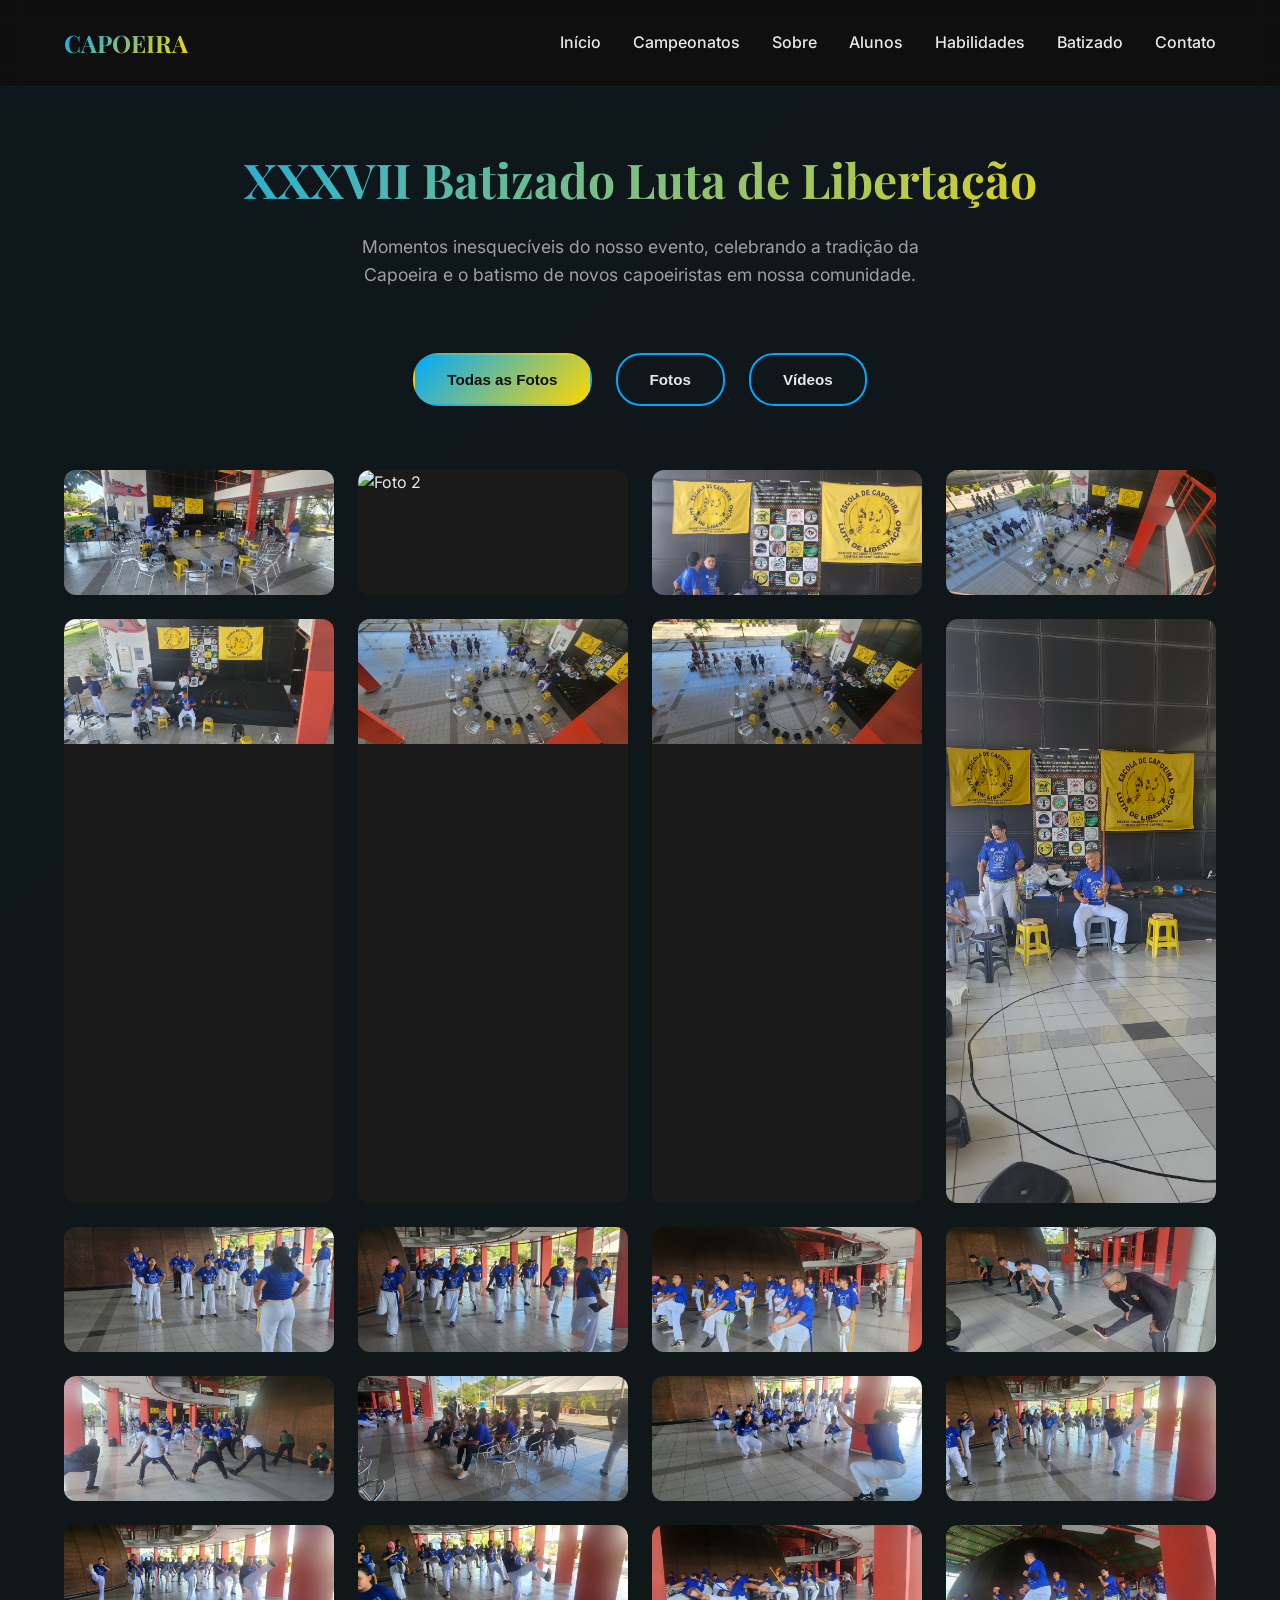
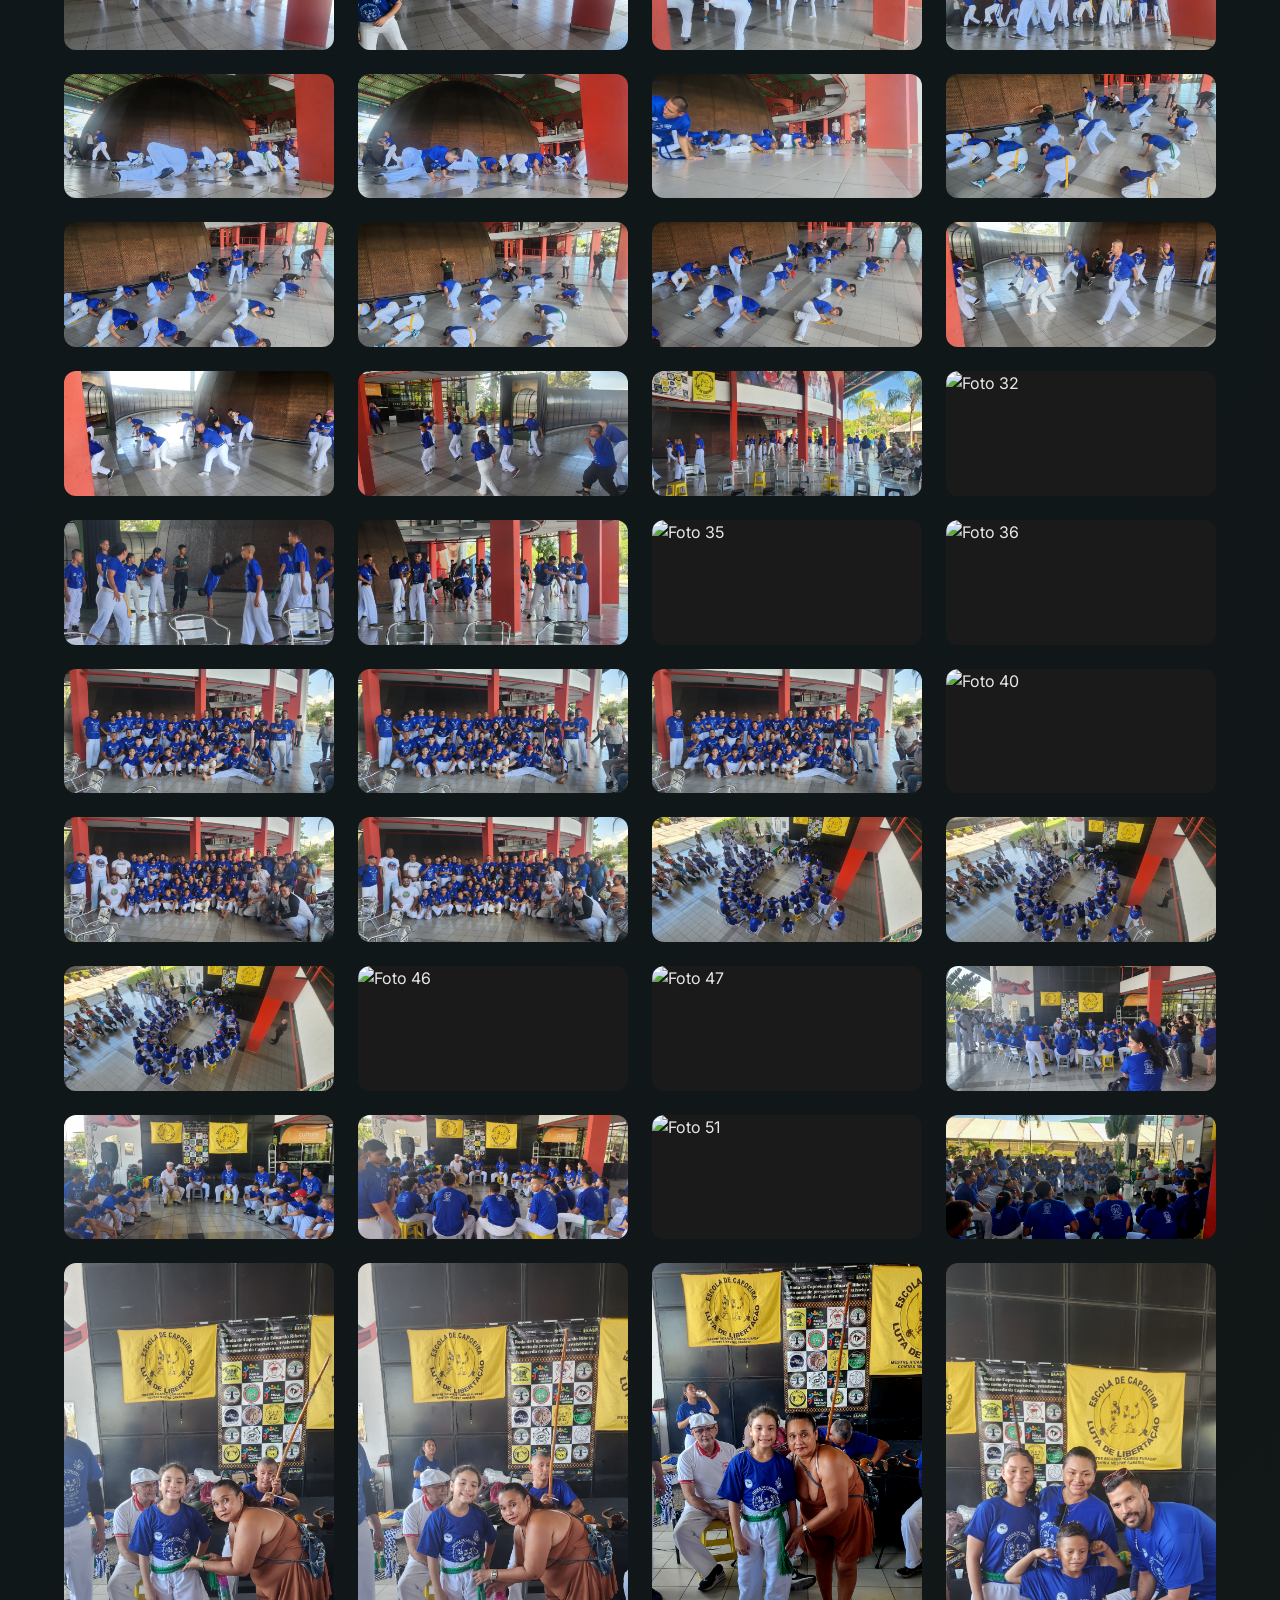
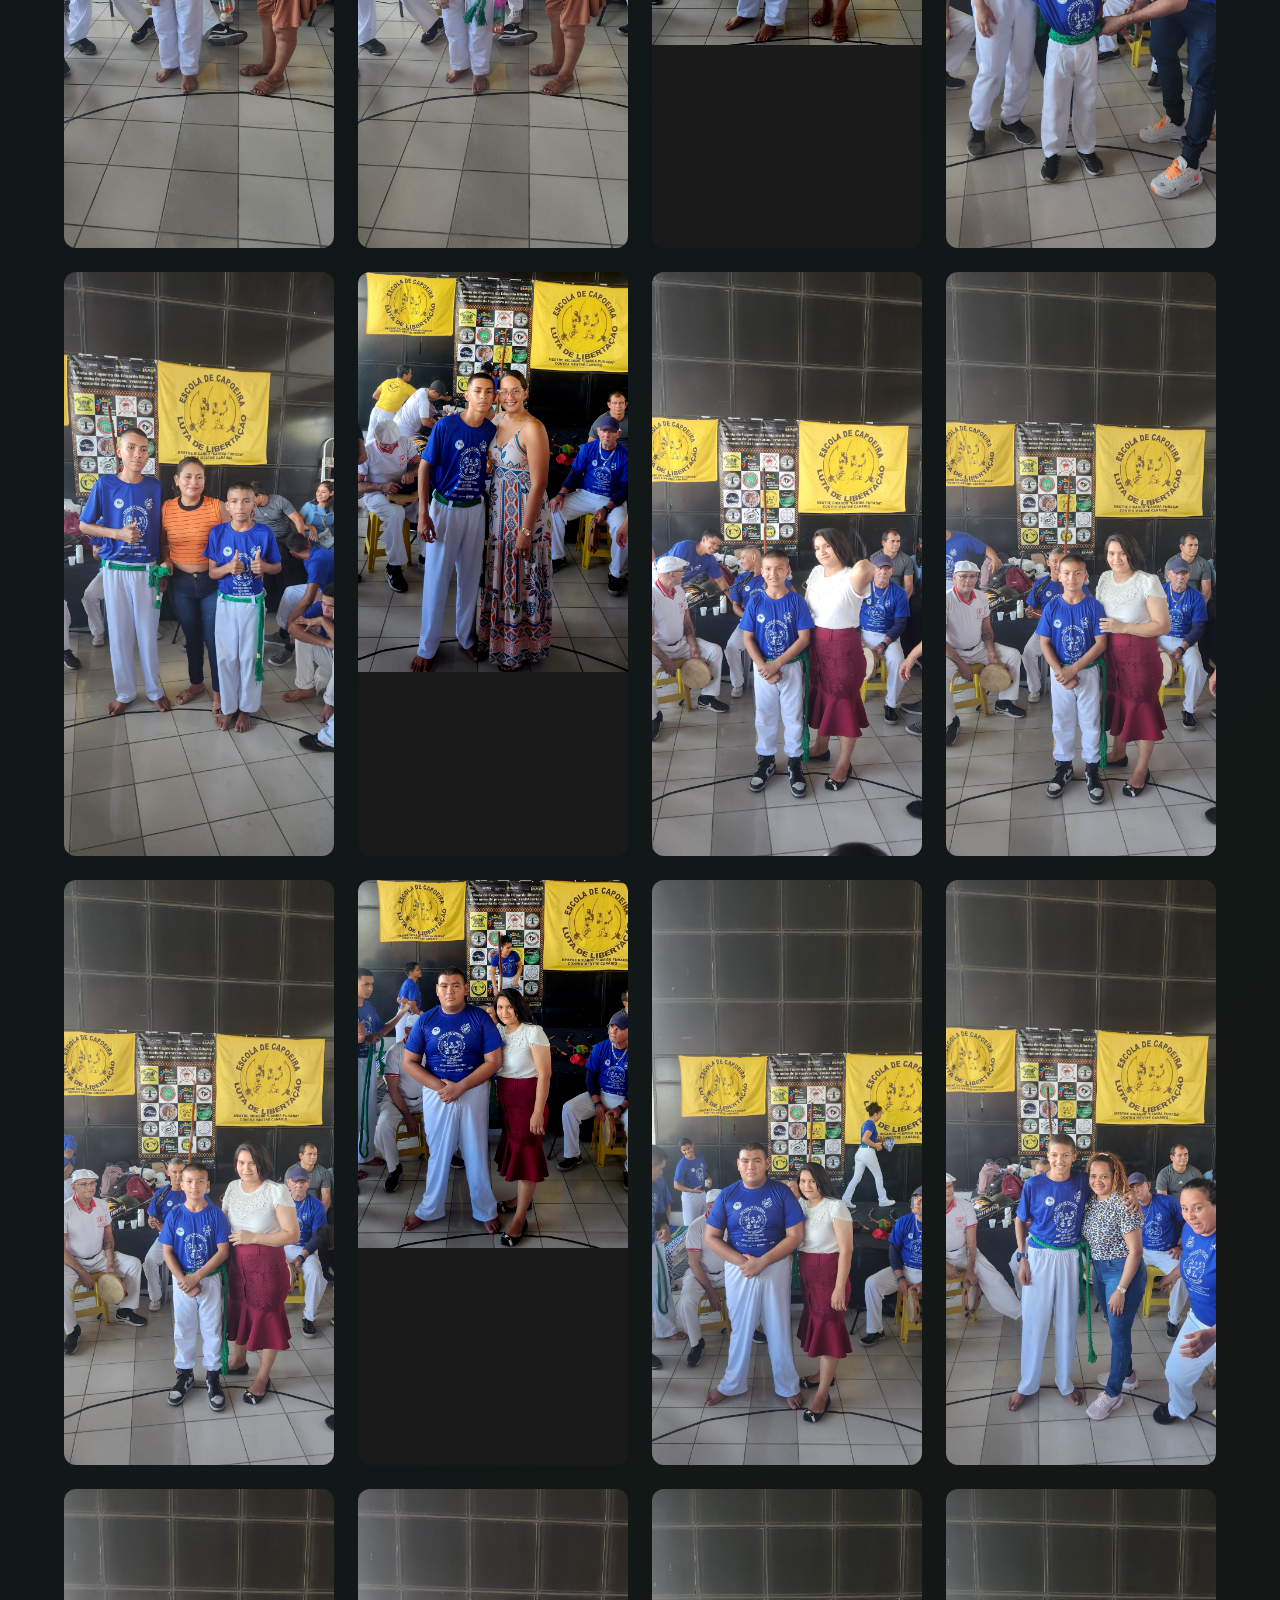
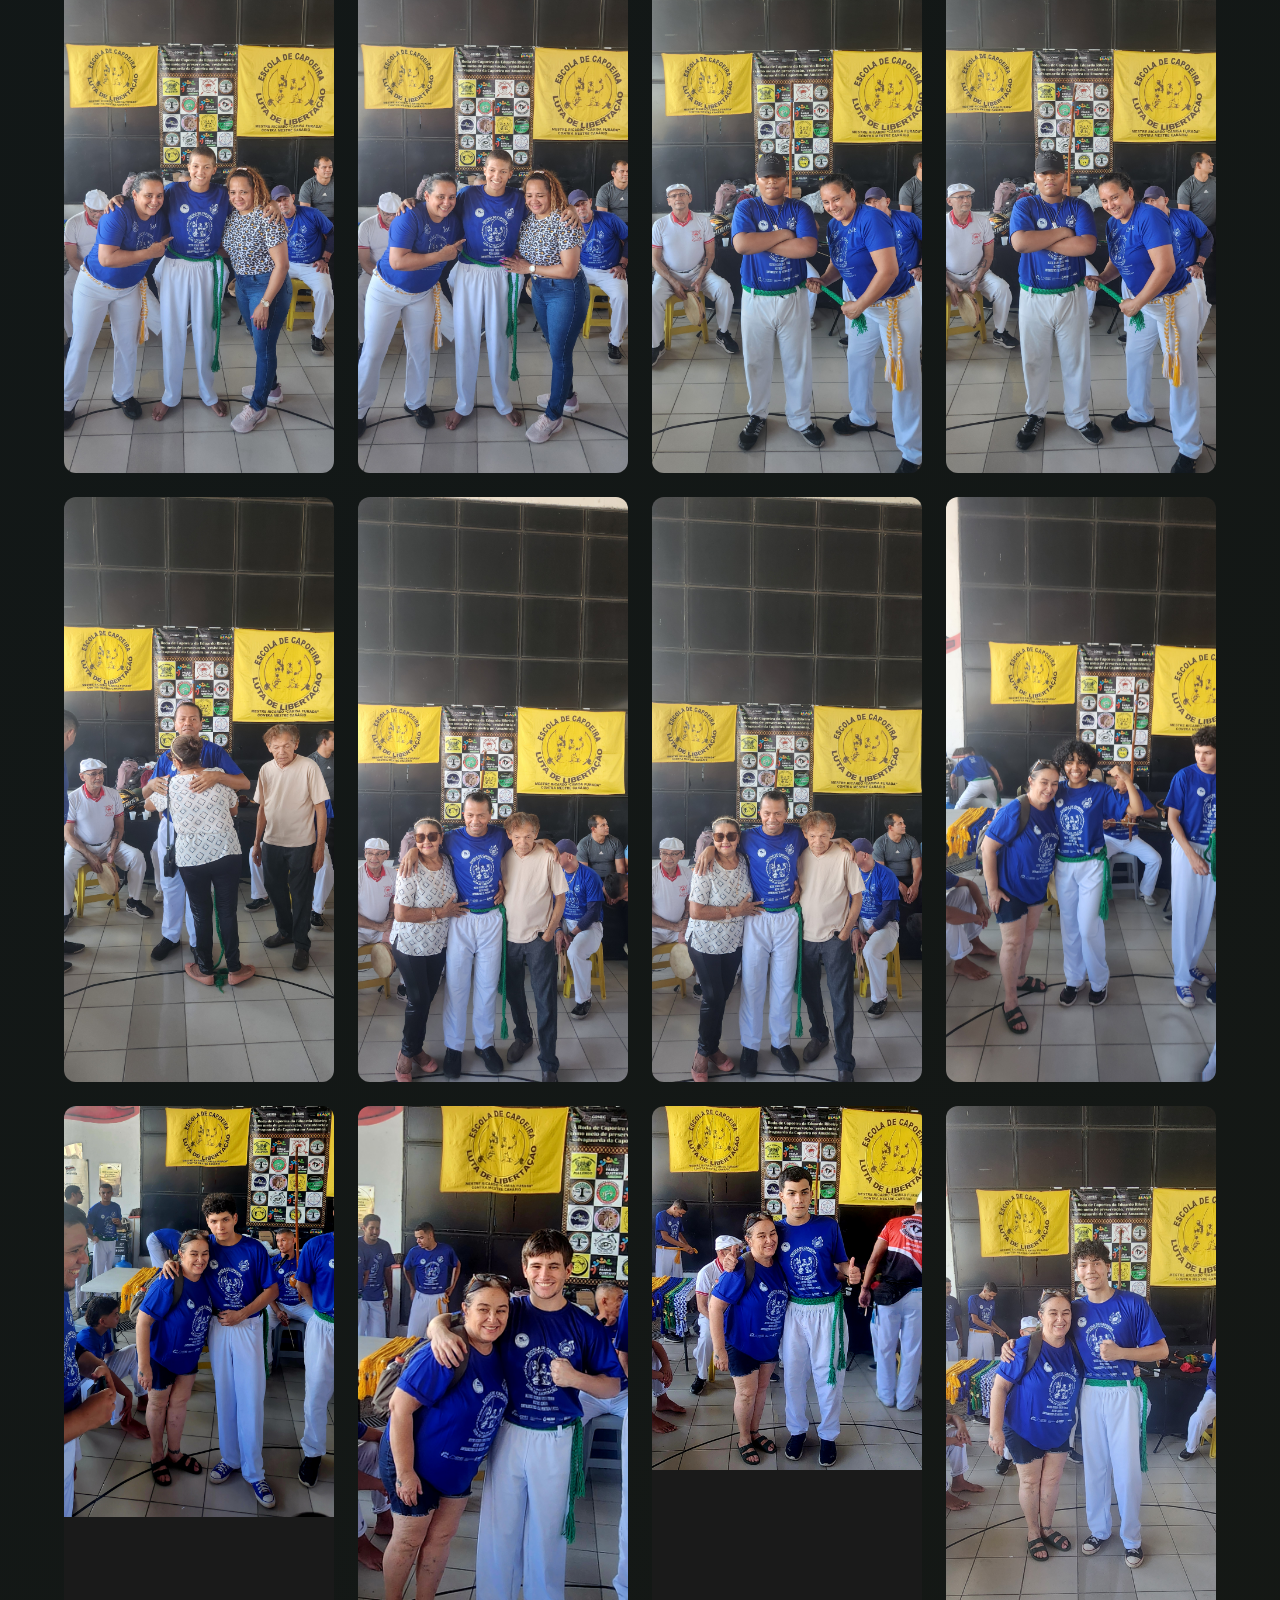
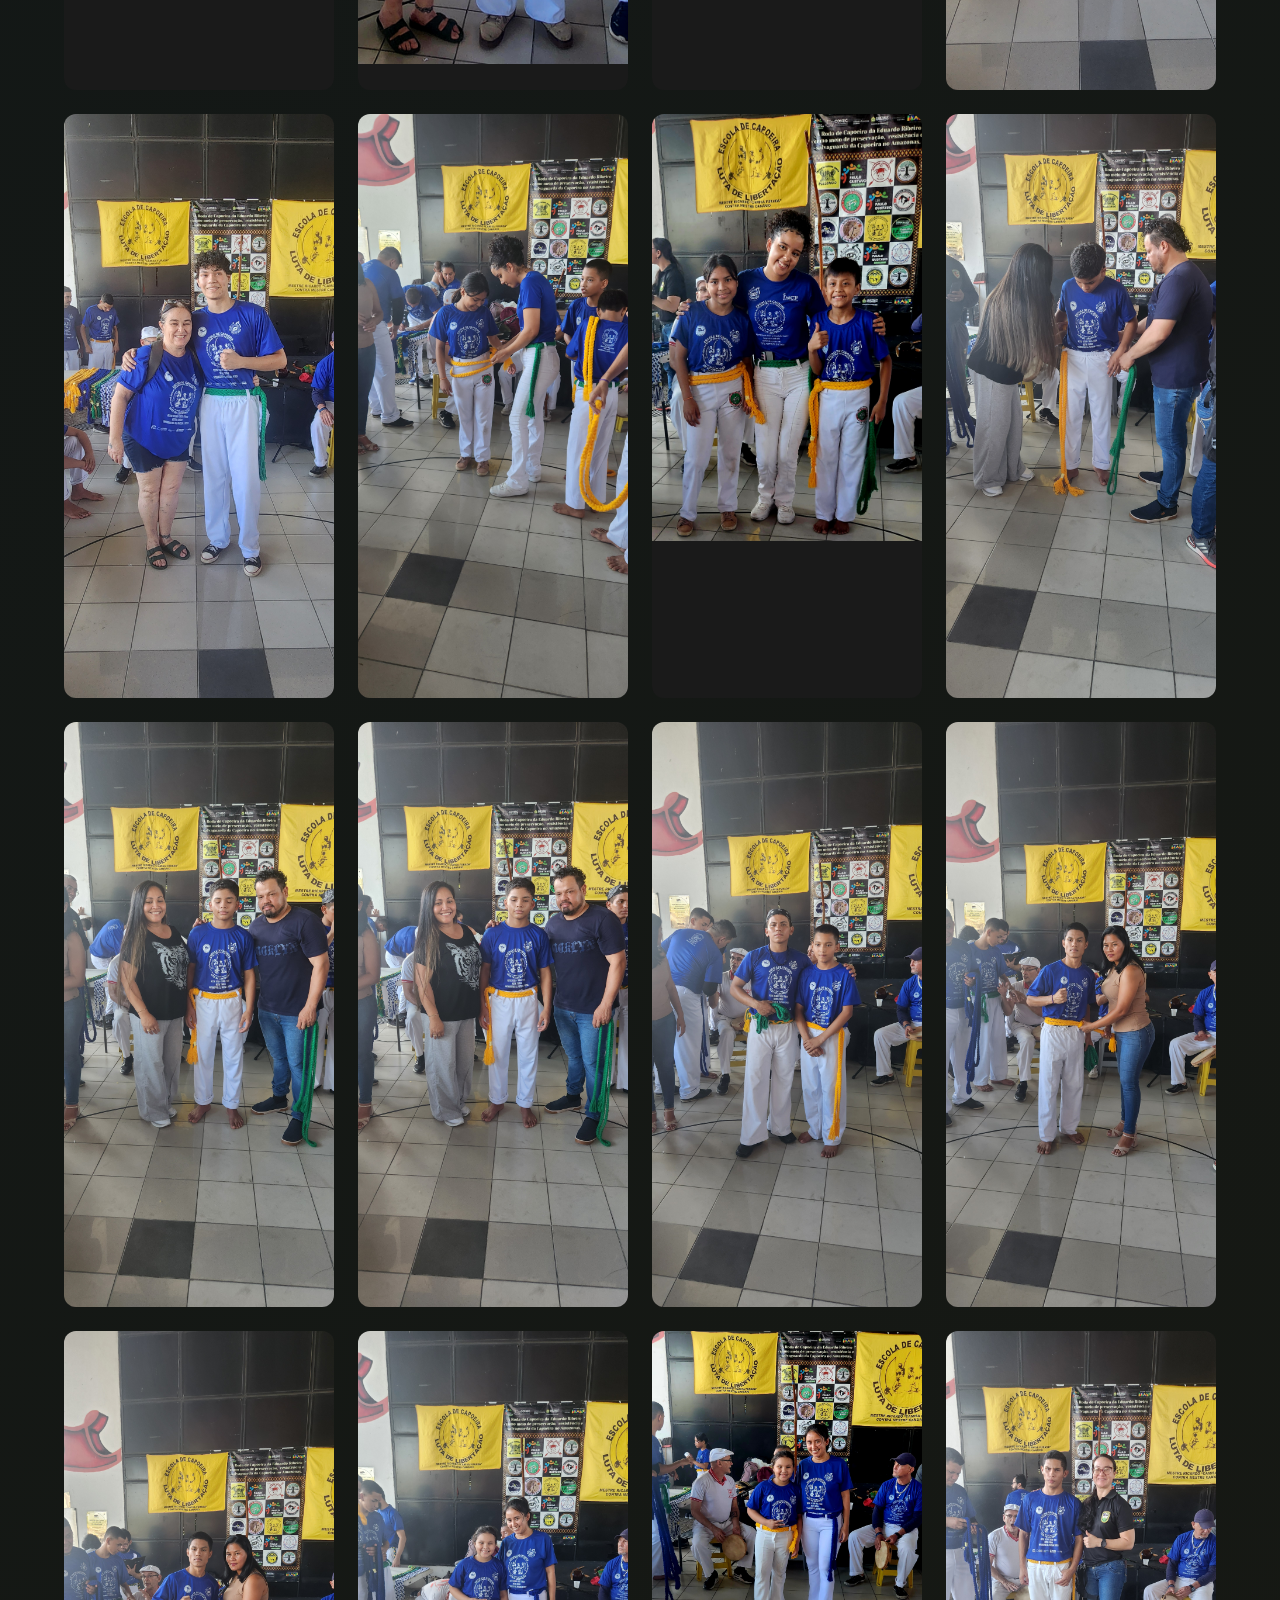
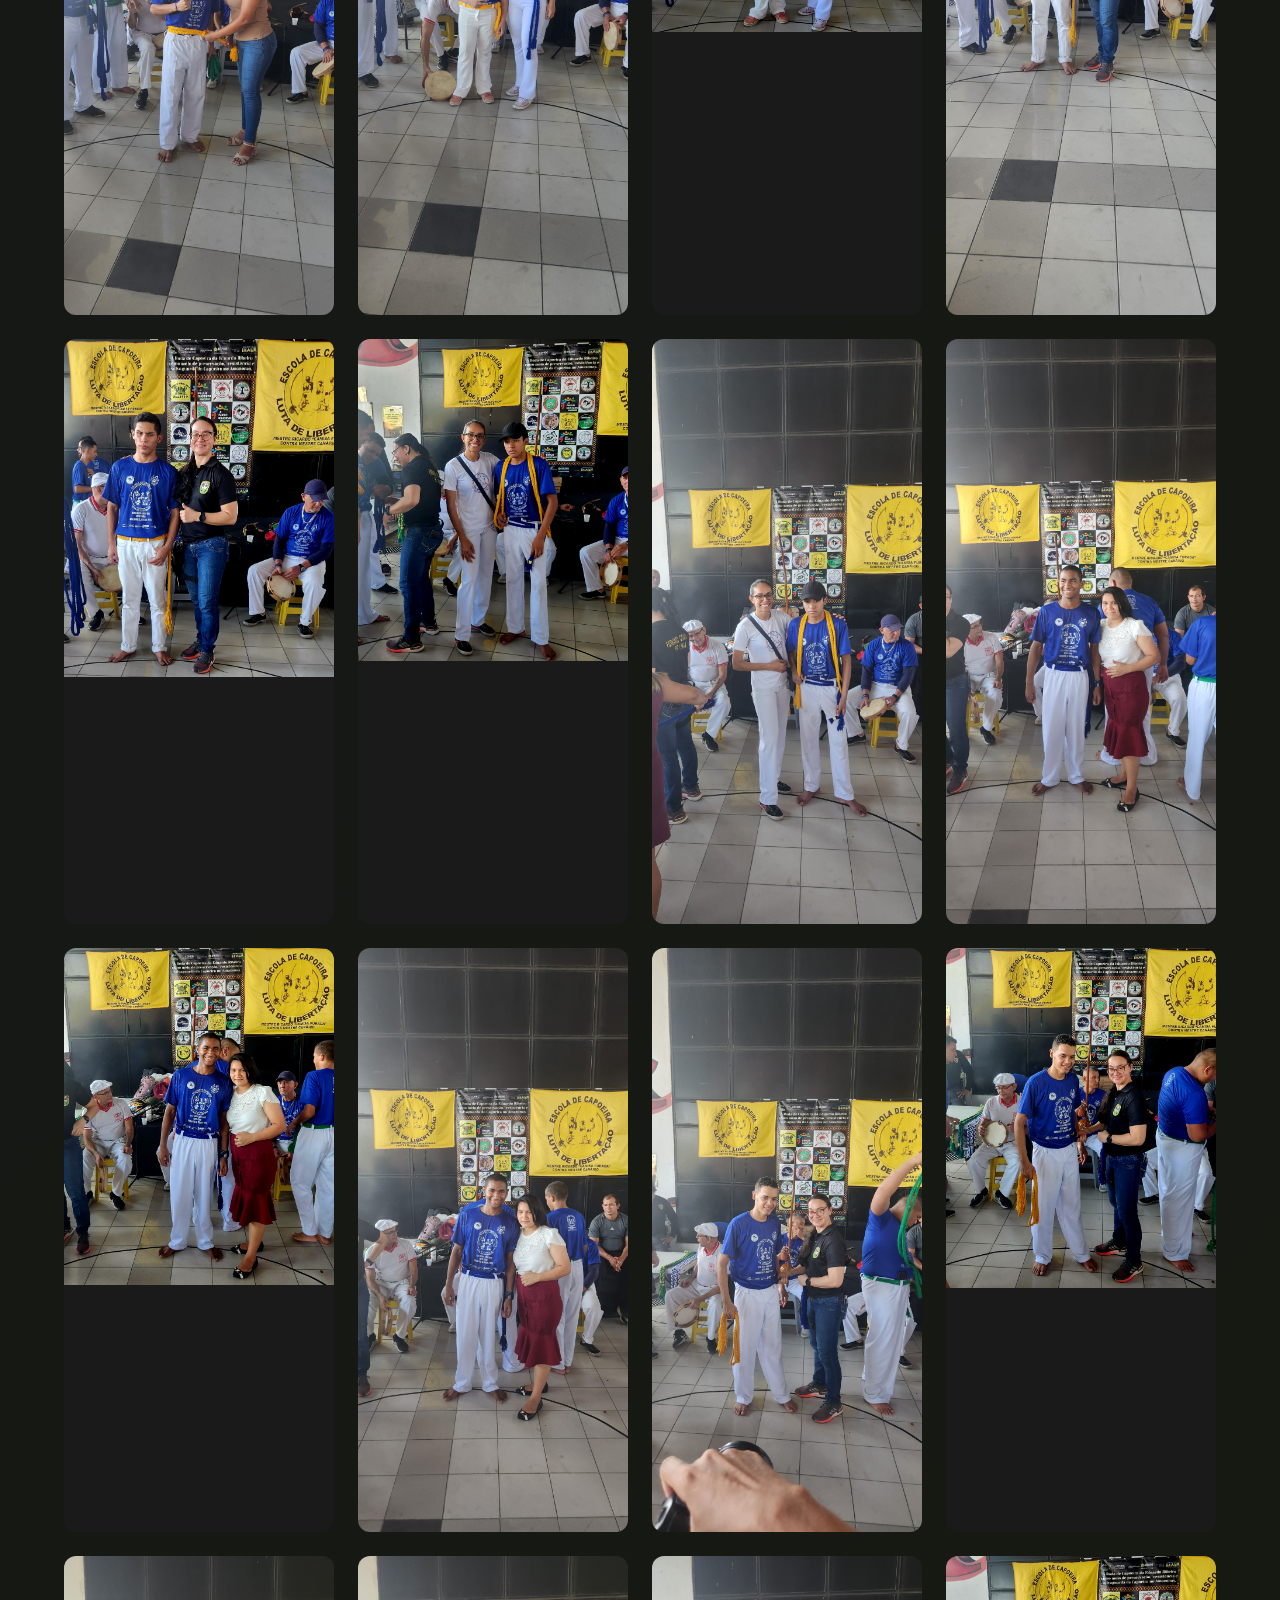
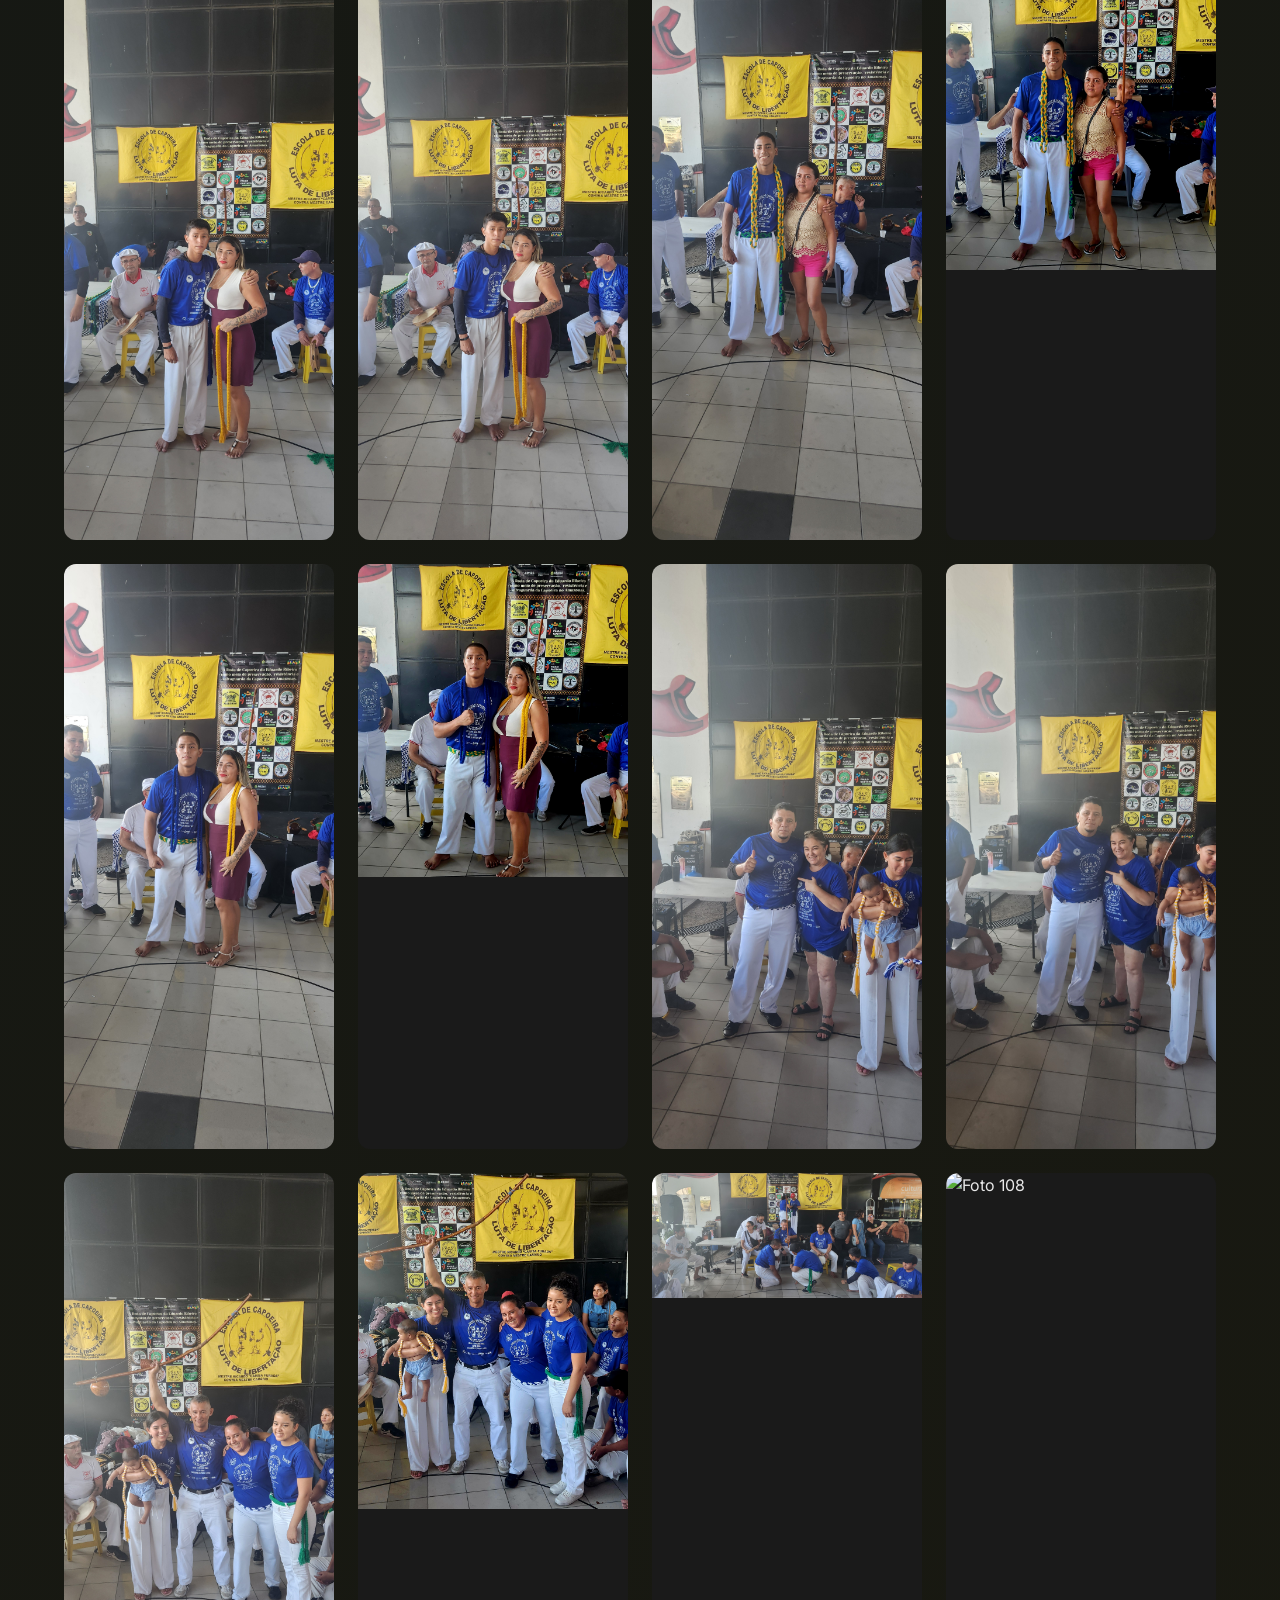
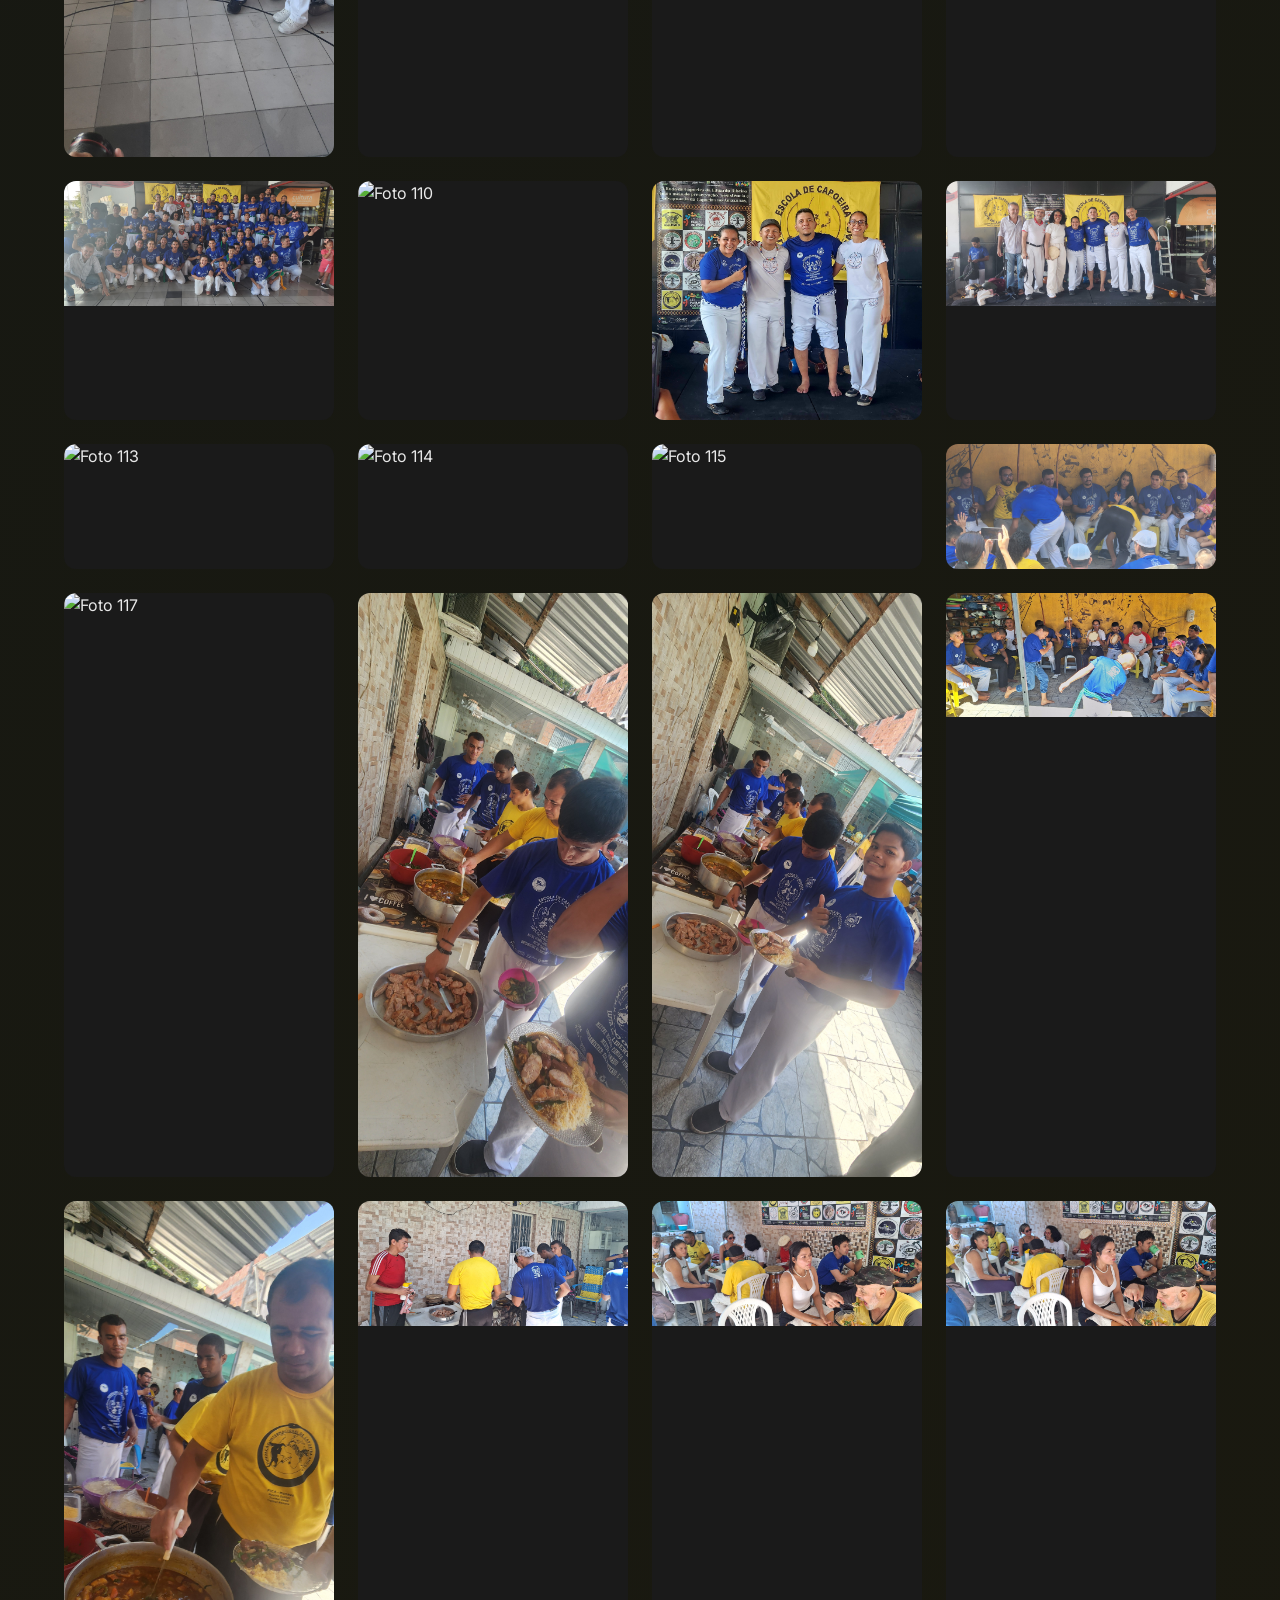
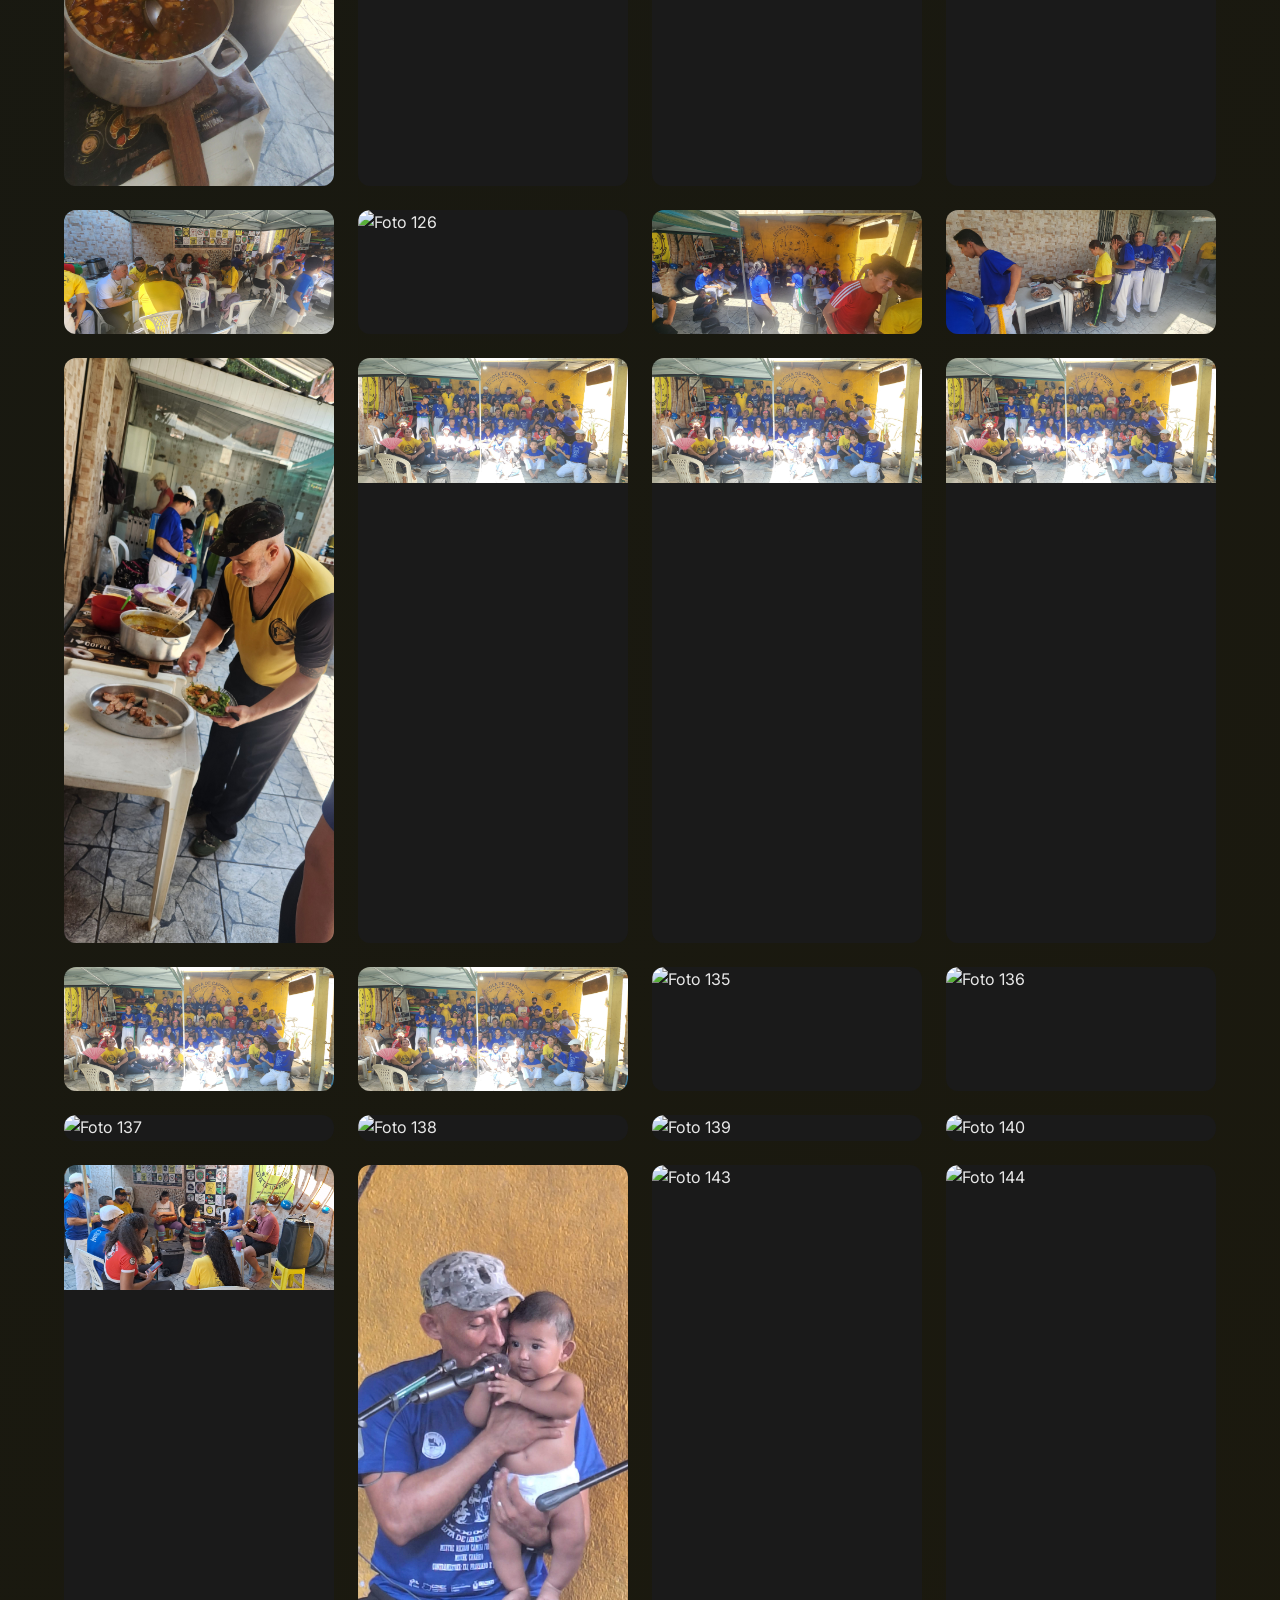
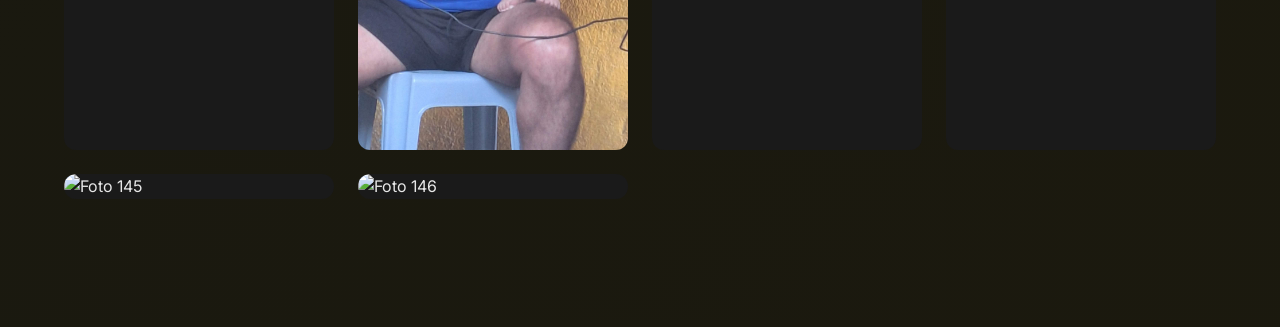
==== batizado.html @ b0fed378 "Subindo portfólio sem arquivos pesados" ====
<!DOCTYPE html>
<html lang="pt-BR">
<head>
    <meta charset="UTF-8">
    <meta name="viewport" content="width=device-width, initial-scale=1.0, user-scalable=no, maximum-scale=1.0, minimum-scale=1.0">
    <title>XXXVII Batizado Luta de Libertação - Galeria de Fotos</title>
    <link rel="preconnect" href="https://fonts.googleapis.com">
    <link rel="preconnect" href="https://fonts.gstatic.com" crossorigin>
    <link href="https://fonts.googleapis.com/css2?family=Inter:wght@300;400;500;600;700&family=Playfair+Display:wght@600;700;800&display=swap" rel="stylesheet">
    <link rel="stylesheet" href="style.css">
    <style>
        /* Desabilitar zoom completamente */
        html, body {
            width: 100%;
            height: 100%;
            margin: 0;
            padding: 0;
            touch-action: pan-x pan-y;
            -webkit-touch-callout: none;
            -webkit-user-select: none;
            user-select: none;
            -ms-touch-action: pan-x pan-y;
        }

        /* Estilos específicos para a galeria */
        .batizado-section {
            min-height: 100vh;
            padding: var(--spacing-2xl) 0;
            background: linear-gradient(135deg, rgba(0, 168, 255, 0.05) 0%, rgba(255, 215, 0, 0.05) 100%);
        }

        .batizado-header {
            text-align: center;
            margin-bottom: var(--spacing-2xl);
            animation: fadeInDown 0.8s ease-in-out;
        }

        .batizado-header h1 {
            font-size: 3rem;
            background: var(--gradient-primary);
            -webkit-background-clip: text;
            -webkit-text-fill-color: transparent;
            background-clip: text;
            margin-bottom: var(--spacing-md);
        }

        .batizado-header p {
            font-size: 1.1rem;
            color: var(--color-text-muted);
            max-width: 600px;
            margin: 0 auto var(--spacing-xl);
        }

        /* Galeria em Grid */
        .gallery-container {
            display: grid;
            grid-template-columns: repeat(auto-fill, minmax(250px, 1fr));
            gap: var(--spacing-md);
            margin-bottom: var(--spacing-2xl);
        }

        .gallery-item {
            position: relative;
            overflow: hidden;
            border-radius: 12px;
            cursor: pointer;
            animation: fadeIn 0.5s ease-in-out;
            touch-action: manipulation;
            -webkit-user-select: none;
            user-select: none;
            -webkit-touch-callout: none;
            background: var(--color-bg-secondary);
        }

        .gallery-item img {
            width: 100%;
            height: auto;
            display: block;
            pointer-events: none;
            -webkit-user-select: none;
            user-select: none;
            transition: opacity var(--transition-base);
        }

        .gallery-item:hover img {
            opacity: 0.9;
        }

        .gallery-item::before {
            content: '';
            position: absolute;
            inset: 0;
            background: rgba(0, 168, 255, 0.2);
            opacity: 0;
            transition: opacity var(--transition-base);
            z-index: 5;
        }

        .gallery-item:hover::before {
            opacity: 1;
        }

        .gallery-item::after {
            content: '🔍';
            position: absolute;
            inset: 0;
            display: flex;
            align-items: center;
            justify-content: center;
            font-size: 2rem;
            opacity: 0;
            transition: opacity var(--transition-base);
            z-index: 10;
        }

        .gallery-item:hover::after {
            opacity: 1;
        }

        /* Lightbox Modal */
        .lightbox {
            display: none;
            position: fixed;
            z-index: 2000;
            left: 0;
            top: 0;
            width: 100%;
            height: 100%;
            background-color: rgba(0, 0, 0, 0.95);
            animation: fadeIn 0.3s ease-in-out;
        }

        .lightbox.active {
            display: flex;
            align-items: center;
            justify-content: center;
        }

        .lightbox-content {
            position: relative;
            max-width: 90%;
            max-height: 90vh;
            display: flex;
            flex-direction: column;
            align-items: center;
        }

        .lightbox-image {
            max-width: 100%;
            max-height: 80vh;
            object-fit: contain;
            border-radius: 8px;
        }

        .lightbox-close {
            position: absolute;
            top: -40px;
            right: 0;
            color: white;
            font-size: 2.5rem;
            font-weight: bold;
            cursor: pointer;
            transition: all var(--transition-base);
            width: 50px;
            height: 50px;
            display: flex;
            align-items: center;
            justify-content: center;
        }

        .lightbox-close:hover {
            color: var(--color-yellow);
            transform: scale(1.2);
        }

        .lightbox-nav {
            position: absolute;
            top: 50%;
            transform: translateY(-50%);
            color: white;
            font-size: 2rem;
            font-weight: bold;
            cursor: pointer;
            padding: 15px 20px;
            user-select: none;
            transition: all var(--transition-base);
            background: rgba(0, 168, 255, 0.3);
            border-radius: 5px;
        }

        .lightbox-nav:hover {
            background: rgba(0, 168, 255, 0.7);
        }

        .lightbox-prev {
            left: 20px;
        }

        .lightbox-next {
            right: 20px;
        }

        .lightbox-counter {
            position: absolute;
            bottom: -40px;
            left: 50%;
            transform: translateX(-50%);
            color: white;
            font-size: 1rem;
            white-space: nowrap;
        }

        /* Filtro de fotos */
        .gallery-filter {
            display: flex;
            justify-content: center;
            gap: var(--spacing-md);
            margin-bottom: var(--spacing-2xl);
            flex-wrap: wrap;
        }

        .filter-btn {
            padding: var(--spacing-sm) var(--spacing-lg);
            border: 2px solid var(--color-blue);
            background: transparent;
            color: var(--color-text-light);
            border-radius: 25px;
            cursor: pointer;
            font-weight: 600;
            transition: all var(--transition-base);
            font-size: 0.95rem;
        }

        .filter-btn:hover,
        .filter-btn.active {
            background: var(--gradient-primary);
            color: var(--color-bg-dark);
            border-color: transparent;
        }

        @keyframes fadeInDown {
            from {
                opacity: 0;
                transform: translateY(-30px);
            }
            to {
                opacity: 1;
                transform: translateY(0);
            }
        }

        @keyframes fadeIn {
            from { opacity: 0; }
            to { opacity: 1; }
        }

        /* Responsividade */
        @media (max-width: 768px) {
            .batizado-header h1 {
                font-size: 2rem;
            }

            .gallery-container {
                grid-template-columns: repeat(auto-fill, minmax(150px, 1fr));
                gap: var(--spacing-sm);
            }

            .lightbox-nav {
                font-size: 1.5rem;
                padding: 10px 15px;
            }

            .lightbox-close {
                top: -35px;
                font-size: 2rem;
            }
        }

        @media (max-width: 480px) {
            .gallery-container {
                grid-template-columns: repeat(auto-fill, minmax(120px, 1fr));
            }

            .batizado-header h1 {
                font-size: 1.5rem;
            }
        }
    </style>
</head>
<body>
    <!-- Navigation -->
    <nav class="navbar">
        <div class="navbar-container">
            <div class="logo">
                <a href="index.html" style="text-decoration: none; color: inherit;">
                    <span class="logo-text">CAPOEIRA</span>
                </a>
            </div>
            <ul class="nav-menu">
                <li><a href="index.html#hero" class="nav-link">Início</a></li>
                <li><a href="index.html#campeonatos" class="nav-link">Campeonatos</a></li>
                <li><a href="index.html#sobre" class="nav-link">Sobre</a></li>
                <li><a href="index.html#alunos" class="nav-link">Alunos</a></li>
                <li><a href="index.html#habilidades" class="nav-link">Habilidades</a></li>
                <li><a href="batizado.html" class="nav-link">Batizado</a></li>
                <li><a href="index.html#contato" class="nav-link">Contato</a></li>
            </ul>
            <div class="hamburger">
                <span></span>
                <span></span>
                <span></span>
            </div>
        </div>
    </nav>

    <!-- Batizado Section -->
    <section class="batizado-section">
        <div class="container">
            <div class="batizado-header">
                <h1>XXXVII Batizado Luta de Libertação</h1>
                <p>Momentos inesquecíveis do nosso evento, celebrando a tradição da Capoeira e o batismo de novos capoeiristas em nossa comunidade.</p>
            </div>

            <!-- Filtro de Fotos -->
            <div class="gallery-filter">
                <button class="filter-btn active" data-filter="all">Todas as Fotos</button>
                <button class="filter-btn" data-filter="jpg">Fotos</button>
                <button class="filter-btn" data-filter="mp4">Vídeos</button>
            </div>

            <!-- Galeria -->
            <div class="gallery-container" id="gallery">
                <!-- Imagens serão carregadas dinamicamente via JavaScript -->
            </div>
        </div>
    </section>

    <!-- Lightbox Modal -->
    <div class="lightbox" id="lightbox">
        <div class="lightbox-content">
            <span class="lightbox-close" onclick="closeLightbox()">&times;</span>
            <img src="" alt="Imagem em zoom" class="lightbox-image" id="lightboxImage">
            <div class="lightbox-counter">
                <span id="currentImage">1</span> / <span id="totalImages">1</span>
            </div>
            <span class="lightbox-nav lightbox-prev" onclick="changeLightboxImage(-1)">&#10094;</span>
            <span class="lightbox-nav lightbox-next" onclick="changeLightboxImage(1)">&#10095;</span>
        </div>
    </div>

    <script>
        // Lista de imagens do evento
        const images = [
            'Capoeira/XXXVII Batizado Luta de Libertação/20240727_143640.jpg',
            'Capoeira/XXXVII Batizado Luta de Libertação/20240727_143646.jpg',
            'Capoeira/XXXVII Batizado Luta de Libertação/20240727_143653.jpg',
            'Capoeira/XXXVII Batizado Luta de Libertação/20240727_143855.jpg',
            'Capoeira/XXXVII Batizado Luta de Libertação/20240727_143938.jpg',
            'Capoeira/XXXVII Batizado Luta de Libertação/20240727_144021.jpg',
            'Capoeira/XXXVII Batizado Luta de Libertação/20240727_144024.jpg',
            'Capoeira/XXXVII Batizado Luta de Libertação/20240727_144344.jpg',
            'Capoeira/XXXVII Batizado Luta de Libertação/20240727_150229.jpg',
            'Capoeira/XXXVII Batizado Luta de Libertação/20240727_150314.jpg',
            'Capoeira/XXXVII Batizado Luta de Libertação/20240727_150339.jpg',
            'Capoeira/XXXVII Batizado Luta de Libertação/20240727_150351.jpg',
            'Capoeira/XXXVII Batizado Luta de Libertação/20240727_150405.jpg',
            'Capoeira/XXXVII Batizado Luta de Libertação/20240727_150448.jpg',
            'Capoeira/XXXVII Batizado Luta de Libertação/20240727_150613.jpg',
            'Capoeira/XXXVII Batizado Luta de Libertação/20240727_150625.jpg',
            'Capoeira/XXXVII Batizado Luta de Libertação/20240727_150628.jpg',
            'Capoeira/XXXVII Batizado Luta de Libertação/20240727_150631.jpg',
            'Capoeira/XXXVII Batizado Luta de Libertação/20240727_150704.jpg',
            'Capoeira/XXXVII Batizado Luta de Libertação/20240727_150741.jpg',
            'Capoeira/XXXVII Batizado Luta de Libertação/20240727_150748.jpg',
            'Capoeira/XXXVII Batizado Luta de Libertação/20240727_150753.jpg',
            'Capoeira/XXXVII Batizado Luta de Libertação/20240727_150802.jpg',
            'Capoeira/XXXVII Batizado Luta de Libertação/20240727_150807.jpg',
            'Capoeira/XXXVII Batizado Luta de Libertação/20240727_150811.jpg',
            'Capoeira/XXXVII Batizado Luta de Libertação/20240727_150816.jpg',
            'Capoeira/XXXVII Batizado Luta de Libertação/20240727_150820.jpg',
            'Capoeira/XXXVII Batizado Luta de Libertação/20240727_150835.jpg',
            'Capoeira/XXXVII Batizado Luta de Libertação/20240727_150840.jpg',
            'Capoeira/XXXVII Batizado Luta de Libertação/20240727_150902.jpg',
            'Capoeira/XXXVII Batizado Luta de Libertação/20240727_152251.jpg',
            'Capoeira/XXXVII Batizado Luta de Libertação/20240727_152254.jpg',
            'Capoeira/XXXVII Batizado Luta de Libertação/20240727_152300.jpg',
            'Capoeira/XXXVII Batizado Luta de Libertação/20240727_152304.jpg',
            'Capoeira/XXXVII Batizado Luta de Libertação/20240727_152311.jpg',
            'Capoeira/XXXVII Batizado Luta de Libertação/20240727_152850.jpg',
            'Capoeira/XXXVII Batizado Luta de Libertação/20240727_152853.jpg',
            'Capoeira/XXXVII Batizado Luta de Libertação/20240727_152855.jpg',
            'Capoeira/XXXVII Batizado Luta de Libertação/20240727_152857.jpg',
            'Capoeira/XXXVII Batizado Luta de Libertação/20240727_152936.jpg',
            'Capoeira/XXXVII Batizado Luta de Libertação/20240727_152944.jpg',
            'Capoeira/XXXVII Batizado Luta de Libertação/20240727_152946.jpg',
            'Capoeira/XXXVII Batizado Luta de Libertação/20240727_153244.jpg',
            'Capoeira/XXXVII Batizado Luta de Libertação/20240727_153255.jpg',
            'Capoeira/XXXVII Batizado Luta de Libertação/20240727_153307.jpg',
            'Capoeira/XXXVII Batizado Luta de Libertação/20240727_153318.jpg',
            'Capoeira/XXXVII Batizado Luta de Libertação/20240727_153357.jpg',
            'Capoeira/XXXVII Batizado Luta de Libertação/20240727_153511.jpg',
            'Capoeira/XXXVII Batizado Luta de Libertação/20240727_153522.jpg',
            'Capoeira/XXXVII Batizado Luta de Libertação/20240727_153538.jpg',
            'Capoeira/XXXVII Batizado Luta de Libertação/20240727_154345.jpg',
            'Capoeira/XXXVII Batizado Luta de Libertação/20240727_154420.jpg',
            'Capoeira/XXXVII Batizado Luta de Libertação/20240727_160118.jpg',
            'Capoeira/XXXVII Batizado Luta de Libertação/20240727_160120.jpg',
            'Capoeira/XXXVII Batizado Luta de Libertação/20240727_160122.jpg',
            'Capoeira/XXXVII Batizado Luta de Libertação/20240727_160207.jpg',
            'Capoeira/XXXVII Batizado Luta de Libertação/20240727_160316.jpg',
            'Capoeira/XXXVII Batizado Luta de Libertação/20240727_160350.jpg',
            'Capoeira/XXXVII Batizado Luta de Libertação/20240727_160421.jpg',
            'Capoeira/XXXVII Batizado Luta de Libertação/20240727_160422.jpg',
            'Capoeira/XXXVII Batizado Luta de Libertação/20240727_160423.jpg',
            'Capoeira/XXXVII Batizado Luta de Libertação/20240727_160453.jpg',
            'Capoeira/XXXVII Batizado Luta de Libertação/20240727_160454.jpg',
            'Capoeira/XXXVII Batizado Luta de Libertação/20240727_160546.jpg',
            'Capoeira/XXXVII Batizado Luta de Libertação/20240727_160549.jpg',
            'Capoeira/XXXVII Batizado Luta de Libertação/20240727_160550.jpg',
            'Capoeira/XXXVII Batizado Luta de Libertação/20240727_160618.jpg',
            'Capoeira/XXXVII Batizado Luta de Libertação/20240727_160619.jpg',
            'Capoeira/XXXVII Batizado Luta de Libertação/20240727_160640.jpg',
            'Capoeira/XXXVII Batizado Luta de Libertação/20240727_160717.jpg',
            'Capoeira/XXXVII Batizado Luta de Libertação/20240727_160718.jpg',
            'Capoeira/XXXVII Batizado Luta de Libertação/20240727_160823.jpg',
            'Capoeira/XXXVII Batizado Luta de Libertação/20240727_160855.jpg',
            'Capoeira/XXXVII Batizado Luta de Libertação/20240727_160910.jpg',
            'Capoeira/XXXVII Batizado Luta de Libertação/20240727_160921.jpg',
            'Capoeira/XXXVII Batizado Luta de Libertação/20240727_160931.jpg',
            'Capoeira/XXXVII Batizado Luta de Libertação/20240727_160932.jpg',
            'Capoeira/XXXVII Batizado Luta de Libertação/20240727_162712.jpg',
            'Capoeira/XXXVII Batizado Luta de Libertação/20240727_162746.jpg',
            'Capoeira/XXXVII Batizado Luta de Libertação/20240727_162824.jpg',
            'Capoeira/XXXVII Batizado Luta de Libertação/20240727_162902.jpg',
            'Capoeira/XXXVII Batizado Luta de Libertação/20240727_162903.jpg',
            'Capoeira/XXXVII Batizado Luta de Libertação/20240727_162929.jpg',
            'Capoeira/XXXVII Batizado Luta de Libertação/20240727_162952.jpg',
            'Capoeira/XXXVII Batizado Luta de Libertação/20240727_162953.jpg',
            'Capoeira/XXXVII Batizado Luta de Libertação/20240727_163007.jpg',
            'Capoeira/XXXVII Batizado Luta de Libertação/20240727_163013.jpg',
            'Capoeira/XXXVII Batizado Luta de Libertação/20240727_163037.jpg',
            'Capoeira/XXXVII Batizado Luta de Libertação/20240727_163039.jpg',
            'Capoeira/XXXVII Batizado Luta de Libertação/20240727_163216.jpg',
            'Capoeira/XXXVII Batizado Luta de Libertação/20240727_163221.jpg',
            'Capoeira/XXXVII Batizado Luta de Libertação/20240727_163232.jpg',
            'Capoeira/XXXVII Batizado Luta de Libertação/20240727_163233.jpg',
            'Capoeira/XXXVII Batizado Luta de Libertação/20240727_163234.jpg',
            'Capoeira/XXXVII Batizado Luta de Libertação/20240727_163250.jpg',
            'Capoeira/XXXVII Batizado Luta de Libertação/20240727_163252.jpg',
            'Capoeira/XXXVII Batizado Luta de Libertação/20240727_163306.jpg',
            'Capoeira/XXXVII Batizado Luta de Libertação/20240727_163308.jpg',
            'Capoeira/XXXVII Batizado Luta de Libertação/20240727_163442.jpg',
            'Capoeira/XXXVII Batizado Luta de Libertação/20240727_163444.jpg',
            'Capoeira/XXXVII Batizado Luta de Libertação/20240727_163453.jpg',
            'Capoeira/XXXVII Batizado Luta de Libertação/20240727_163455.jpg',
            'Capoeira/XXXVII Batizado Luta de Libertação/20240727_165035.jpg',
            'Capoeira/XXXVII Batizado Luta de Libertação/20240727_165037.jpg',
            'Capoeira/XXXVII Batizado Luta de Libertação/20240727_165049.jpg',
            'Capoeira/XXXVII Batizado Luta de Libertação/20240727_165051.jpg',
            'Capoeira/XXXVII Batizado Luta de Libertação/20240727_165224.jpg',
            'Capoeira/XXXVII Batizado Luta de Libertação/20240727_165556.jpg',
            'Capoeira/XXXVII Batizado Luta de Libertação/20240727_171656.jpg',
            'Capoeira/XXXVII Batizado Luta de Libertação/20240727_171657.jpg',
            'Capoeira/XXXVII Batizado Luta de Libertação/20240727_172317.jpg',
            'Capoeira/XXXVII Batizado Luta de Libertação/20240727_172411.jpg',
            'Capoeira/XXXVII Batizado Luta de Libertação/20240727_172412.jpg',
            'Capoeira/XXXVII Batizado Luta de Libertação/20240728_111348.jpg',
            'Capoeira/XXXVII Batizado Luta de Libertação/20240728_111400.jpg',
            'Capoeira/XXXVII Batizado Luta de Libertação/20240728_111405.jpg',
            'Capoeira/XXXVII Batizado Luta de Libertação/20240728_111447.jpg',
            'Capoeira/XXXVII Batizado Luta de Libertação/20240728_130251.jpg',
            'Capoeira/XXXVII Batizado Luta de Libertação/20240728_130254.jpg',
            'Capoeira/XXXVII Batizado Luta de Libertação/20240728_130258.jpg',
            'Capoeira/XXXVII Batizado Luta de Libertação/20240728_130300.jpg',
            'Capoeira/XXXVII Batizado Luta de Libertação/20240728_130313.jpg',
            'Capoeira/XXXVII Batizado Luta de Libertação/20240728_130317.jpg',
            'Capoeira/XXXVII Batizado Luta de Libertação/20240728_130318.jpg',
            'Capoeira/XXXVII Batizado Luta de Libertação/20240728_130322.jpg',
            'Capoeira/XXXVII Batizado Luta de Libertação/20240728_130327.jpg',
            'Capoeira/XXXVII Batizado Luta de Libertação/20240728_130330.jpg',
            'Capoeira/XXXVII Batizado Luta de Libertação/20240728_130344.jpg',
            'Capoeira/XXXVII Batizado Luta de Libertação/20240728_130539.jpg',
            'Capoeira/XXXVII Batizado Luta de Libertação/20240728_132318.jpg',
            'Capoeira/XXXVII Batizado Luta de Libertação/20240728_132319.jpg',
            'Capoeira/XXXVII Batizado Luta de Libertação/20240728_132322.jpg',
            'Capoeira/XXXVII Batizado Luta de Libertação/20240728_132323.jpg',
            'Capoeira/XXXVII Batizado Luta de Libertação/20240728_132324.jpg',
            'Capoeira/XXXVII Batizado Luta de Libertação/20240728_132325.jpg',
            'Capoeira/XXXVII Batizado Luta de Libertação/20240728_133227.jpg',
            'Capoeira/XXXVII Batizado Luta de Libertação/20240728_153440.jpg',
            'Capoeira/XXXVII Batizado Luta de Libertação/20240728_153601.jpg',
            'Capoeira/XXXVII Batizado Luta de Libertação/20240728_153608.jpg',
            'Capoeira/XXXVII Batizado Luta de Libertação/20240728_153610.jpg',
            'Capoeira/XXXVII Batizado Luta de Libertação/20240728_160401.jpg',
            'Capoeira/XXXVII Batizado Luta de Libertação/20240728_171438.jpg'
        ];

        const videos = [
            'Capoeira/XXXVII Batizado Luta de Libertação/20240728_125733.mp4',
            'Capoeira/XXXVII Batizado Luta de Libertação/20240728_125911.mp4',
            'Capoeira/XXXVII Batizado Luta de Libertação/20240728_131727.mp4',
            'Capoeira/XXXVII Batizado Luta de Libertação/20240728_160346.mp4'
        ];

        let currentLightboxIndex = 0;
        let filteredImages = [...images];
        let currentFilter = 'all';

        // Carregar galeria
        function loadGallery(itemsToShow) {
            const gallery = document.getElementById('gallery');
            gallery.innerHTML = '';

            itemsToShow.forEach((img, index) => {
                const item = document.createElement('div');
                item.className = 'gallery-item';
                item.innerHTML = `<img src="${img}" alt="Foto ${index + 1}" loading="lazy">`;
                item.onclick = () => openLightbox(index, itemsToShow);
                gallery.appendChild(item);
            });

            // Atualizar contador total
            document.getElementById('totalImages').textContent = itemsToShow.length;
        }

        // Abrir lightbox
        function openLightbox(index, itemsToShow) {
            const lightbox = document.getElementById('lightbox');
            const lightboxImage = document.getElementById('lightboxImage');
            
            currentLightboxIndex = index;
            filteredImages = itemsToShow;
            
            lightboxImage.src = itemsToShow[index];
            document.getElementById('currentImage').textContent = index + 1;
            document.getElementById('totalImages').textContent = itemsToShow.length;
            
            lightbox.classList.add('active');
            document.body.style.overflow = 'hidden';
        }

        // Fechar lightbox
        function closeLightbox() {
            const lightbox = document.getElementById('lightbox');
            lightbox.classList.remove('active');
            document.body.style.overflow = 'auto';
        }

        // Navegar entre imagens no lightbox
        function changeLightboxImage(direction) {
            let newIndex = currentLightboxIndex + direction;
            
            if (newIndex >= filteredImages.length) {
                newIndex = 0;
            } else if (newIndex < 0) {
                newIndex = filteredImages.length - 1;
            }
            
            currentLightboxIndex = newIndex;
            const lightboxImage = document.getElementById('lightboxImage');
            lightboxImage.src = filteredImages[newIndex];
            document.getElementById('currentImage').textContent = newIndex + 1;
        }

        // Configurar filtros
        document.querySelectorAll('.filter-btn').forEach(btn => {
            btn.addEventListener('click', function() {
                document.querySelectorAll('.filter-btn').forEach(b => b.classList.remove('active'));
                this.classList.add('active');
                
                const filter = this.dataset.filter;
                let itemsToShow = [];

                if (filter === 'all') {
                    itemsToShow = [...images, ...videos];
                } else if (filter === 'jpg') {
                    itemsToShow = [...images];
                } else if (filter === 'mp4') {
                    itemsToShow = [...videos];
                }

                loadGallery(itemsToShow);
            });
        });

        // Fechar lightbox ao clicar fora
        document.getElementById('lightbox').addEventListener('click', function(e) {
            if (e.target === this) {
                closeLightbox();
            }
        });

        // Navegar com teclado
        document.addEventListener('keydown', function(e) {
            const lightbox = document.getElementById('lightbox');
            if (lightbox.classList.contains('active')) {
                if (e.key === 'ArrowLeft') changeLightboxImage(-1);
                if (e.key === 'ArrowRight') changeLightboxImage(1);
                if (e.key === 'Escape') closeLightbox();
            }
        });

        // Carregar galeria ao inicializar
        loadGallery([...images, ...videos]);
    </script>
</body>
</html>
---- style.css ----
/* ============================================
   VARIÁVEIS E CORES - Dark Mode
   ============================================ */
:root {
    /* Cores Primárias */
    --color-bg-dark: #0f0f0f;
    --color-bg-secondary: #1a1a1a;
    --color-bg-tertiary: #252525;
    --color-text-light: #e8e8e8;
    --color-text-muted: #a0a0a0;
    
    /* Cores de Destaque */
    --color-blue: #00a8ff;
    --color-blue-dark: #0088cc;
    --color-blue-light: #33b3ff;
    --color-yellow: #ffd700;
    --color-yellow-light: #ffed4e;
    
    /* Gradientes */
    --gradient-primary: linear-gradient(135deg, var(--color-blue) 0%, var(--color-yellow) 100%);
    --gradient-secondary: linear-gradient(135deg, var(--color-blue-dark) 0%, #cc9500 100%);
    
    /* Tipografia */
    --font-primary: 'Inter', sans-serif;
    --font-title: 'Playfair Display', serif;
    
    /* Espaçamento */
    --spacing-xs: 0.5rem;
    --spacing-sm: 1rem;
    --spacing-md: 1.5rem;
    --spacing-lg: 2rem;
    --spacing-xl: 3rem;
    --spacing-2xl: 4rem;
    
    /* Transições */
    --transition-fast: 0.2s ease-in-out;
    --transition-base: 0.3s ease-in-out;
    --transition-slow: 0.5s ease-in-out;
}

/* ============================================
   RESET E ESTILOS GLOBAIS
   ============================================ */
* {
    margin: 0;
    padding: 0;
    box-sizing: border-box;
}

html {
    scroll-behavior: smooth;
    touch-action: pan-x pan-y;
    -webkit-touch-callout: none;
    -webkit-user-select: none;
    user-select: none;
}

body {
    font-family: var(--font-primary);
    background-color: var(--color-bg-dark);
    color: var(--color-text-light);
    line-height: 1.6;
    overflow-x: hidden;
    touch-action: pan-x pan-y;
    -webkit-user-select: none;
    user-select: none;
}

::-webkit-scrollbar {
    width: 10px;
}

::-webkit-scrollbar-track {
    background: var(--color-bg-secondary);
}

::-webkit-scrollbar-thumb {
    background: var(--color-blue);
    border-radius: 5px;
}

::-webkit-scrollbar-thumb:hover {
    background: var(--color-yellow);
}

/* ============================================
   CONTAINER E LAYOUT BASE
   ============================================ */
.container {
    max-width: 1200px;
    margin: 0 auto;
    padding: 0 var(--spacing-md);
}

section {
    padding: var(--spacing-2xl) 0;
}

/* ============================================
   TIPOGRAFIA
   ============================================ */
h1, h2, h3, h4, h5, h6 {
    font-family: var(--font-title);
    font-weight: 700;
    line-height: 1.2;
    margin-bottom: var(--spacing-md);
}

h1 {
    font-size: 3.5rem;
}

h2 {
    font-size: 2.5rem;
}

h3 {
    font-size: 1.5rem;
}

h4 {
    font-size: 1.25rem;
}

p {
    margin-bottom: var(--spacing-md);
    color: var(--color-text-muted);
}

.section-title {
    text-align: center;
    margin-bottom: var(--spacing-xl);
    background: var(--gradient-primary);
    -webkit-background-clip: text;
    -webkit-text-fill-color: transparent;
    background-clip: text;
}

.section-subtitle {
    text-align: center;
    color: var(--color-text-muted);
    font-size: 1.1rem;
    margin-bottom: var(--spacing-xl);
}

/* ============================================
   NAVEGAÇÃO
   ============================================ */
.navbar {
    position: sticky;
    top: 0;
    z-index: 1000;
    background: rgba(15, 15, 15, 0.8);
    backdrop-filter: blur(10px);
    border-bottom: 1px solid rgba(0, 168, 255, 0.1);
    padding: var(--spacing-md) 0;
    animation: slideDown 0.5s ease-in-out;
}

@keyframes slideDown {
    from {
        transform: translateY(-100%);
        opacity: 0;
    }
    to {
        transform: translateY(0);
        opacity: 1;
    }
}

.navbar-container {
    max-width: 1200px;
    margin: 0 auto;
    padding: 0 var(--spacing-md);
    display: flex;
    justify-content: space-between;
    align-items: center;
}

.logo {
    font-family: var(--font-title);
    font-size: 1.5rem;
    font-weight: 700;
    background: var(--gradient-primary);
    -webkit-background-clip: text;
    -webkit-text-fill-color: transparent;
    background-clip: text;
    cursor: pointer;
    transition: transform var(--transition-base);
}

.logo:hover {
    transform: scale(1.1);
}

.logo-text {
    display: inline-block;
}

.nav-menu {
    display: flex;
    list-style: none;
    gap: var(--spacing-lg);
}

.nav-link {
    color: var(--color-text-light);
    text-decoration: none;
    font-weight: 500;
    transition: all var(--transition-base);
    position: relative;
}

.nav-link::after {
    content: '';
    position: absolute;
    bottom: -5px;
    left: 0;
    width: 0;
    height: 2px;
    background: var(--gradient-primary);
    transition: width var(--transition-base);
}

.nav-link:hover {
    color: var(--color-blue);
}

.nav-link:hover::after {
    width: 100%;
}

.hamburger {
    display: none;
    flex-direction: column;
    gap: 5px;
    cursor: pointer;
}

.hamburger span {
    width: 25px;
    height: 3px;
    background: var(--color-text-light);
    border-radius: 2px;
    transition: all var(--transition-base);
}

/* ============================================
   SLIDESHOW DE GRUPO
   ============================================ */
.hero-slideshow {
    position: absolute;
    top: 0;
    left: 0;
    width: 100%;
    height: 100%;
    z-index: 0;
}

.slideshow-container {
    position: relative;
    width: 100%;
    height: 100%;
}

.slide {
    display: none;
    position: absolute;
    width: 100%;
    height: 100%;
    opacity: 0;
    transition: opacity var(--transition-slow);
}

.slide.active {
    display: block;
    opacity: 0.3;
}

.slide-img {
    width: 100%;
    height: 100%;
    object-fit: cover;
}

.slide.fade.active {
    animation: fade var(--transition-slow);
}

@keyframes fade {
    from { opacity: 0.2; }
    to { opacity: 0.3; }
}

/* Botões de Controle do Slideshow */
.slideshow-btn {
    position: absolute;
    top: 50%;
    transform: translateY(-50%);
    z-index: 10;
    background: rgba(0, 168, 255, 0.7);
    color: white;
    border: none;
    padding: 15px 20px;
    font-size: 1.5rem;
    cursor: pointer;
    border-radius: 5px;
    transition: all var(--transition-base);
    font-weight: bold;
}

.slideshow-btn:hover {
    background: rgba(0, 168, 255, 1);
    transform: translateY(-50%) scale(1.1);
}

.slideshow-btn.prev {
    left: 20px;
}

.slideshow-btn.next {
    right: 20px;
}

/* Dots/Indicadores */
.slideshow-dots {
    position: absolute;
    bottom: 20px;
    left: 50%;
    transform: translateX(-50%);
    z-index: 10;
    display: flex;
    gap: 10px;
}

.dot {
    width: 12px;
    height: 12px;
    border-radius: 50%;
    background: rgba(255, 255, 255, 0.5);
    cursor: pointer;
    transition: all var(--transition-base);
}

.dot.active {
    background: var(--color-blue);
    transform: scale(1.2);
}

.dot:hover {
    background: rgba(255, 255, 255, 0.8);
}

/* ============================================
   HERO SECTION
   ============================================ */
.hero {
    min-height: 100vh;
    display: flex;
    align-items: center;
    padding: var(--spacing-2xl) 0;
    background: linear-gradient(135deg, rgba(0, 168, 255, 0.05) 0%, rgba(255, 215, 0, 0.05) 100%);
    position: relative;
    overflow: hidden;
    padding-left: 60px;
}

.hero::before {
    content: '';
    position: absolute;
    top: -50%;
    right: -50%;
    width: 100%;
    height: 100%;
    background: radial-gradient(circle, rgba(0, 168, 255, 0.1) 0%, transparent 70%);
    border-radius: 50%;
    pointer-events: none;
}

.hero-content {
    display: grid;
    grid-template-columns: 1fr 1fr;
    gap: var(--spacing-2xl);
    align-items: center;
    position: relative;
    z-index: 1;
}

.hero-text {
    animation: fadeInUp 0.8s ease-in-out 0.2s both;
}

.hero-title {
    font-size: 3.5rem;
    background: var(--gradient-primary);
    -webkit-background-clip: text;
    -webkit-text-fill-color: transparent;
    background-clip: text;
    margin-bottom: var(--spacing-md);
    line-height: 1.1;
}

.hero-subtitle {
    font-size: 1.3rem;
    color: var(--color-blue-light);
    margin-bottom: var(--spacing-md);
}

.hero-description {
    font-size: 1.1rem;
    color: var(--color-text-muted);
    margin-bottom: var(--spacing-lg);
}

.hero-buttons {
    display: flex;
    gap: var(--spacing-md);
    flex-wrap: wrap;
}

.hero-image {
    display: flex;
    justify-content: center;
    align-items: center;
    animation: fadeInRight 0.8s ease-in-out 0.4s both;
}

.image-placeholder {
    width: 100%;
    max-width: 400px;
    aspect-ratio: 1;
    border-radius: 20px;
    background: linear-gradient(135deg, rgba(0, 168, 255, 0.1) 0%, rgba(255, 215, 0, 0.1) 100%);
    border: 2px solid rgba(0, 168, 255, 0.2);
    display: flex;
    align-items: center;
    justify-content: center;
    overflow: hidden;
    position: relative;
}

.image-placeholder::before {
    content: '';
    position: absolute;
    inset: 0;
    background: linear-gradient(45deg, transparent 30%, rgba(255, 255, 255, 0.1) 50%, transparent 70%);
    transform: translateX(-100%);
    animation: shimmer 3s infinite;
}

@keyframes shimmer {
    0% { transform: translateX(-100%); }
    100% { transform: translateX(100%); }
}

.image-placeholder img {
    width: 100%;
    height: 100%;
    object-fit: cover;
    display: block;
}

/* ============================================
   BOTÕES
   ============================================ */
.btn {
    padding: var(--spacing-sm) var(--spacing-lg);
    border: none;
    border-radius: 8px;
    font-family: var(--font-primary);
    font-size: 1rem;
    font-weight: 600;
    cursor: pointer;
    transition: all var(--transition-base);
    text-decoration: none;
    display: inline-block;
    position: relative;
    overflow: hidden;
}

.btn::before {
    content: '';
    position: absolute;
    top: 50%;
    left: 50%;
    width: 0;
    height: 0;
    border-radius: 50%;
    background: rgba(255, 255, 255, 0.3);
    transform: translate(-50%, -50%);
    transition: width var(--transition-fast), height var(--transition-fast);
}

.btn:hover::before {
    width: 300px;
    height: 300px;
}

.btn-primary {
    background: var(--gradient-primary);
    color: var(--color-bg-dark);
    box-shadow: 0 4px 15px rgba(0, 168, 255, 0.3);
}

.btn-primary:hover {
    box-shadow: 0 6px 25px rgba(0, 168, 255, 0.5);
    transform: translateY(-2px);
}

.btn-secondary {
    background: transparent;
    color: var(--color-blue);
    border: 2px solid var(--color-blue);
}

.btn-secondary:hover {
    background: rgba(0, 168, 255, 0.1);
    border-color: var(--color-yellow);
    color: var(--color-yellow);
}

.btn-large {
    padding: var(--spacing-md) var(--spacing-2xl);
    font-size: 1.1rem;
}

/* ============================================
   GLASSMORPHISM
   ============================================ */
.glass {
    background: rgba(255, 255, 255, 0.05);
    backdrop-filter: blur(10px);
    border: 1px solid rgba(255, 255, 255, 0.1);
    border-radius: 12px;
    box-shadow: 0 8px 32px 0 rgba(31, 38, 135, 0.2);
}

.glass:hover {
    background: rgba(255, 255, 255, 0.08);
    border-color: rgba(255, 215, 0, 0.3);
    box-shadow: 0 8px 32px 0 rgba(0, 168, 255, 0.2);
}

/* ============================================
   SOBRE MIM
   ============================================ */
.sobre {
    background: linear-gradient(180deg, rgba(0, 168, 255, 0.02) 0%, transparent 100%);
}

.sobre-content {
    display: grid;
    grid-template-columns: 1.2fr 1fr;
    gap: var(--spacing-2xl);
    align-items: center;
}

.sobre-text {
    animation: fadeInLeft 0.8s ease-in-out 0.2s both;
}

.sobre-text p {
    margin-bottom: var(--spacing-lg);
    font-size: 1.05rem;
    line-height: 1.8;
}

.sobre-highlight {
    animation: fadeInRight 0.8s ease-in-out 0.4s both;
}

.highlight-card {
    padding: var(--spacing-lg);
    border-radius: 15px;
}

.highlight-card h3 {
    color: var(--color-blue);
    margin-bottom: var(--spacing-md);
}

.journey-list {
    list-style: none;
    display: flex;
    flex-direction: column;
    gap: var(--spacing-md);
}

.journey-list li {
    display: flex;
    align-items: center;
    gap: var(--spacing-md);
    color: var(--color-text-muted);
    font-size: 1rem;
}

.badge {
    display: inline-block;
    padding: 0.4rem 0.8rem;
    background: var(--gradient-primary);
    color: var(--color-bg-dark);
    border-radius: 6px;
    font-weight: 600;
    min-width: 80px;
    text-align: center;
}

/* ============================================
   HABILIDADES
   ============================================ */
.habilidades {
    background: linear-gradient(180deg, transparent 0%, rgba(255, 215, 0, 0.02) 100%);
}

.skills-grid {
    display: grid;
    grid-template-columns: 1fr 1fr;
    gap: var(--spacing-2xl);
}

.skills-column {
    animation: fadeIn 0.8s ease-in-out;
}

.column-title {
    font-size: 1.5rem;
    color: var(--color-blue);
    margin-bottom: var(--spacing-lg);
    display: flex;
    align-items: center;
    gap: var(--spacing-sm);
}

.skills-list {
    display: grid;
    grid-template-columns: 1fr 1fr;
    gap: var(--spacing-md);
}

.skill-card {
    padding: var(--spacing-lg);
    border-radius: 12px;
    text-align: center;
    transition: all var(--transition-base);
    cursor: pointer;
}

.skill-card:hover {
    transform: translateY(-8px);
}

.skill-icon {
    font-size: 2.5rem;
    margin-bottom: var(--spacing-sm);
}

.skill-card h4 {
    color: var(--color-yellow);
    margin-bottom: var(--spacing-sm);
}

.skill-card p {
    font-size: 0.9rem;
    color: var(--color-text-muted);
    margin: 0;
}

/* ============================================
   GALERIA
   ============================================ */
.galeria {
    background: linear-gradient(180deg, rgba(0, 168, 255, 0.02) 0%, transparent 100%);
}

.media-grid {
    display: grid;
    grid-template-columns: repeat(auto-fit, minmax(280px, 1fr));
    gap: var(--spacing-lg);
}

.media-card {
    padding: var(--spacing-lg);
    border-radius: 15px;
    overflow: hidden;
    transition: all var(--transition-base);
    cursor: pointer;
    animation: fadeIn 0.8s ease-in-out;
}

.media-card:hover {
    transform: scale(1.05) translateY(-5px);
}

.media-placeholder {
    width: 100%;
    aspect-ratio: 1;
    display: flex;
    flex-direction: column;
    align-items: center;
    justify-content: center;
    background: linear-gradient(135deg, rgba(0, 168, 255, 0.1) 0%, rgba(255, 215, 0, 0.1) 100%);
    border-radius: 10px;
    border: 2px dashed rgba(0, 168, 255, 0.3);
    transition: all var(--transition-base);
    gap: var(--spacing-md);
}

.media-placeholder svg {
    width: 60px;
    height: 60px;
    color: var(--color-blue);
    opacity: 0.6;
}

.media-placeholder p {
    color: var(--color-text-muted);
    font-size: 0.95rem;
    margin: 0;
}

.media-card:hover .media-placeholder {
    background: linear-gradient(135deg, rgba(0, 168, 255, 0.2) 0%, rgba(255, 215, 0, 0.2) 100%);
    border-color: rgba(255, 215, 0, 0.5);
}

/* ============================================
   CONTATO
   ============================================ */
.contato {
    background: linear-gradient(180deg, transparent 0%, rgba(255, 215, 0, 0.02) 100%);
}

.contato-content {
    display: grid;
    grid-template-columns: 1fr 1fr;
    gap: var(--spacing-2xl);
    align-items: center;
}

.cta-box {
    padding: var(--spacing-xl);
    border-radius: 15px;
    animation: fadeInLeft 0.8s ease-in-out;
}

.cta-box h3 {
    font-size: 1.8rem;
    color: var(--color-blue);
    margin-bottom: var(--spacing-md);
}

.cta-box p {
    color: var(--color-text-muted);
    margin-bottom: var(--spacing-lg);
    font-size: 1.05rem;
}

.social-links {
    animation: fadeInRight 0.8s ease-in-out;
}

.social-links h3 {
    color: var(--color-yellow);
    margin-bottom: var(--spacing-lg);
}

.social-buttons {
    display: grid;
    grid-template-columns: repeat(auto-fit, minmax(60px, 1fr));
    gap: var(--spacing-md);
}

.social-btn {
    width: 60px;
    height: 60px;
    display: flex;
    align-items: center;
    justify-content: center;
    background: rgba(255, 255, 255, 0.05);
    border: 1px solid rgba(0, 168, 255, 0.2);
    border-radius: 12px;
    color: var(--color-blue);
    transition: all var(--transition-base);
    cursor: pointer;
    text-decoration: none;
}

.social-btn svg {
    width: 30px;
    height: 30px;
}

.social-btn:hover {
    background: var(--gradient-primary);
    color: var(--color-bg-dark);
    border-color: var(--color-yellow);
    transform: translateY(-5px);
}

/* ============================================
   CAMPEONATOS E VITÓRIAS
   ============================================ */
.campeonatos {
    background: linear-gradient(180deg, rgba(255, 215, 0, 0.02) 0%, rgba(0, 168, 255, 0.02) 100%);
    padding: var(--spacing-2xl) 0;
}

.campeonatos-content {
    display: grid;
    grid-template-columns: 1fr 1fr;
    gap: var(--spacing-2xl);
}

.biography-section {
    display: flex;
    flex-direction: column;
    justify-content: center;
    animation: fadeInLeft 0.8s ease-in-out;
}

.biography-section h3 {
    font-size: 1.8rem;
    color: var(--color-blue);
    margin-bottom: var(--spacing-lg);
}

.biography-section p {
    font-size: 1.05rem;
    line-height: 1.8;
    margin-bottom: var(--spacing-lg);
    color: var(--color-text-muted);
}

.championships-grid {
    display: grid;
    grid-template-columns: 1fr;
    gap: var(--spacing-lg);
    animation: fadeInRight 0.8s ease-in-out;
}

.championship-card {
    padding: var(--spacing-lg);
    border-radius: 12px;
    text-align: center;
    transition: all var(--transition-base);
    cursor: pointer;
}

.championship-card:hover {
    transform: translateY(-10px);
    background: rgba(255, 255, 255, 0.08);
    border-color: rgba(255, 215, 0, 0.5);
}

.championship-icon {
    font-size: 3rem;
    margin-bottom: var(--spacing-md);
    display: block;
}

.championship-card h3 {
    font-size: 1.3rem;
    color: var(--color-yellow);
    margin-bottom: var(--spacing-sm);
}

.championship-label {
    font-size: 0.9rem;
    color: var(--color-blue);
    font-weight: 600;
    margin-bottom: var(--spacing-md);
    text-transform: uppercase;
    letter-spacing: 1px;
}

.championship-card p {
    font-size: 0.95rem;
    color: var(--color-text-muted);
    line-height: 1.6;
}

/* ============================================
   ALUNOS - DEMONSTRAÇÕES
   ============================================ */
.alunos {
    background: linear-gradient(180deg, rgba(0, 168, 255, 0.02) 0%, rgba(255, 215, 0, 0.02) 100%);
}

.alunos-grid {
    display: grid;
    grid-template-columns: repeat(auto-fit, minmax(280px, 1fr));
    gap: var(--spacing-lg);
}

.alunos-card {
    padding: var(--spacing-lg);
    border-radius: 15px;
    overflow: hidden;
    transition: all var(--transition-base);
    cursor: pointer;
    animation: fadeIn 0.8s ease-in-out;
}

.alunos-card:hover {
    transform: scale(1.05) translateY(-5px);
    background: rgba(255, 255, 255, 0.08);
    border-color: rgba(0, 168, 255, 0.5);
}

.video-placeholder {
    width: 100%;
    aspect-ratio: 1;
    display: flex;
    flex-direction: column;
    align-items: center;
    justify-content: center;
    background: linear-gradient(135deg, rgba(0, 168, 255, 0.1) 0%, rgba(255, 215, 0, 0.1) 100%);
    border-radius: 10px;
    border: 2px dashed rgba(0, 168, 255, 0.3);
    transition: all var(--transition-base);
    gap: var(--spacing-md);
}

.video-placeholder svg {
    width: 60px;
    height: 60px;
    color: var(--color-blue);
    opacity: 0.6;
}

.video-placeholder p {
    color: var(--color-text-muted);
    font-size: 0.95rem;
    margin: 0;
    text-align: center;
}

.alunos-card:hover .video-placeholder {
    background: linear-gradient(135deg, rgba(0, 168, 255, 0.2) 0%, rgba(255, 215, 0, 0.2) 100%);
    border-color: rgba(255, 215, 0, 0.5);
}

/* ============================================
   FOOTER
   ============================================ */
.footer {
    background: var(--color-bg-secondary);
    padding: var(--spacing-lg) 0;
    border-top: 1px solid rgba(0, 168, 255, 0.1);
    text-align: center;
    color: var(--color-text-muted);
}

.footer p {
    margin-bottom: var(--spacing-sm);
}

/* ============================================
   ANIMAÇÕES
   ============================================ */
@keyframes fadeInUp {
    from {
        opacity: 0;
        transform: translateY(30px);
    }
    to {
        opacity: 1;
        transform: translateY(0);
    }
}

@keyframes fadeInDown {
    from {
        opacity: 0;
        transform: translateY(-30px);
    }
    to {
        opacity: 1;
        transform: translateY(0);
    }
}

@keyframes fadeInLeft {
    from {
        opacity: 0;
        transform: translateX(-30px);
    }
    to {
        opacity: 1;
        transform: translateX(0);
    }
}

@keyframes fadeInRight {
    from {
        opacity: 0;
        transform: translateX(30px);
    }
    to {
        opacity: 1;
        transform: translateX(0);
    }
}

@keyframes fadeIn {
    from {
        opacity: 0;
    }
    to {
        opacity: 1;
    }
}

/* ============================================
   ANIMAÇÃO DE SCROLL (Intersection Observer)
   ============================================ */
.fade-in {
    opacity: 0;
    transform: translateY(30px);
    transition: opacity 0.6s ease-in-out, transform 0.6s ease-in-out;
}

.fade-in.visible {
    opacity: 1;
    transform: translateY(0);
}

/* ============================================
   RESPONSIVIDADE
   ============================================ */
@media (max-width: 768px) {
    :root {
        --spacing-xl: 2rem;
        --spacing-2xl: 3rem;
    }

    h1 {
        font-size: 2.5rem;
    }

    h2 {
        font-size: 2rem;
    }

    /* Navbar Mobile */
    .hamburger {
        display: flex;
    }

    .nav-menu {
        position: absolute;
        top: 70px;
        left: -100%;
        flex-direction: column;
        background: var(--color-bg-secondary);
        width: 100%;
        text-align: center;
        transition: 0.3s;
        gap: 0;
    }

    .nav-menu.active {
        left: 0;
    }

    .nav-menu li {
        padding: var(--spacing-md) 0;
        border-bottom: 1px solid rgba(0, 168, 255, 0.1);
    }

    /* Hero Mobile */
    .hero-content {
        grid-template-columns: 1fr;
        gap: var(--spacing-lg);
    }

    .hero-title {
        font-size: 2rem;
    }

    .hero-subtitle {
        font-size: 1.1rem;
    }

    .hero-buttons {
        flex-direction: column;
    }

    .btn {
        width: 100%;
        text-align: center;
    }

    /* Sobre Mobile */
    .sobre-content {
        grid-template-columns: 1fr;
        gap: var(--spacing-lg);
    }

    /* Habilidades Mobile */
    .skills-grid {
        grid-template-columns: 1fr;
        gap: var(--spacing-lg);
    }

    .skills-list {
        grid-template-columns: 1fr;
    }

    /* Galeria Mobile */
    .media-grid {
        grid-template-columns: 1fr;
    }

    /* Contato Mobile */
    .contato-content {
        grid-template-columns: 1fr;
        gap: var(--spacing-lg);
    }

    .social-buttons {
        grid-template-columns: repeat(auto-fit, minmax(50px, 1fr));
    }

    .social-btn {
        width: 50px;
        height: 50px;
    }

    .social-btn svg {
        width: 25px;
        height: 25px;
    }
}

@media (max-width: 480px) {
    :root {
        --spacing-lg: 1.5rem;
        --spacing-md: 1rem;
    }

    h1 {
        font-size: 1.8rem;
    }

    h2 {
        font-size: 1.5rem;
    }

    h3 {
        font-size: 1.2rem;
    }

    section {
        padding: var(--spacing-lg) 0;
    }

    .hero-title {
        font-size: 1.6rem;
    }

    .hero-description {
        font-size: 0.95rem;
    }

    .container {
        padding: 0 var(--spacing-sm);
    }

    .skill-card {
        padding: var(--spacing-md);
    }

    .skill-icon {
        font-size: 2rem;
    }

    .cta-box {
        padding: var(--spacing-lg);
    }

    .cta-box h3 {
        font-size: 1.4rem;
    }
}
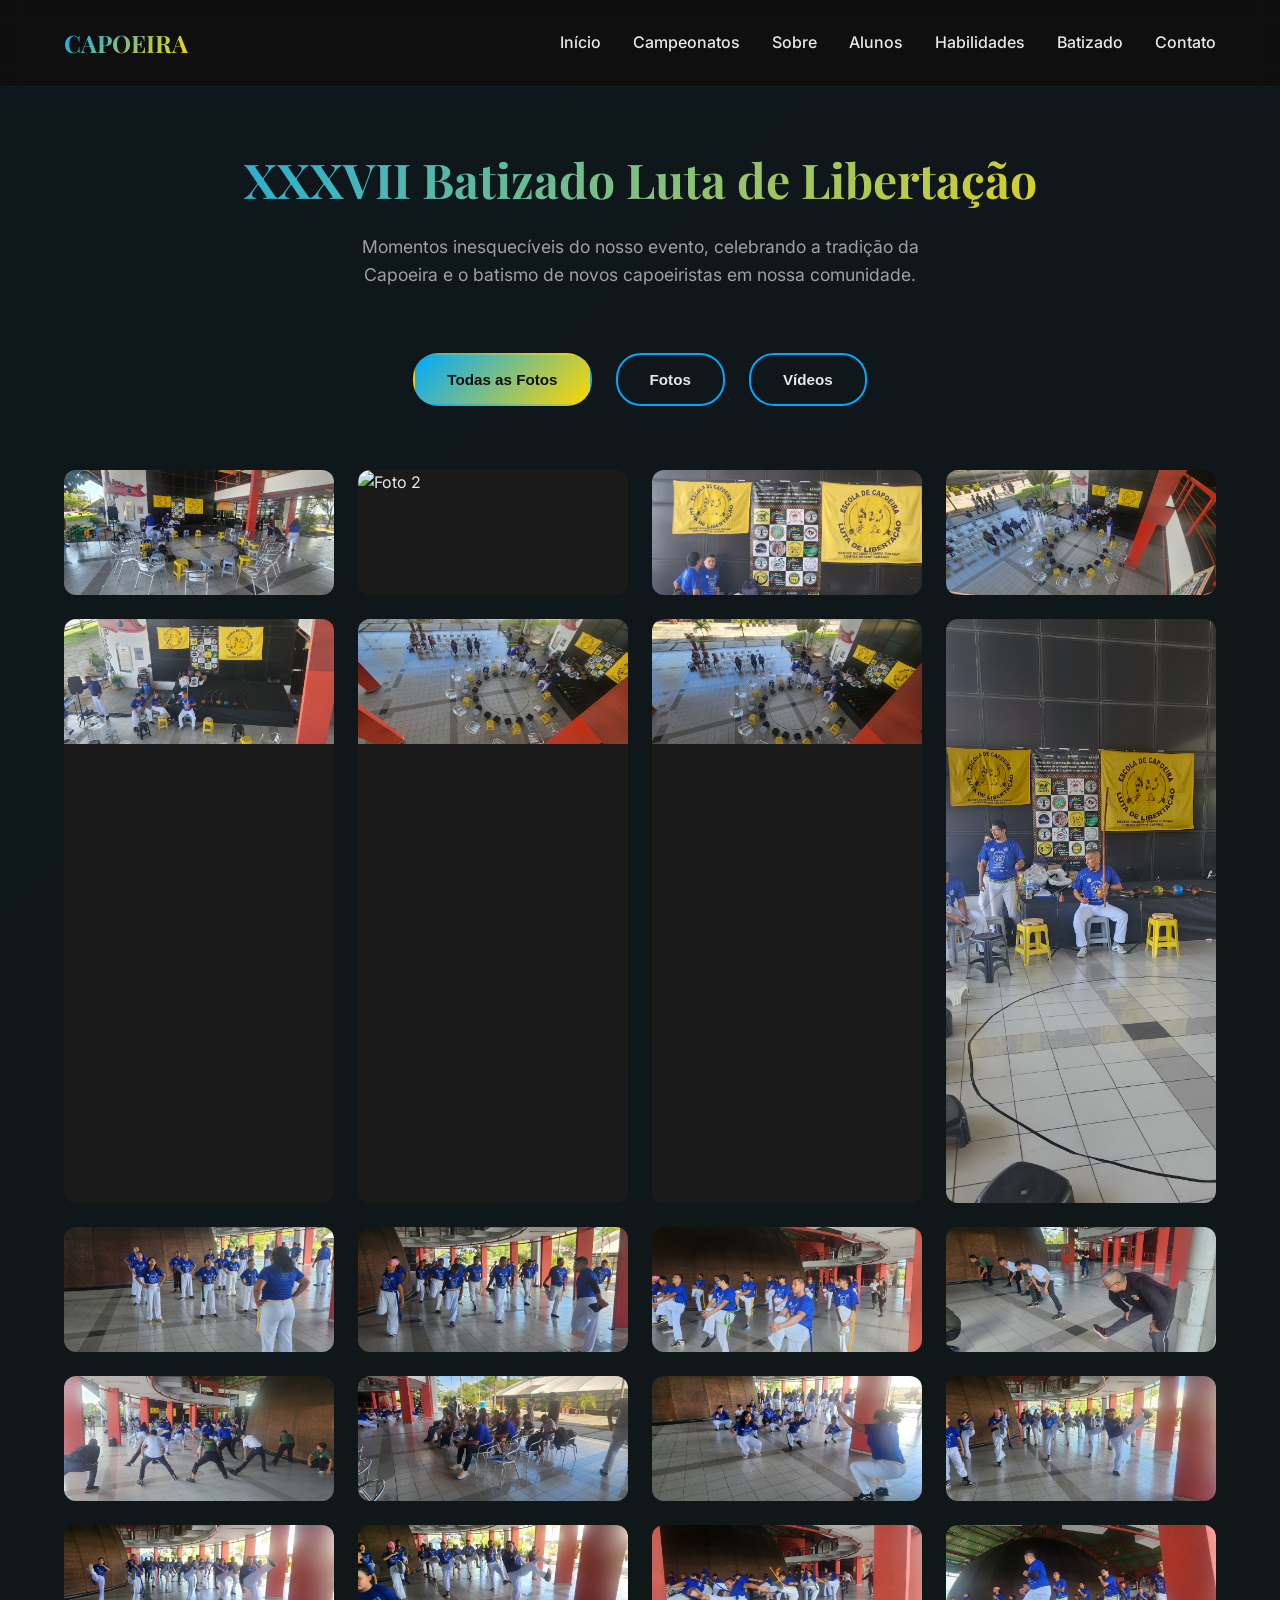
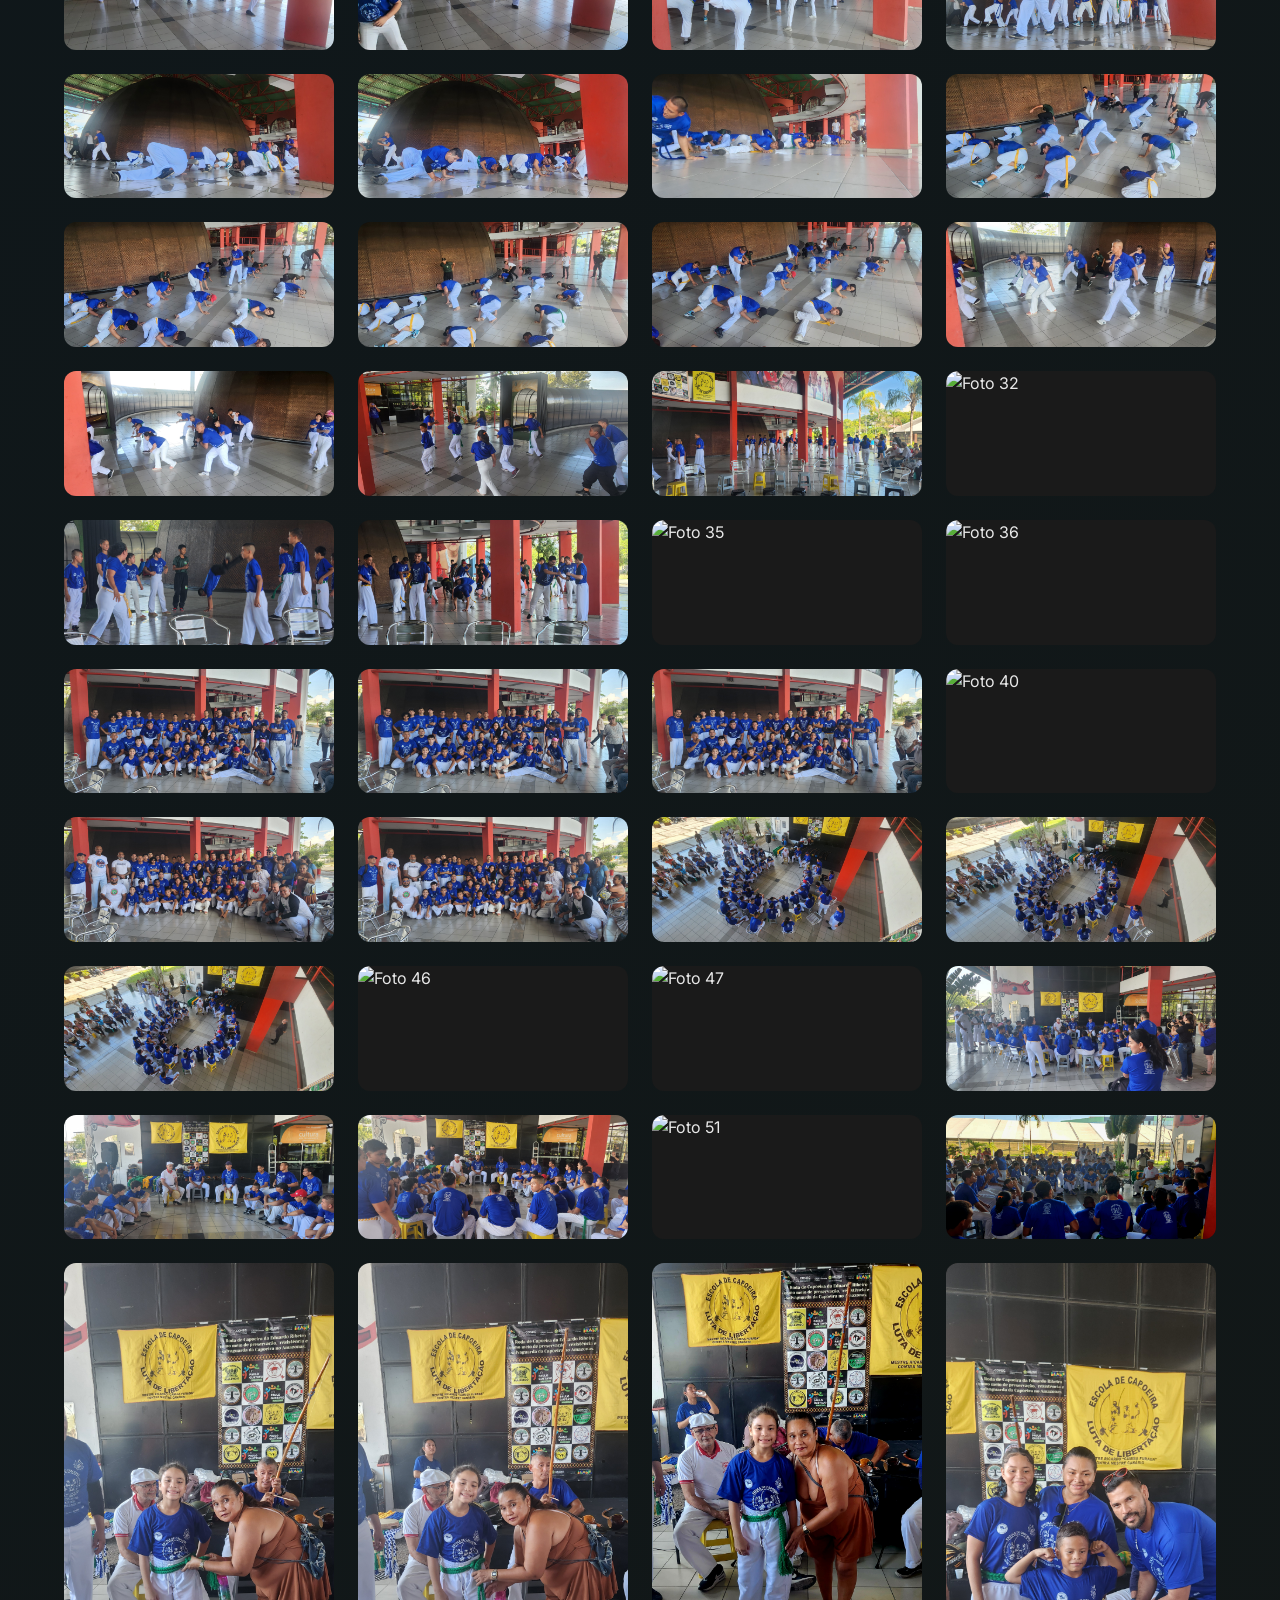
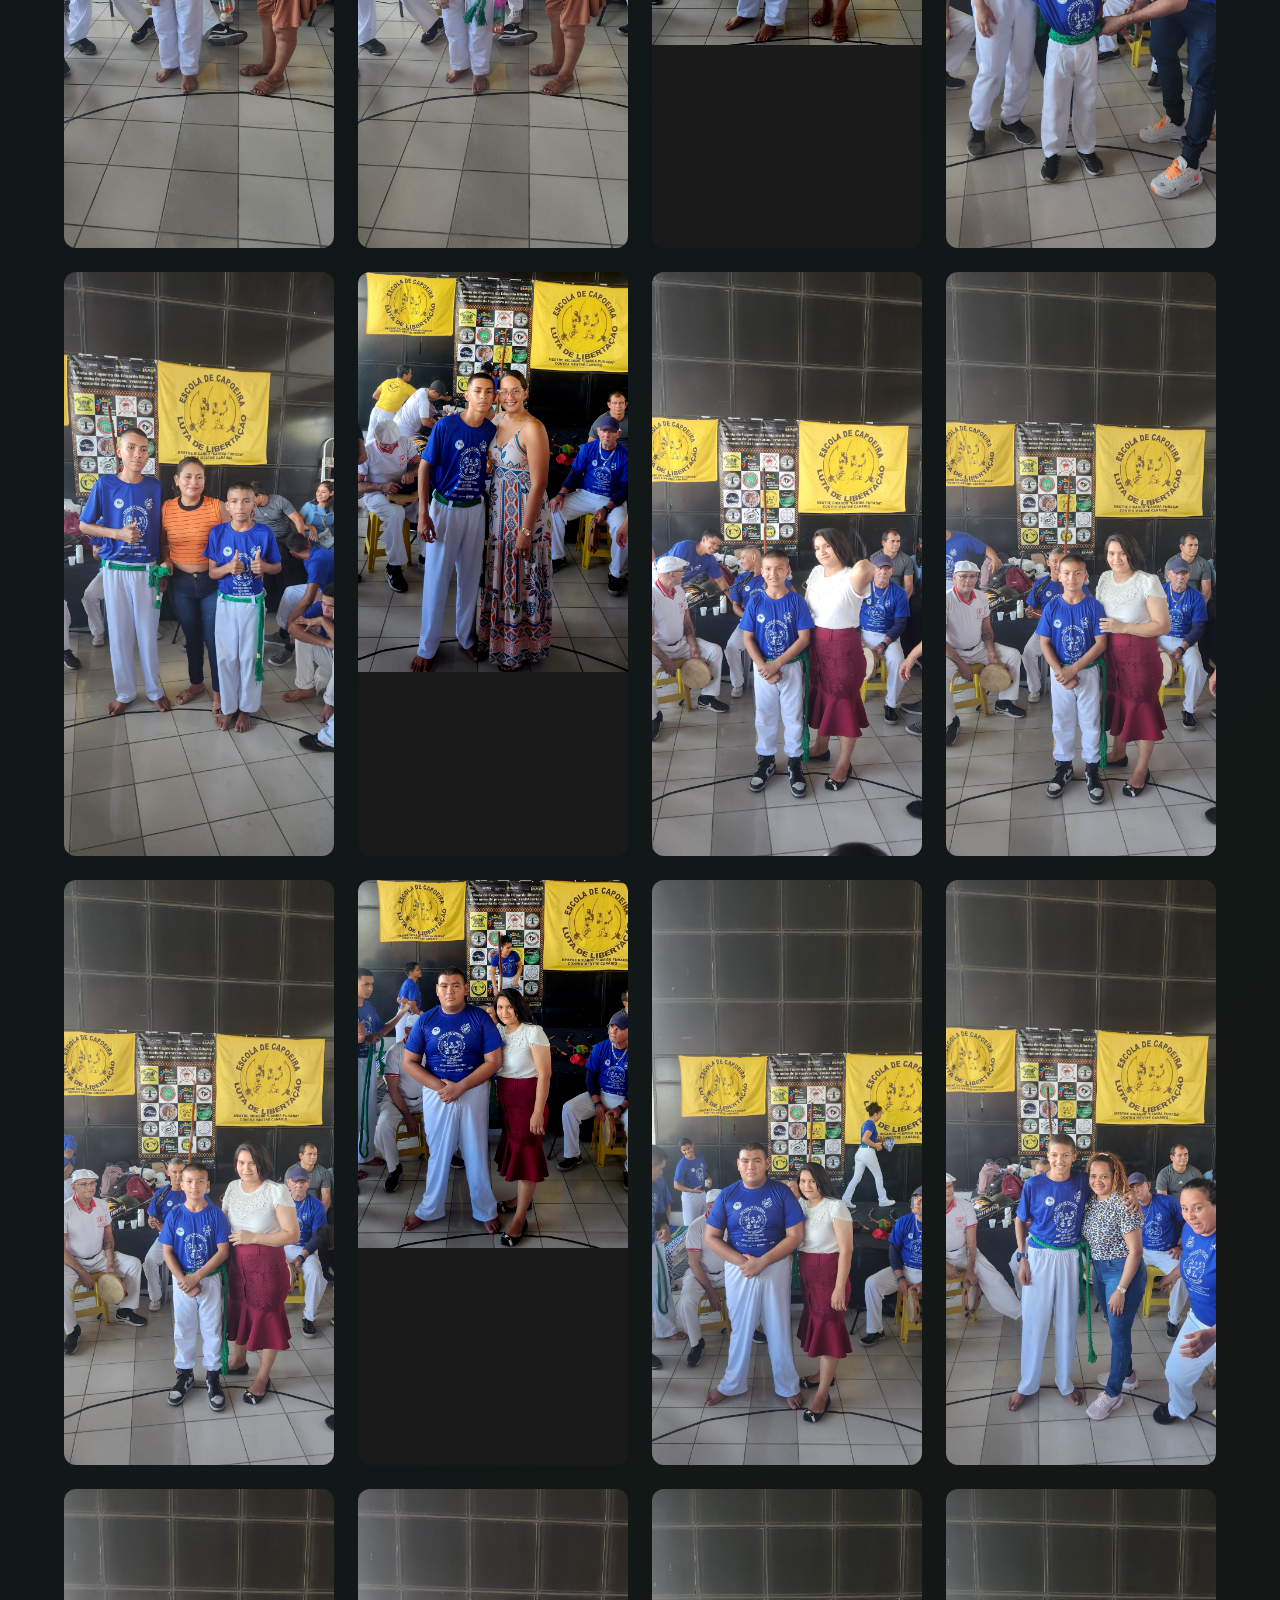
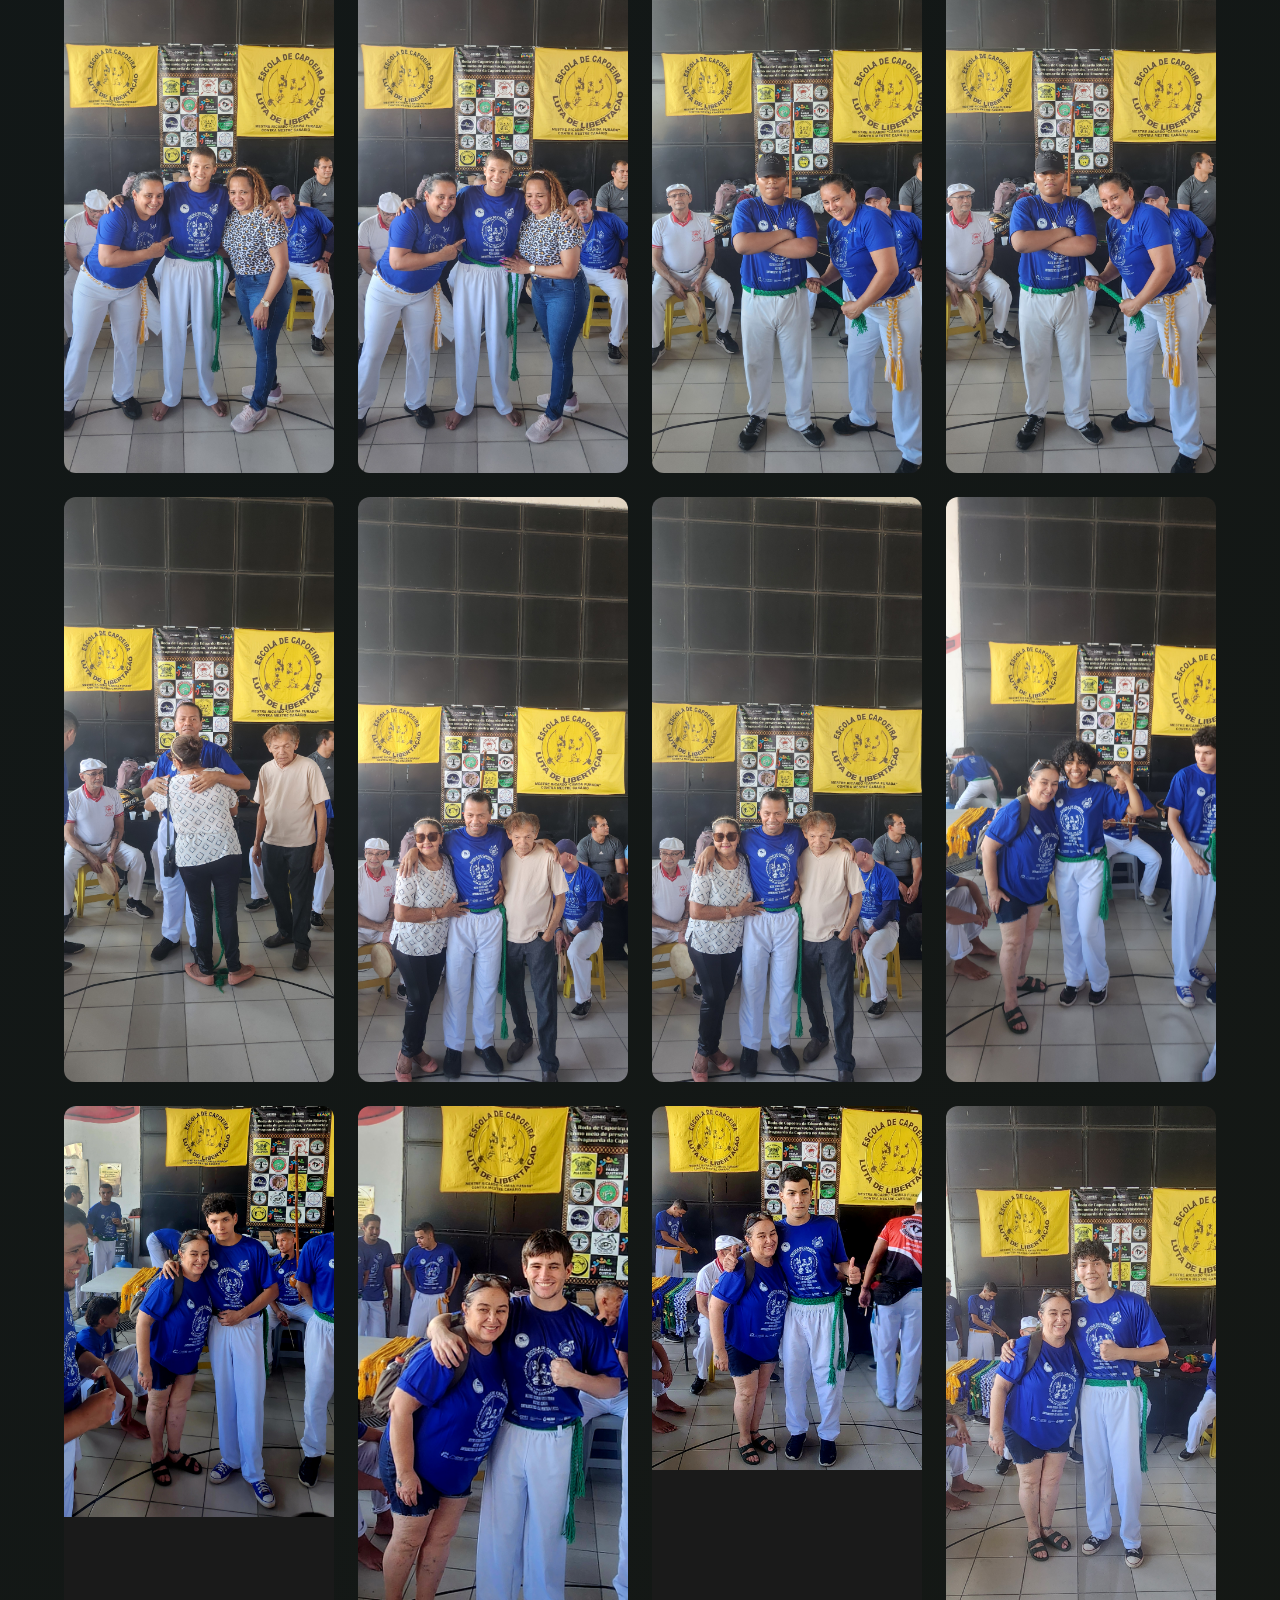
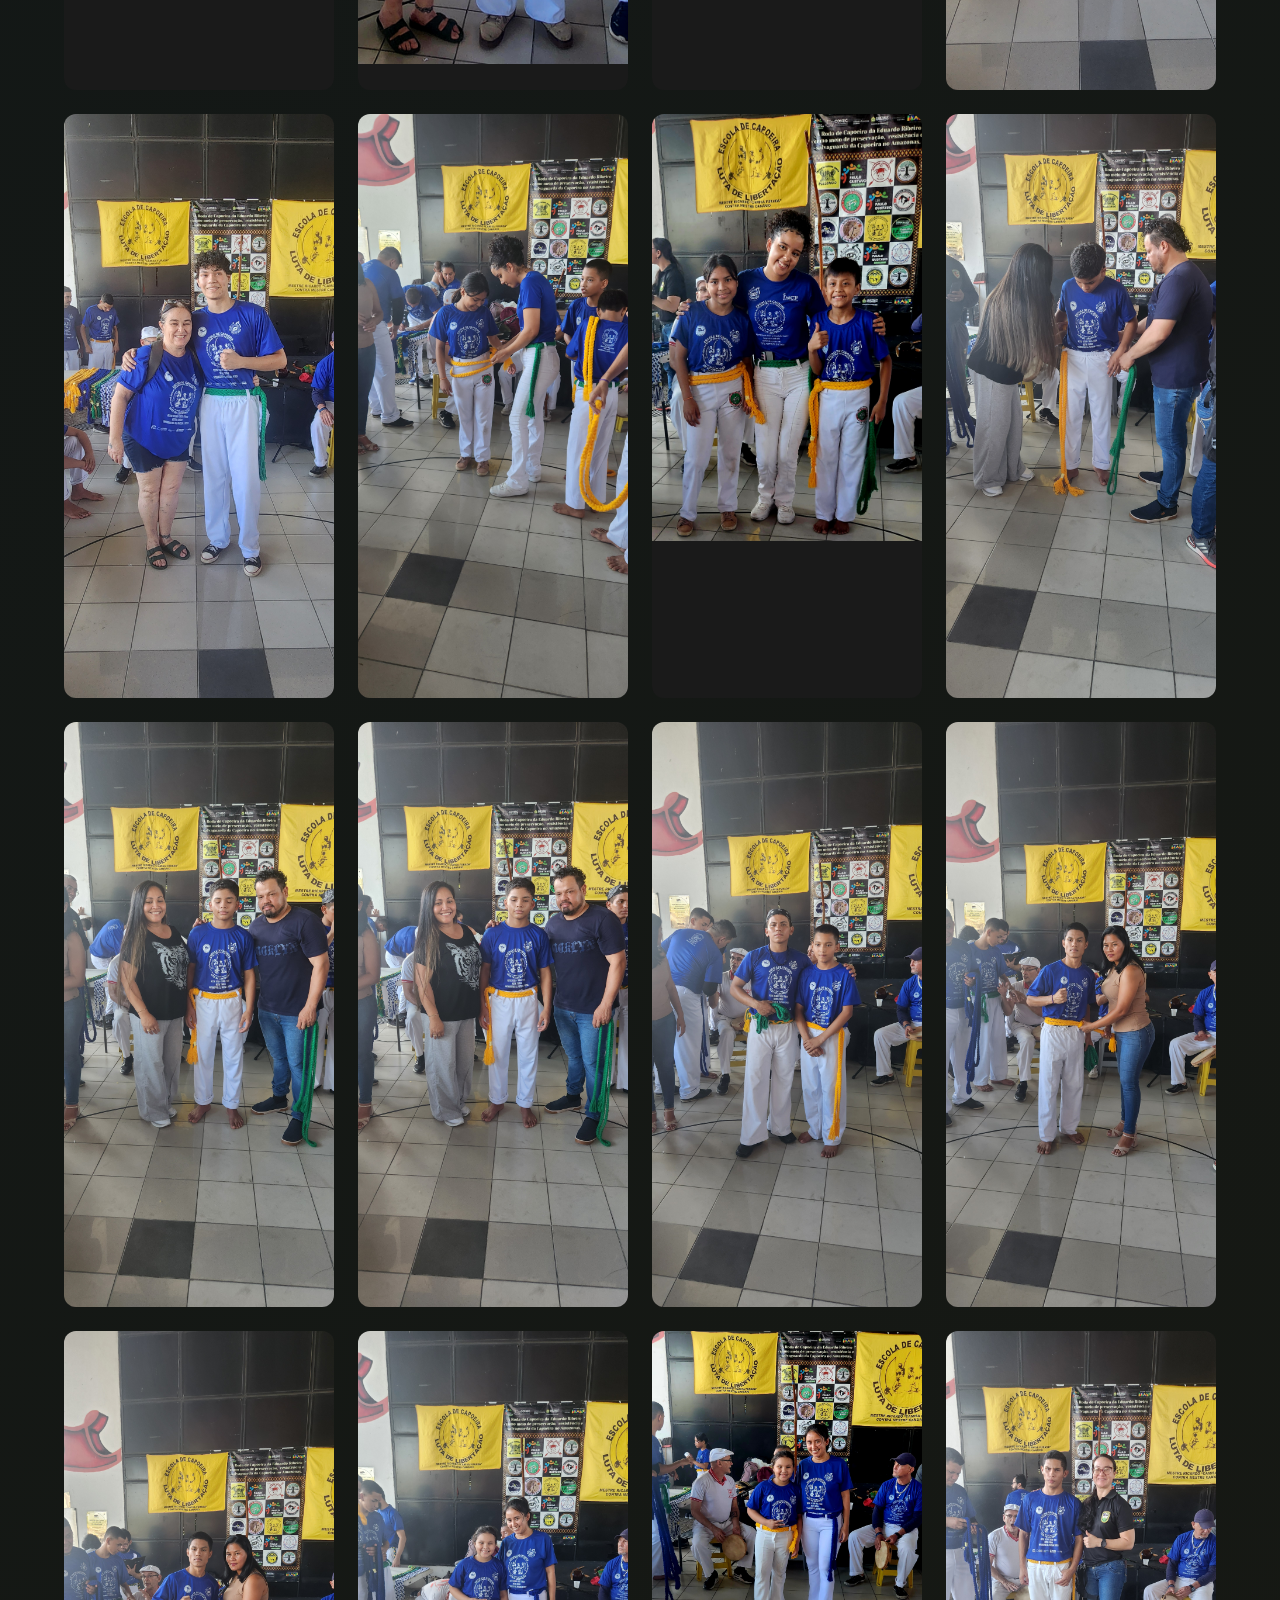
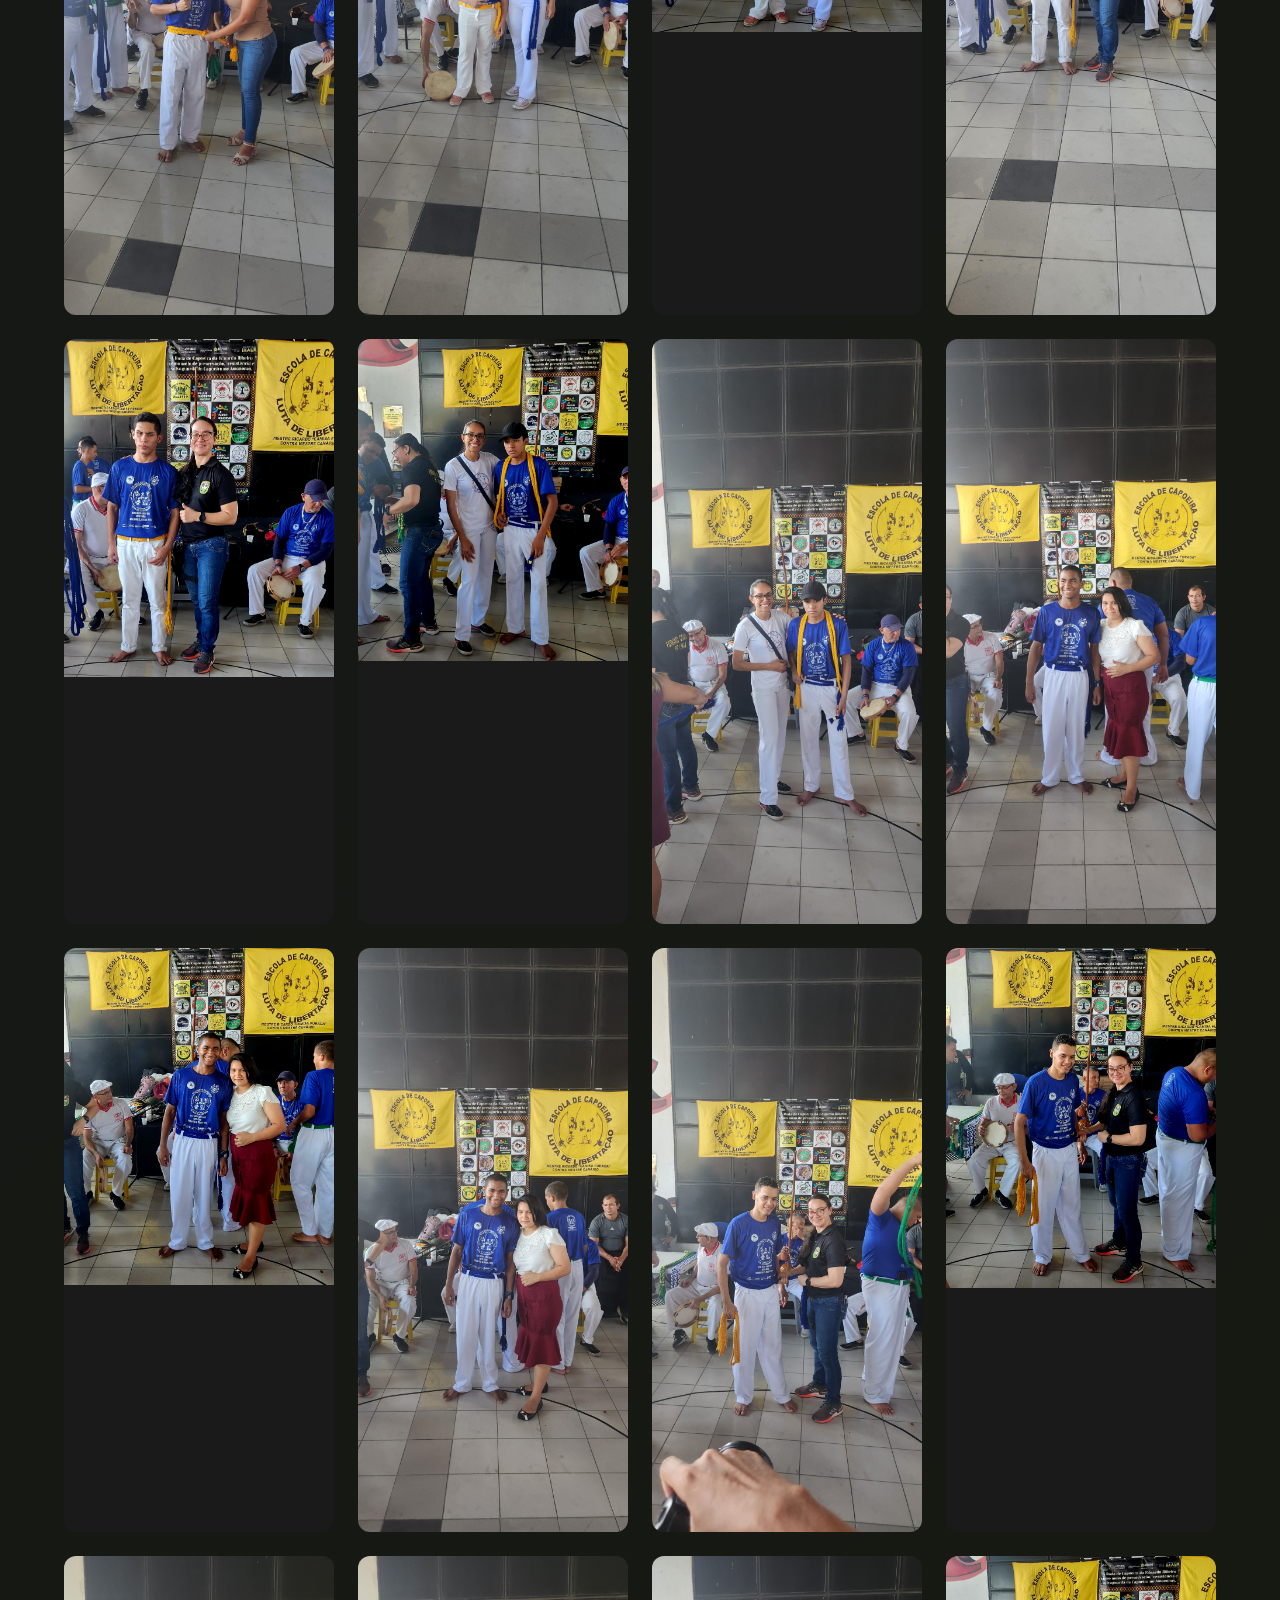
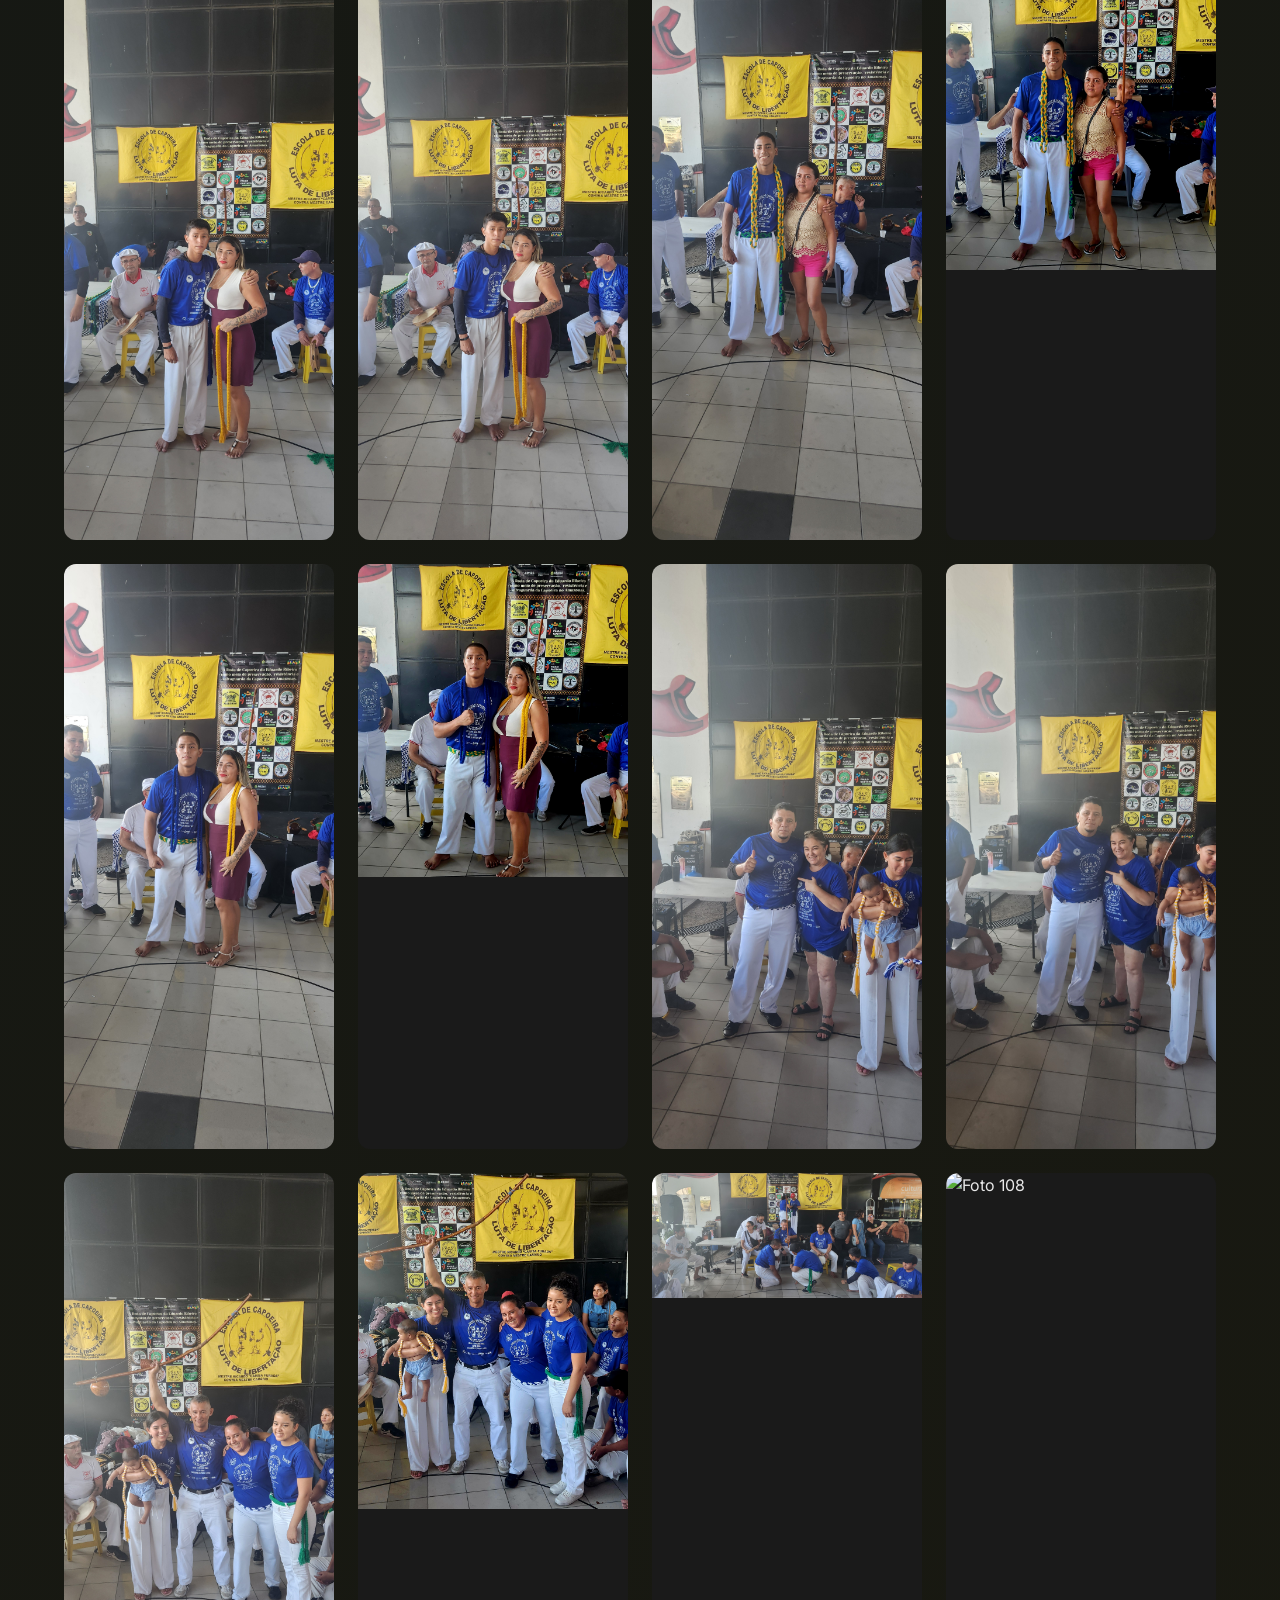
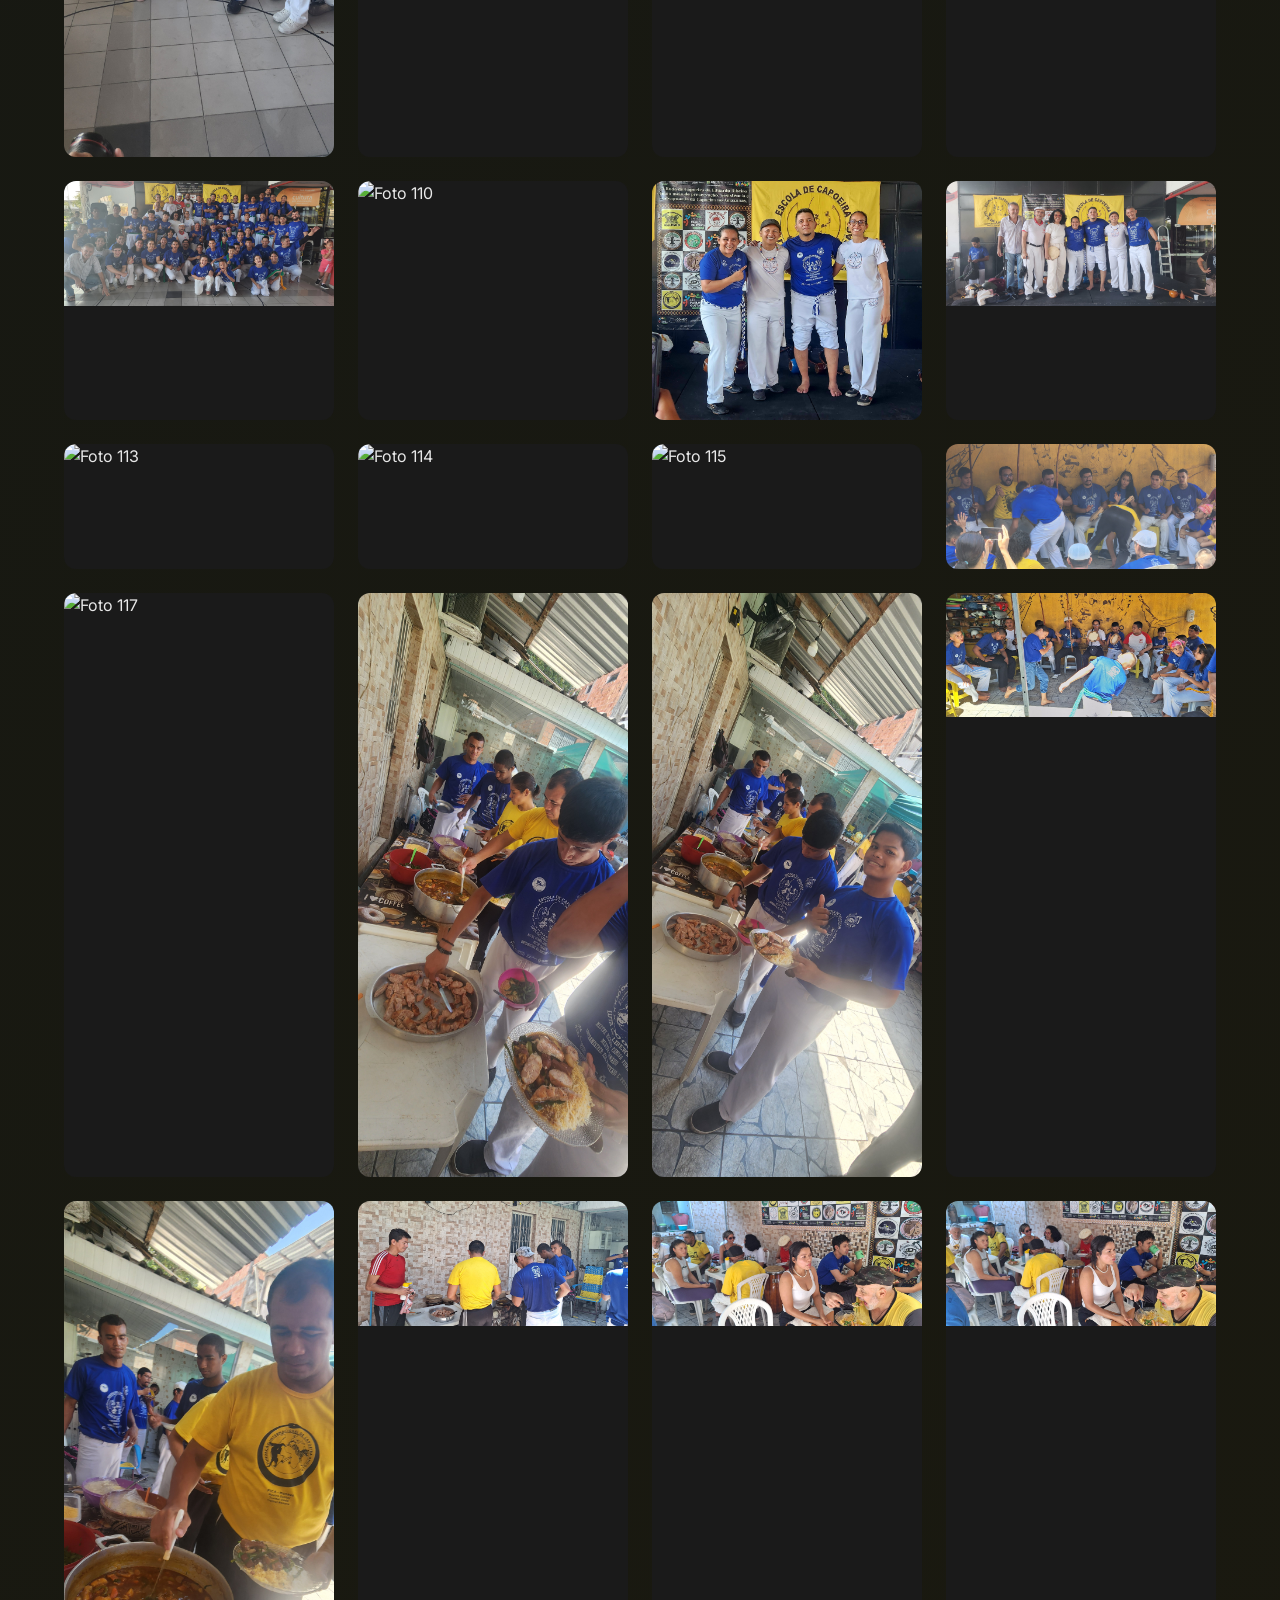
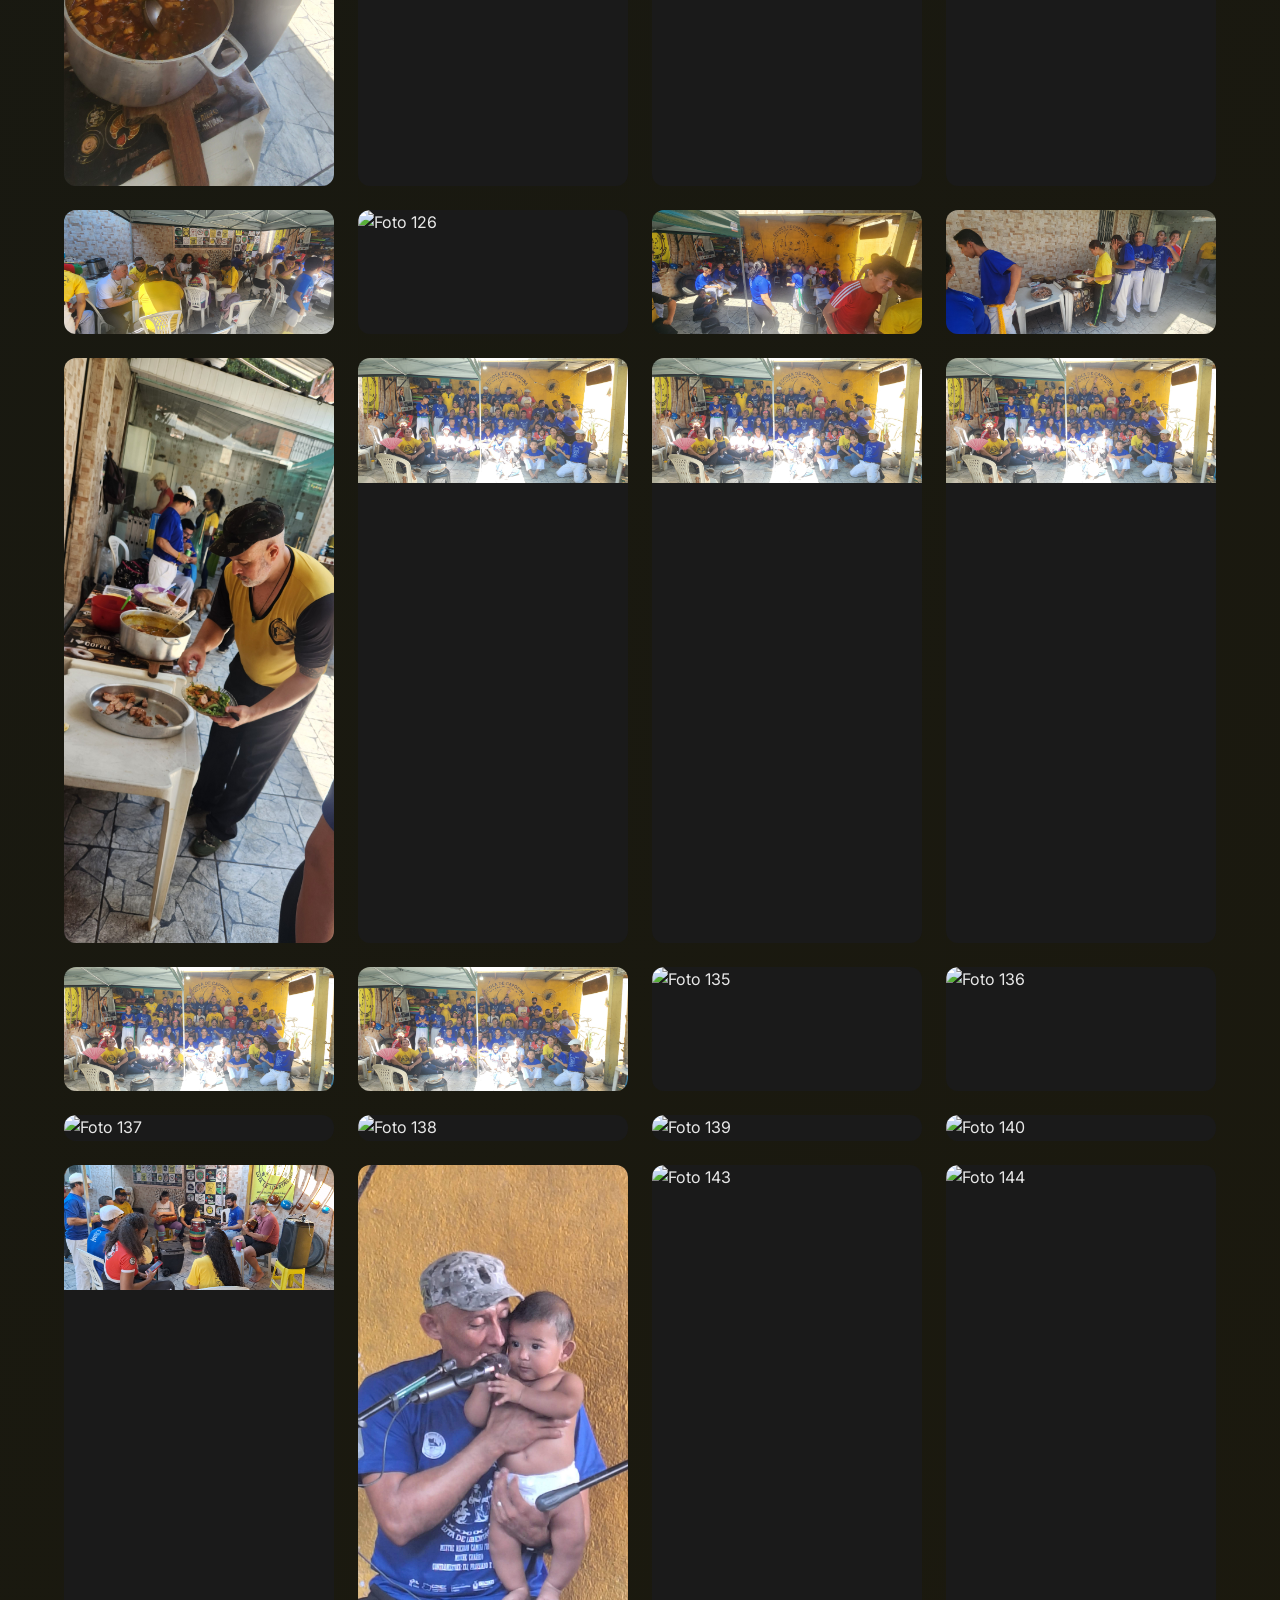
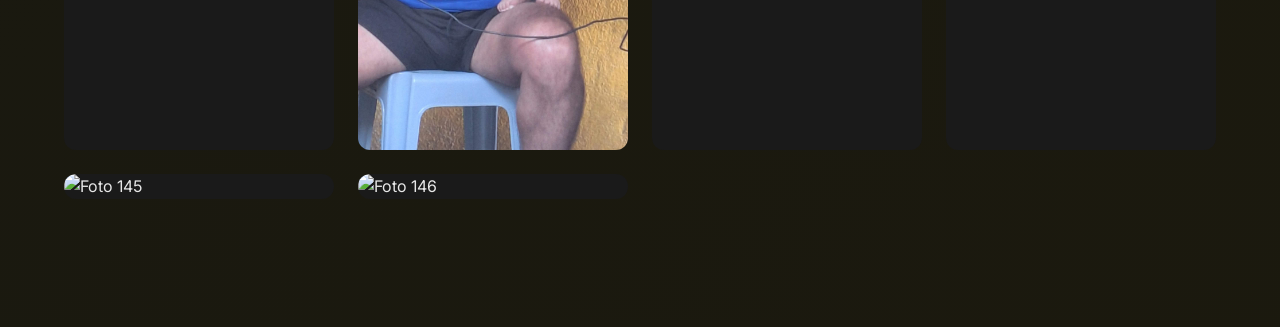
==== commit cb82308d: "Subindo modificações na biografia" ====
--- a/batizado.html
+++ b/batizado.html
@@ -2,24 +2,18 @@
 <html lang="pt-BR">
 <head>
     <meta charset="UTF-8">
-    <meta name="viewport" content="width=device-width, initial-scale=1.0, user-scalable=no, maximum-scale=1.0, minimum-scale=1.0">
+    <meta name="viewport" content="width=device-width, initial-scale=1.0">
     <title>XXXVII Batizado Luta de Libertação - Galeria de Fotos</title>
     <link rel="preconnect" href="https://fonts.googleapis.com">
     <link rel="preconnect" href="https://fonts.gstatic.com" crossorigin>
     <link href="https://fonts.googleapis.com/css2?family=Inter:wght@300;400;500;600;700&family=Playfair+Display:wght@600;700;800&display=swap" rel="stylesheet">
     <link rel="stylesheet" href="style.css">
     <style>
-        /* Desabilitar zoom completamente */
-        html, body {
-            width: 100%;
-            height: 100%;
+        /* Remover restrições de zoom para melhor responsividade mobile */
+        * {
             margin: 0;
             padding: 0;
-            touch-action: pan-x pan-y;
-            -webkit-touch-callout: none;
-            -webkit-user-select: none;
-            user-select: none;
-            -ms-touch-action: pan-x pan-y;
+            box-sizing: border-box;
         }
 
         /* Estilos específicos para a galeria */
@@ -57,6 +51,7 @@
             grid-template-columns: repeat(auto-fill, minmax(250px, 1fr));
             gap: var(--spacing-md);
             margin-bottom: var(--spacing-2xl);
+            auto-rows: max-content;
         }
 
         .gallery-item {
@@ -65,10 +60,6 @@
             border-radius: 12px;
             cursor: pointer;
             animation: fadeIn 0.5s ease-in-out;
-            touch-action: manipulation;
-            -webkit-user-select: none;
-            user-select: none;
-            -webkit-touch-callout: none;
             background: var(--color-bg-secondary);
         }
 
@@ -77,8 +68,6 @@
             height: auto;
             display: block;
             pointer-events: none;
-            -webkit-user-select: none;
-            user-select: none;
             transition: opacity var(--transition-base);
         }
 
@@ -255,16 +244,37 @@
         }
 
         /* Responsividade */
+        @media (max-width: 1024px) {
+            .gallery-container {
+                grid-template-columns: repeat(auto-fill, minmax(200px, 1fr));
+            }
+        }
+
         @media (max-width: 768px) {
             .batizado-header h1 {
                 font-size: 2rem;
             }
 
+            .batizado-header p {
+                font-size: 1rem;
+                margin-bottom: var(--spacing-lg);
+            }
+
             .gallery-container {
                 grid-template-columns: repeat(auto-fill, minmax(150px, 1fr));
                 gap: var(--spacing-sm);
             }
 
+            .gallery-filter {
+                gap: var(--spacing-sm);
+                margin-bottom: var(--spacing-lg);
+            }
+
+            .filter-btn {
+                padding: var(--spacing-xs) var(--spacing-md);
+                font-size: 0.9rem;
+            }
+
             .lightbox-nav {
                 font-size: 1.5rem;
                 padding: 10px 15px;
@@ -273,16 +283,116 @@
             .lightbox-close {
                 top: -35px;
                 font-size: 2rem;
+                width: 45px;
+                height: 45px;
+            }
+
+            .lightbox-image {
+                max-height: 70vh;
+            }
+
+            .lightbox-counter {
+                font-size: 0.9rem;
+                bottom: -35px;
             }
         }
 
         @media (max-width: 480px) {
+            .batizado-section {
+                padding: var(--spacing-lg) 0;
+            }
+
+            .batizado-header h1 {
+                font-size: 1.4rem;
+                margin-bottom: var(--spacing-md);
+            }
+
+            .batizado-header p {
+                font-size: 0.9rem;
+                max-width: 100%;
+                margin-bottom: var(--spacing-md);
+            }
+
             .gallery-container {
-                grid-template-columns: repeat(auto-fill, minmax(120px, 1fr));
-            }
-
+                grid-template-columns: repeat(auto-fill, minmax(100px, 1fr));
+                gap: 0.5rem;
+                margin-bottom: var(--spacing-lg);
+            }
+
+            .gallery-filter {
+                gap: 0.5rem;
+                margin-bottom: var(--spacing-lg);
+            }
+
+            .filter-btn {
+                padding: 0.4rem 0.8rem;
+                font-size: 0.8rem;
+                border-width: 1.5px;
+            }
+
+            .lightbox {
+                display: none !important;
+                position: fixed;
+            }
+
+            .lightbox.active {
+                display: flex !important;
+            }
+
+            .lightbox-content {
+                max-width: 100%;
+                max-height: 100vh;
+            }
+
+            .lightbox-image {
+                max-width: calc(100% - 20px);
+                max-height: 60vh;
+            }
+
+            .lightbox-nav {
+                font-size: 1.2rem;
+                padding: 8px 12px;
+            }
+
+            .lightbox-prev {
+                left: 10px;
+            }
+
+            .lightbox-next {
+                right: 10px;
+            }
+
+            .lightbox-close {
+                top: -30px;
+                font-size: 1.5rem;
+                width: 40px;
+                height: 40px;
+            }
+
+            .lightbox-counter {
+                bottom: -30px;
+                font-size: 0.85rem;
+            }
+        }
+
+        @media (max-width: 320px) {
             .batizado-header h1 {
-                font-size: 1.5rem;
+                font-size: 1.2rem;
+            }
+
+            .gallery-container {
+                grid-template-columns: repeat(auto-fill, minmax(80px, 1fr));
+                gap: 0.4rem;
+            }
+
+            .filter-btn {
+                padding: 0.3rem 0.6rem;
+                font-size: 0.75rem;
+            }
+
+            .lightbox-nav {
+                font-size: 1rem;
+                padding: 6px 10px;
             }
         }
     </style>
--- a/style.css
+++ b/style.css
@@ -49,10 +49,6 @@
 
 html {
     scroll-behavior: smooth;
-    touch-action: pan-x pan-y;
-    -webkit-touch-callout: none;
-    -webkit-user-select: none;
-    user-select: none;
 }
 
 body {
@@ -61,9 +57,6 @@
     color: var(--color-text-light);
     line-height: 1.6;
     overflow-x: hidden;
-    touch-action: pan-x pan-y;
-    -webkit-user-select: none;
-    user-select: none;
 }
 
 ::-webkit-scrollbar {
@@ -270,6 +263,10 @@
     height: 100%;
     opacity: 0;
     transition: opacity var(--transition-slow);
+
+    background-repeat: no-repeat;
+    background-size: cover;
+    background-position: center;
 }
 
 .slide.active {
@@ -355,14 +352,14 @@
    HERO SECTION
    ============================================ */
 .hero {
-    min-height: 100vh;
+    height: 1500px; /* Altere para a altura que você achar melhor */
+    min-height: auto; /* Remove a dependência da altura da tela */
     display: flex;
-    align-items: center;
-    padding: var(--spacing-2xl) 0;
+    align-items: center;  /*  */
+    padding: var(--spacing-4x2) 0; /* Aumenta o espaçamento vertical para acomodar o conteúdo */
     background: linear-gradient(135deg, rgba(0, 168, 255, 0.05) 0%, rgba(255, 215, 0, 0.05) 100%);
     position: relative;
     overflow: hidden;
-    padding-left: 60px;
 }
 
 .hero::before {
@@ -812,10 +809,43 @@
 }
 
 .biography-section {
-    display: flex;
-    flex-direction: column;
-    justify-content: center;
-    animation: fadeInLeft 0.8s ease-in-out;
+    position: relative; /* Necessário para posicionar a imagem atrás */
+    z-index: 1;         /* Garante que o texto fique na frente */
+    padding: var(--spacing-lg); /* Dá um respiro para a imagem aparecer nas bordas */
+    background: rgba(45, 45, 45, 0.6); /* Um fundo escuro bem leve para ajudar no contraste */
+    border-radius: 40px 60px 40px 60px; /* Borda arredondada mais pronunciada */
+    overflow: hidden;   /* Garante que a imagem não saia das bordas arredondadas */
+    grid-column: 1 / -1; /* Faz a seção ocupar toda a largura da grade */
+    width: 100%; /* Garante que a seção ocupe toda a largura disponível */
+    color: var(--color-text); /* Cor clara para o texto */
+}
+
+.biography-section p {
+        text-align: justify; /* Deixa o texto mais alinhado e organizado */
+}
+
+/*. Criando a camada da imagem de fundo */
+.biography-section::before {
+    content: '';
+    position: absolute;
+    top: 0;
+    left: 0;
+    width: 100%;
+    height: 100%;
+    
+    /* Usando a última imagem que você mencionou */
+    background-image: url('Capoeira/IMG-20250831-WA0037.jpg'); 
+    
+    /* Aqui resolvemos o problema dos pixels: */
+    background-size: cover;      /* A imagem estica para preencher tudo sem sobrar espaço */
+    background-position: center; /* Centraliza a parte mais importante da foto */
+    background-repeat: no-repeat;
+    
+    /* Controle de transparência (0.1 é 10%, bem sutil) */
+    opacity: 0.50; 
+    
+    z-index: -1; /* Joga a imagem para trás de tudo */
+    /* filter: grayscale(30%); Opcional: deixa a foto levemente cinza para não brigar com as cores do texto */
 }
 
 .biography-section h3 {
@@ -836,6 +866,8 @@
     grid-template-columns: 1fr;
     gap: var(--spacing-lg);
     animation: fadeInRight 0.8s ease-in-out;
+    grid-column: 1 / -1; /* Faz a seção ocupar toda a largura da grade */
+    width: 100%; /* Garante que a seção ocupe toda a largura disponível */
 }
 
 .championship-card {
@@ -1026,7 +1058,7 @@
 }
 
 /* ============================================
-   RESPONSIVIDADE
+   RESPONSIVIDADE - TABLET (768px e abaixo)
    ============================================ */
 @media (max-width: 768px) {
     :root {
@@ -1042,21 +1074,41 @@
         font-size: 2rem;
     }
 
+    section {
+        padding: var(--spacing-xl) 0;
+    }
+
+    .container {
+        padding: 0 var(--spacing-md);
+    }
+
     /* Navbar Mobile */
+    .navbar {
+        padding: var(--spacing-sm) 0;
+    }
+
+    .navbar-container {
+        padding: 0 var(--spacing-md);
+    }
+
     .hamburger {
         display: flex;
+        z-index: 500;
     }
 
     .nav-menu {
-        position: absolute;
+        position: fixed;
         top: 70px;
         left: -100%;
         flex-direction: column;
         background: var(--color-bg-secondary);
         width: 100%;
+        height: calc(100vh - 70px);
         text-align: center;
         transition: 0.3s;
         gap: 0;
+        overflow-y: auto;
+        z-index: 999;
     }
 
     .nav-menu.active {
@@ -1068,27 +1120,84 @@
         border-bottom: 1px solid rgba(0, 168, 255, 0.1);
     }
 
+    .nav-menu li:last-child {
+        padding-bottom: var(--spacing-lg);
+    }
+
     /* Hero Mobile */
+    .hero {
+        min-height: auto;
+        padding: var(--spacing-xl) 0;
+        padding-left: 0;
+    }
+
     .hero-content {
         grid-template-columns: 1fr;
         gap: var(--spacing-lg);
+        padding: 0 var(--spacing-md);
     }
 
     .hero-title {
         font-size: 2rem;
+        line-height: 1.2;
     }
 
     .hero-subtitle {
-        font-size: 1.1rem;
+        font-size: 1rem;
+    }
+
+    .hero-description {
+        font-size: 0.95rem;
     }
 
     .hero-buttons {
         flex-direction: column;
+        gap: var(--spacing-md);
     }
 
     .btn {
         width: 100%;
         text-align: center;
+        padding: var(--spacing-md) var(--spacing-lg);
+        font-size: 1rem;
+    }
+
+    .btn-large {
+        padding: var(--spacing-md) var(--spacing-lg);
+    }
+
+    .image-placeholder {
+        max-width: 300px;
+    }
+
+    /* Slideshow Mobile */
+    .slideshow-btn {
+        padding: 12px 15px;
+        font-size: 1.2rem;
+    }
+
+    .slideshow-dots {
+        bottom: 15px;
+        gap: 8px;
+    }
+
+    .dot {
+        width: 10px;
+        height: 10px;
+    }
+
+    /* Campeonatos Mobile */
+    .campeonatos-content {
+        grid-template-columns: 1fr;
+        gap: var(--spacing-lg);
+    }
+
+    .biography-section {
+        order: 2;
+    }
+
+    .championships-grid {
+        order: 1;
     }
 
     /* Sobre Mobile */
@@ -1097,6 +1206,10 @@
         gap: var(--spacing-lg);
     }
 
+    .sobre-text p {
+        font-size: 1rem;
+    }
+
     /* Habilidades Mobile */
     .skills-grid {
         grid-template-columns: 1fr;
@@ -1107,9 +1220,32 @@
         grid-template-columns: 1fr;
     }
 
+    .column-title {
+        font-size: 1.3rem;
+    }
+
+    .skill-card {
+        padding: var(--spacing-md);
+    }
+
+    .skill-icon {
+        font-size: 2rem;
+    }
+
+    /* Alunos Mobile */
+    .alunos-grid {
+        grid-template-columns: repeat(auto-fit, minmax(200px, 1fr));
+    }
+
     /* Galeria Mobile */
     .media-grid {
         grid-template-columns: 1fr;
+        gap: var(--spacing-md);
+    }
+
+    .media-card,
+    .alunos-card {
+        padding: var(--spacing-md);
     }
 
     /* Contato Mobile */
@@ -1118,53 +1254,253 @@
         gap: var(--spacing-lg);
     }
 
+    .cta-box {
+        padding: var(--spacing-lg);
+    }
+
+    .cta-box h3 {
+        font-size: 1.5rem;
+    }
+
+    .social-links h3 {
+        font-size: 1.3rem;
+    }
+
     .social-buttons {
-        grid-template-columns: repeat(auto-fit, minmax(50px, 1fr));
+        grid-template-columns: repeat(auto-fit, minmax(60px, 1fr));
+        gap: var(--spacing-md);
     }
 
     .social-btn {
-        width: 50px;
-        height: 50px;
+        width: 60px;
+        height: 60px;
+        min-width: 60px;
     }
 
     .social-btn svg {
-        width: 25px;
-        height: 25px;
-    }
-}
-
+        width: 28px;
+        height: 28px;
+    }
+}
+
+/* ============================================
+   RESPONSIVIDADE - MOBILE (480px e abaixo)
+   ============================================ */
 @media (max-width: 480px) {
     :root {
         --spacing-lg: 1.5rem;
         --spacing-md: 1rem;
+        --spacing-sm: 0.75rem;
+    }
+
+    html {
+        font-size: 14px;
     }
 
     h1 {
         font-size: 1.8rem;
+        margin-bottom: var(--spacing-md);
     }
 
     h2 {
-        font-size: 1.5rem;
+        font-size: 1.4rem;
+        margin-bottom: var(--spacing-md);
     }
 
     h3 {
-        font-size: 1.2rem;
+        font-size: 1.1rem;
+    }
+
+    h4 {
+        font-size: 1rem;
+    }
+
+    p {
+        font-size: 0.9rem;
     }
 
     section {
         padding: var(--spacing-lg) 0;
     }
 
-    .hero-title {
-        font-size: 1.6rem;
-    }
-
-    .hero-description {
-        font-size: 0.95rem;
-    }
-
     .container {
         padding: 0 var(--spacing-sm);
+        max-width: 100%;
+    }
+
+    .section-title {
+        margin-bottom: var(--spacing-lg);
+    }
+
+    .section-subtitle {
+        font-size: 0.95rem;
+        margin-bottom: var(--spacing-lg);
+    }
+
+    /* Navbar Mobile Ultra */
+    .navbar {
+        padding: 0.75rem 0;
+    }
+
+    .logo {
+        font-size: 1.2rem;
+    }
+
+    .nav-menu li {
+        padding: var(--spacing-md) 0;
+    }
+
+    .hamburger span {
+        width: 22px;
+        height: 2.5px;
+    }
+
+    /* Hero Mobile Ultra */
+    .hero {
+        min-height: 70vh;
+        padding: var(--spacing-lg) 0;
+    }
+
+    .hero-content {
+        gap: var(--spacing-md);
+        padding: 0 var(--spacing-sm);
+    }
+
+    .hero-title {
+        font-size: 1.4rem;
+        line-height: 1.3;
+        margin-bottom: var(--spacing-sm);
+    }
+
+    .hero-subtitle {
+        font-size: 0.9rem;
+        margin-bottom: var(--spacing-sm);
+    }
+
+    .hero-description {
+        font-size: 0.85rem;
+        margin-bottom: var(--spacing-md);
+    }
+
+    .hero-buttons {
+        flex-direction: column;
+        gap: var(--spacing-sm);
+    }
+
+    .btn {
+        padding: 0.75rem 1rem;
+        font-size: 0.9rem;
+        min-height: 44px;
+        display: flex;
+        align-items: center;
+        justify-content: center;
+    }
+
+    .btn-secondary {
+        border-width: 1.5px;
+    }
+
+    .image-placeholder {
+        max-width: 250px;
+        aspect-ratio: 1;
+    }
+
+    /* Slideshow Mobile Ultra */
+    .slideshow-btn {
+        padding: 10px 12px;
+        font-size: 1rem;
+        left: 10px !important;
+        right: auto !important;
+    }
+
+    .slideshow-btn.next {
+        left: auto !important;
+        right: 10px !important;
+    }
+
+    .slideshow-dots {
+        bottom: 12px;
+        gap: 6px;
+    }
+
+    .dot {
+        width: 8px;
+        height: 8px;
+    }
+
+    /* Campeonatos Mobile Ultra */
+    .campeonatos-content {
+        gap: var(--spacing-md);
+    }
+
+    .biography-section h3,
+    .championship-card h3 {
+        font-size: 1.1rem;
+    }
+
+    .biography-section p {
+        font-size: 0.9rem;
+        margin-bottom: var(--spacing-md);
+    }
+
+    .championship-card {
+        padding: var(--spacing-md);
+    }
+
+    .championship-icon {
+        font-size: 2.5rem;
+        margin-bottom: var(--spacing-sm);
+    }
+
+    .championship-label {
+        font-size: 0.8rem;
+    }
+
+    .championship-card p {
+        font-size: 0.85rem;
+    }
+
+    /* Sobre Mobile Ultra */
+    .sobre-content {
+        gap: var(--spacing-md);
+    }
+
+    .sobre-text p {
+        font-size: 0.9rem;
+        margin-bottom: var(--spacing-md);
+    }
+
+    .highlight-card {
+        padding: var(--spacing-md);
+    }
+
+    .journey-list {
+        gap: var(--spacing-sm);
+    }
+
+    .journey-list li {
+        font-size: 0.9rem;
+        gap: var(--spacing-sm);
+    }
+
+    .badge {
+        padding: 0.3rem 0.6rem;
+        font-size: 0.8rem;
+        min-width: 70px;
+    }
+
+    /* Habilidades Mobile Ultra */
+    .skills-grid {
+        gap: var(--spacing-md);
+    }
+
+    .column-title {
+        font-size: 1.2rem;
+        margin-bottom: var(--spacing-md);
+    }
+
+    .skills-list {
+        gap: var(--spacing-sm);
     }
 
     .skill-card {
@@ -1172,14 +1508,136 @@
     }
 
     .skill-icon {
-        font-size: 2rem;
+        font-size: 1.8rem;
+        margin-bottom: var(--spacing-sm);
+    }
+
+    .skill-card h4 {
+        font-size: 0.95rem;
+        margin-bottom: var(--spacing-xs);
+    }
+
+    .skill-card p {
+        font-size: 0.8rem;
+    }
+
+    /* Alunos Mobile Ultra */
+    .alunos-grid {
+        grid-template-columns: repeat(auto-fit, minmax(150px, 1fr));
+        gap: var(--spacing-sm);
+    }
+
+    .alunos-card {
+        padding: var(--spacing-sm);
+    }
+
+    .video-placeholder {
+        gap: var(--spacing-sm);
+    }
+
+    .video-placeholder svg {
+        width: 50px;
+        height: 50px;
+    }
+
+    .video-placeholder p {
+        font-size: 0.8rem;
+    }
+
+    /* Galeria Mobile Ultra */
+    .media-grid {
+        gap: var(--spacing-sm);
+    }
+
+    .media-card {
+        padding: var(--spacing-sm);
+    }
+
+    .media-placeholder {
+        gap: var(--spacing-sm);
+    }
+
+    .media-placeholder svg {
+        width: 50px;
+        height: 50px;
+    }
+
+    .media-placeholder p {
+        font-size: 0.8rem;
+    }
+
+    /* Contato Mobile Ultra */
+    .contato-content {
+        gap: var(--spacing-md);
     }
 
     .cta-box {
-        padding: var(--spacing-lg);
+        padding: var(--spacing-md);
     }
 
     .cta-box h3 {
+        font-size: 1.2rem;
+        margin-bottom: var(--spacing-sm);
+    }
+
+    .cta-box p {
+        font-size: 0.9rem;
+        margin-bottom: var(--spacing-md);
+    }
+
+    .social-links h3 {
+        font-size: 1.1rem;
+        margin-bottom: var(--spacing-md);
+    }
+
+    .social-buttons {
+        grid-template-columns: repeat(4, 1fr);
+        gap: var(--spacing-sm);
+    }
+
+    .social-btn {
+        width: 50px;
+        height: 50px;
+        min-width: 50px;
+    }
+
+    .social-btn svg {
+        width: 24px;
+        height: 24px;
+    }
+}
+
+/* ============================================
+   RESPONSIVIDADE - EXTRA PEQUENO (320px)
+   ============================================ */
+@media (max-width: 320px) {
+    html {
+        font-size: 12px;
+    }
+
+    h1 {
         font-size: 1.4rem;
     }
-}
+
+    h2 {
+        font-size: 1.2rem;
+    }
+
+    .hero-title {
+        font-size: 1.2rem;
+    }
+
+    .btn {
+        font-size: 0.85rem;
+        padding: 0.6rem 0.8rem;
+    }
+
+    .social-buttons {
+        grid-template-columns: repeat(2, 1fr);
+    }
+}
+
+.container-biografico {
+    position: relative;
+    background-image: url('https://i.imgur.com/8nXol7X.jpg');
+}
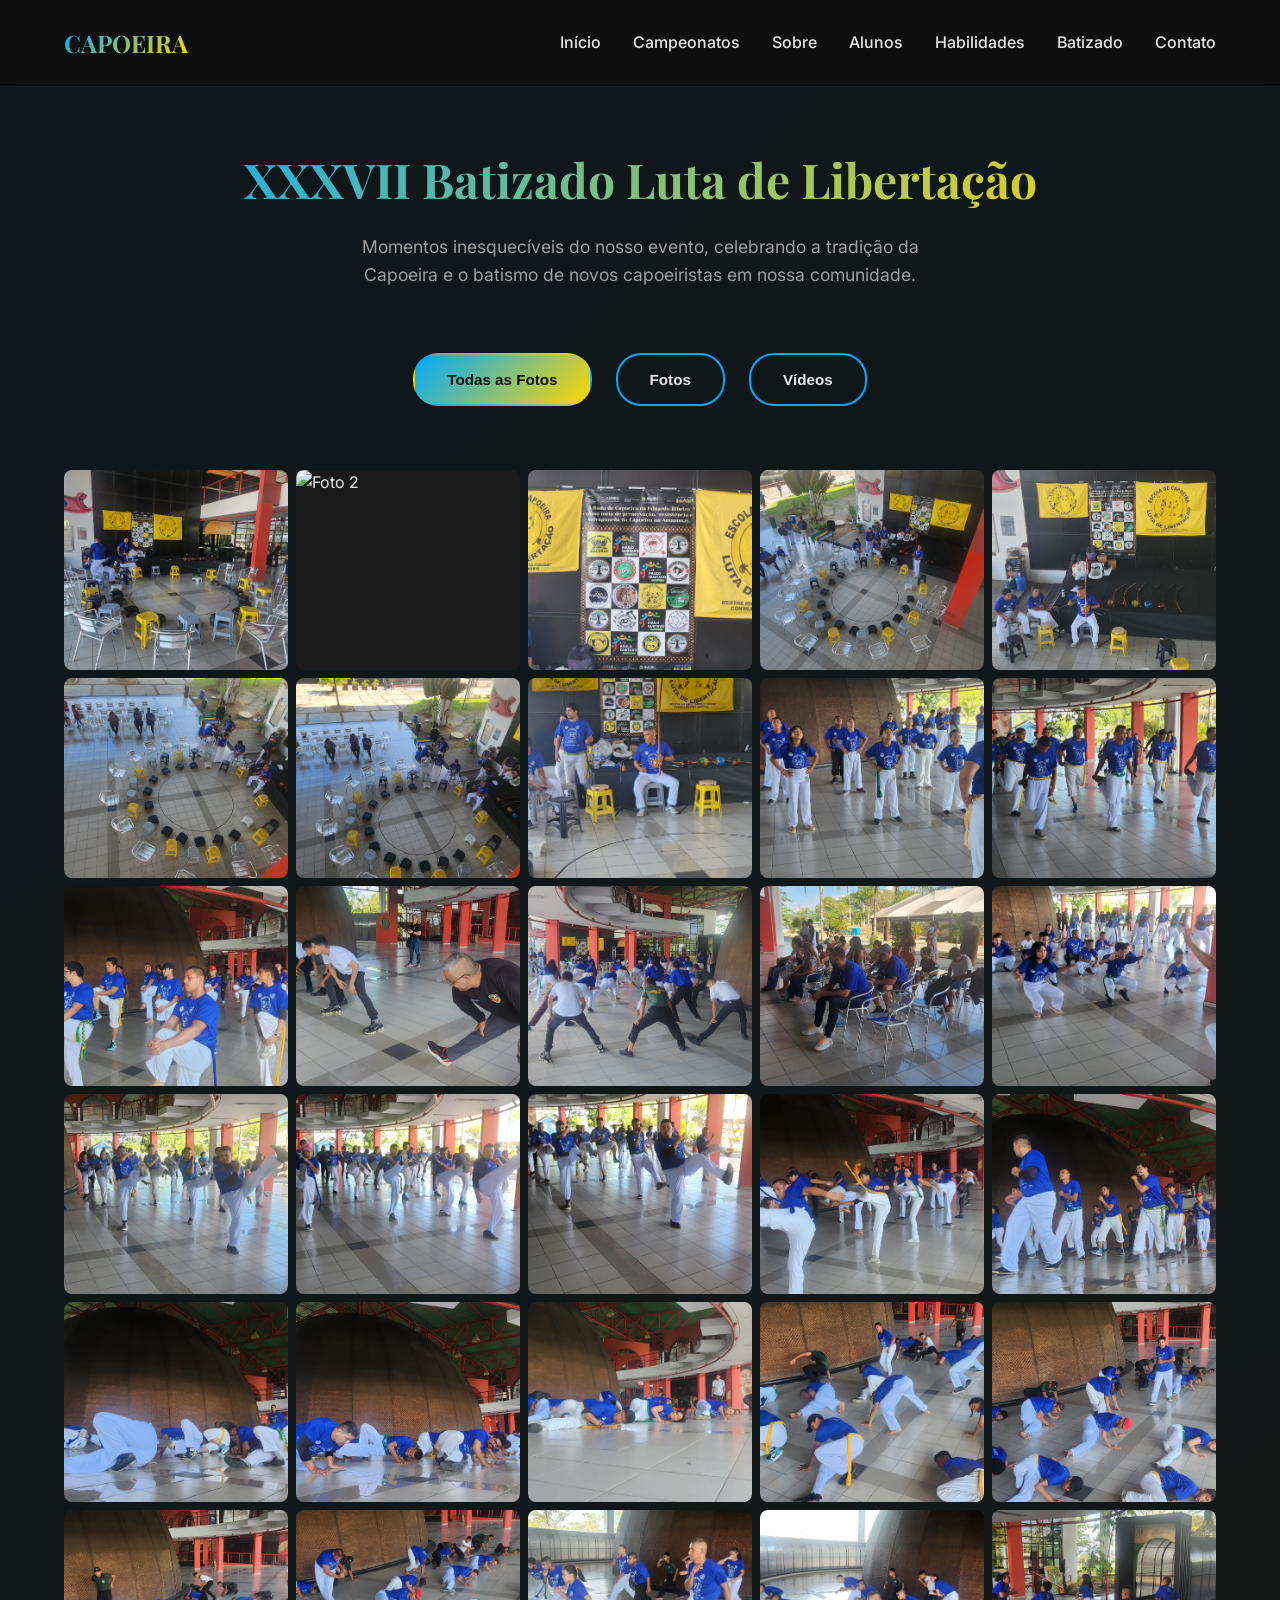
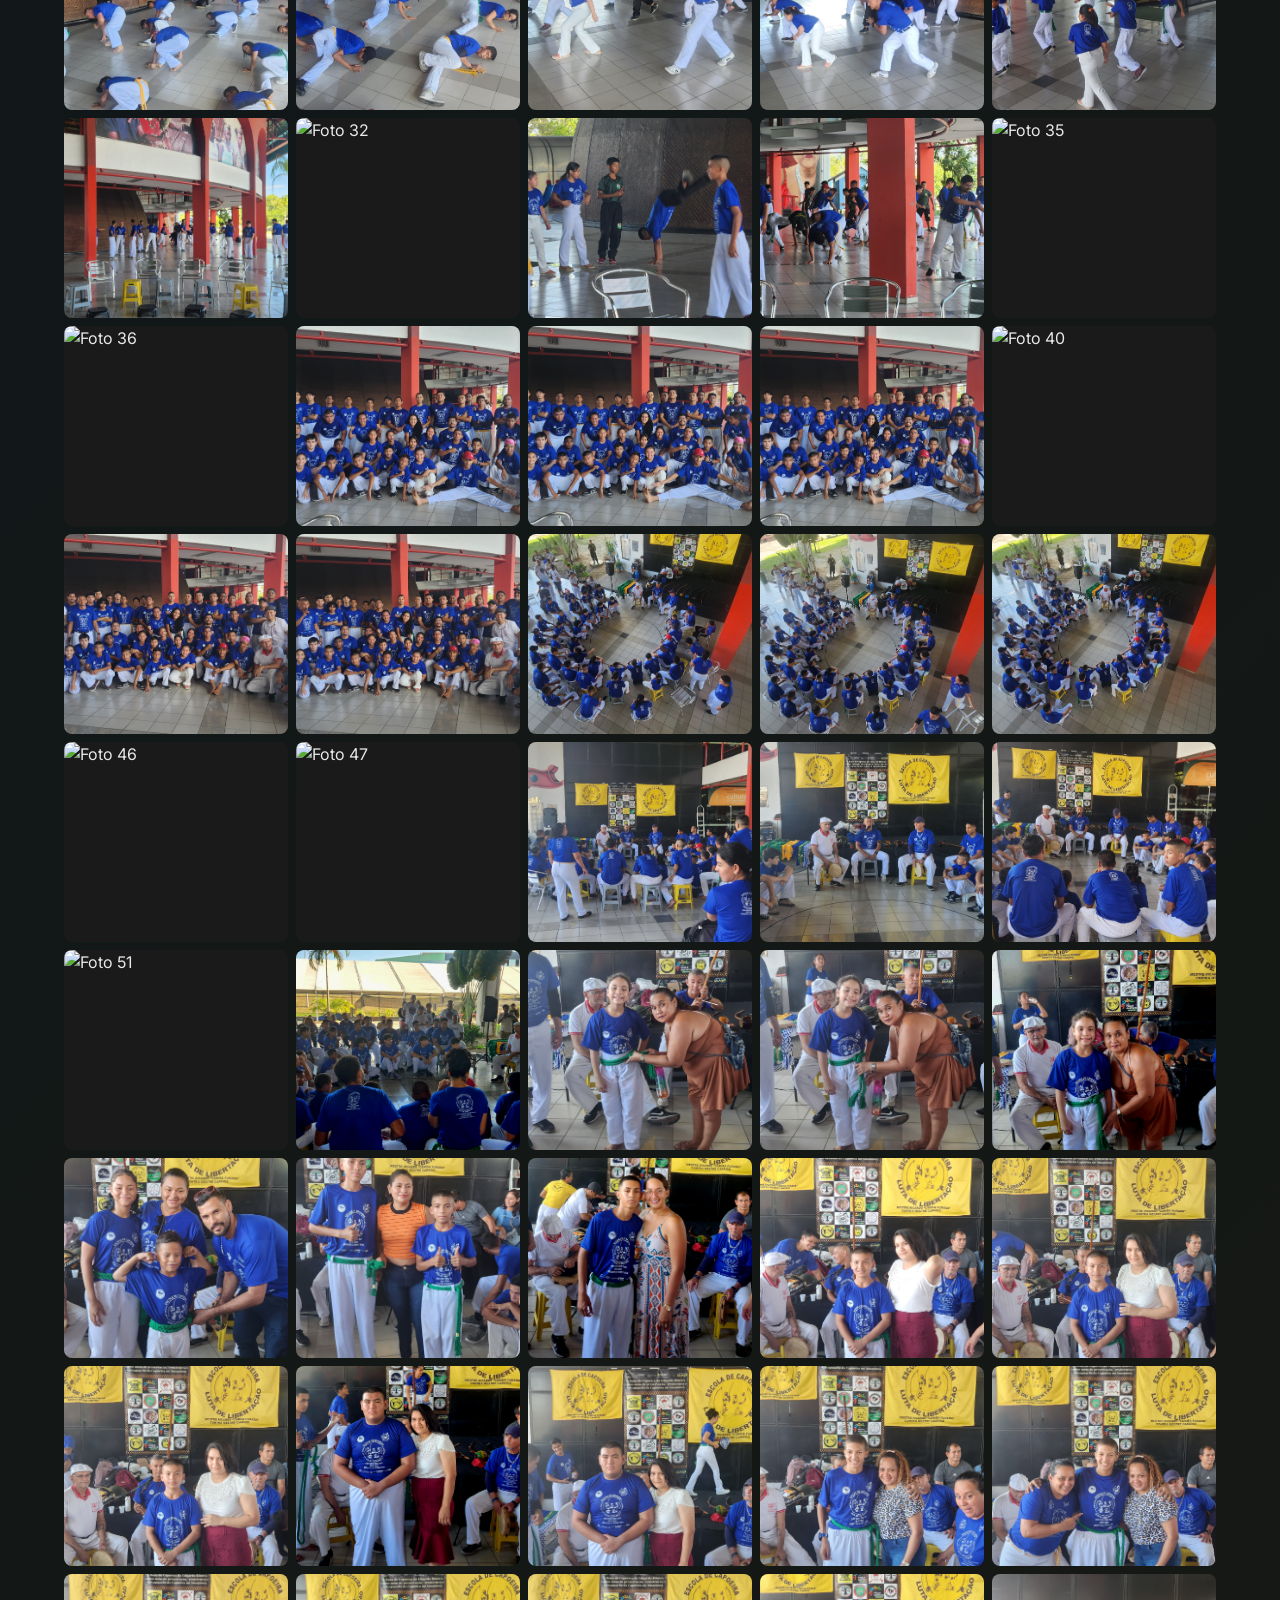
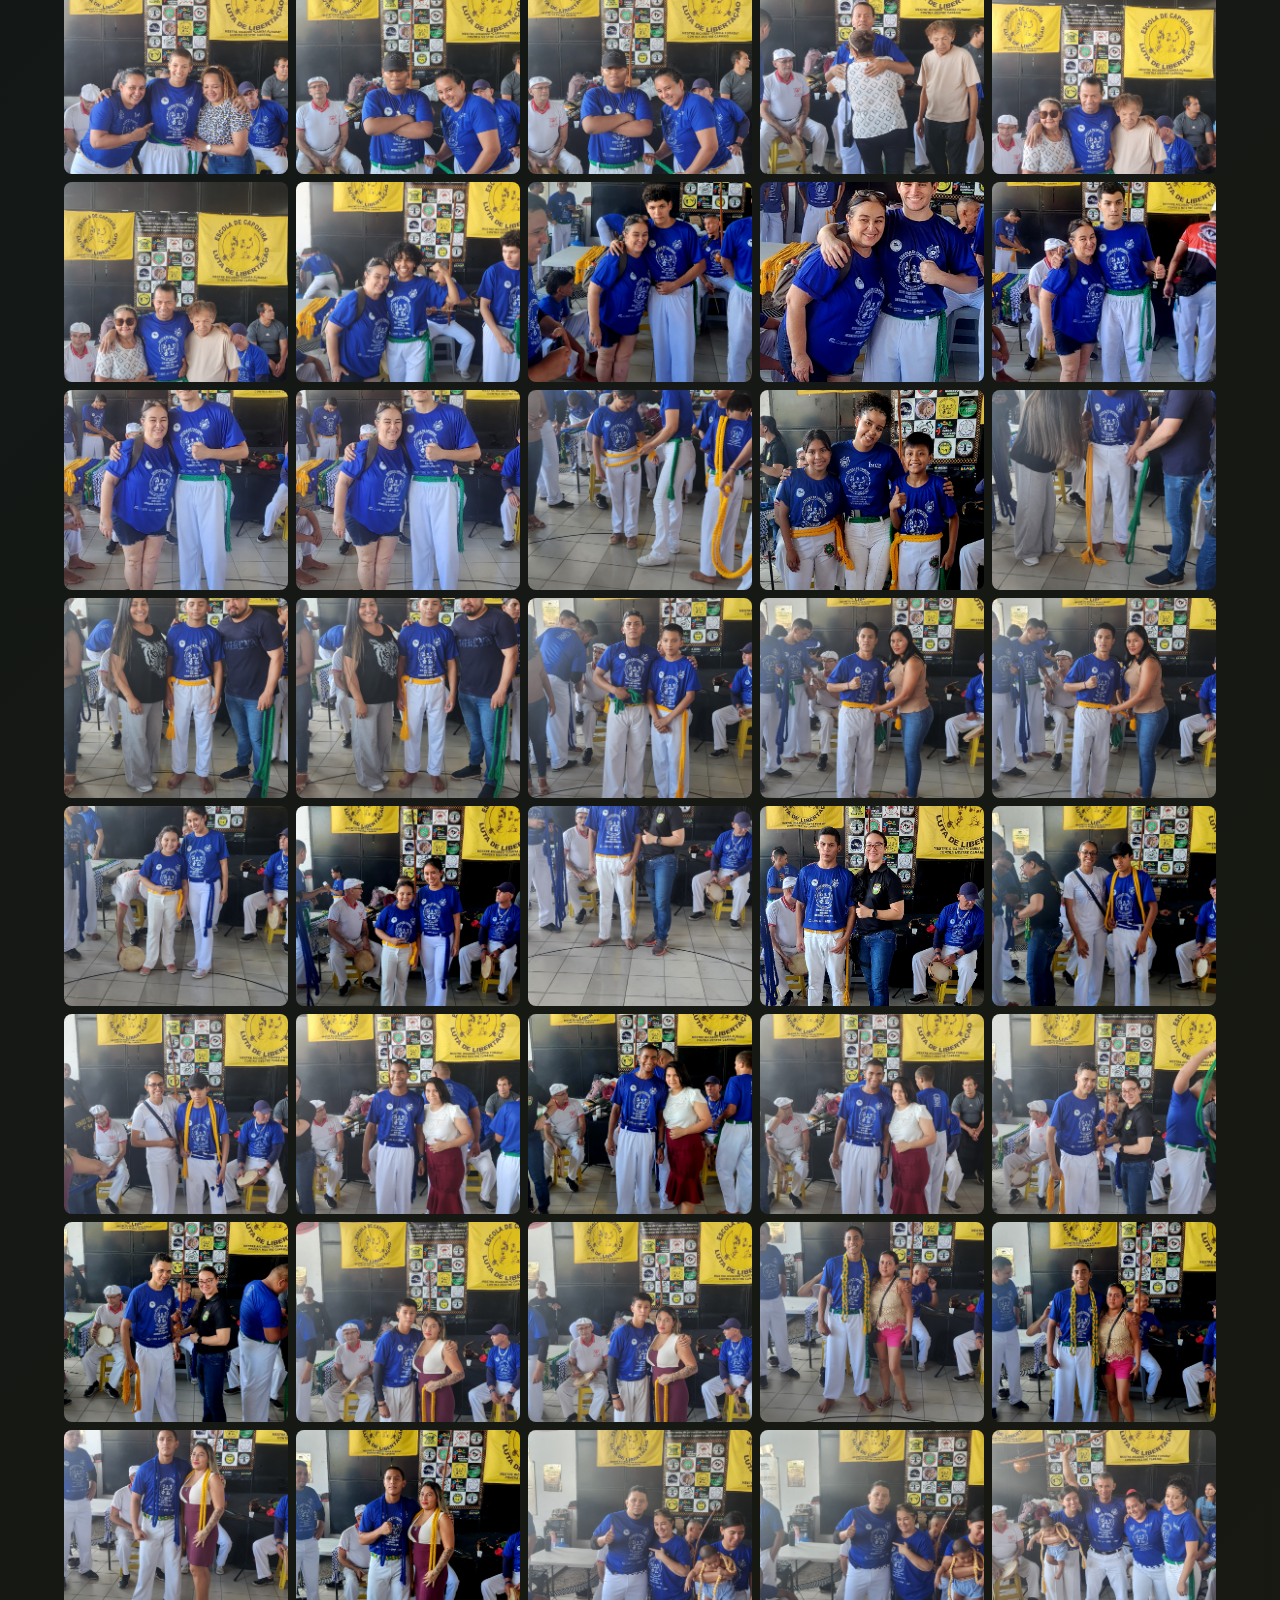
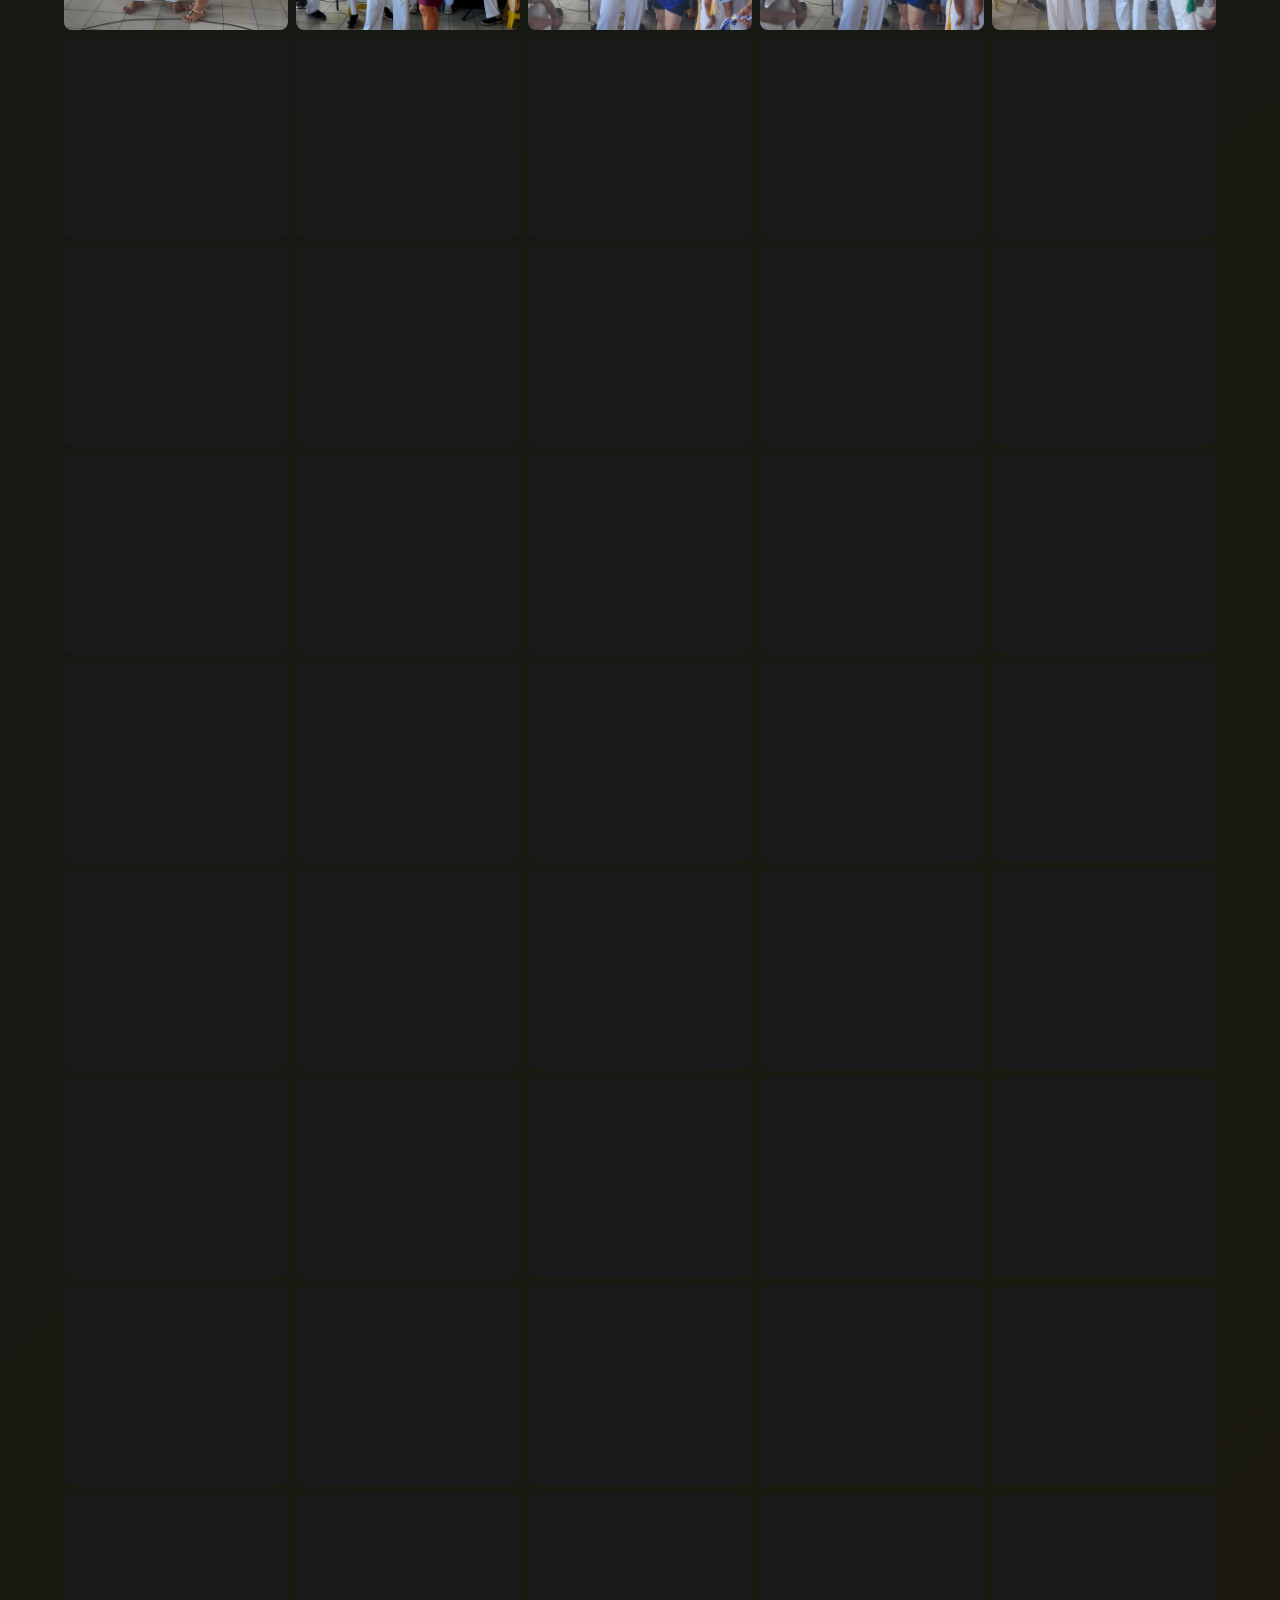
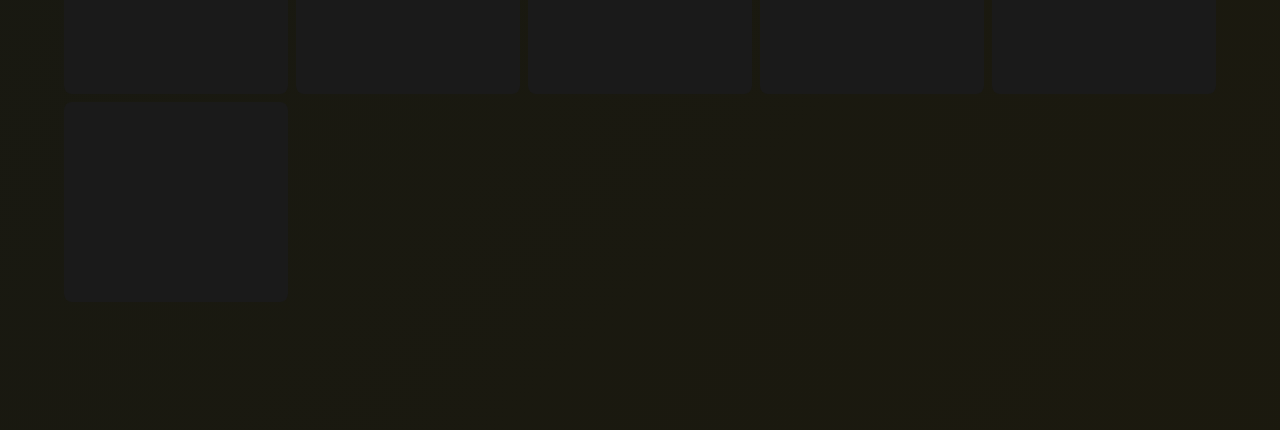
==== commit dd5770c5: "Implement Google Photos-style responsive gallery layout with auto-fill grid" ====
--- a/batizado.html
+++ b/batizado.html
@@ -45,34 +45,50 @@
             margin: 0 auto var(--spacing-xl);
         }
 
-        /* Galeria em Grid */
+        /* Galeria em Grid responsivo - Estilo Google Fotos */
         .gallery-container {
             display: grid;
-            grid-template-columns: repeat(auto-fill, minmax(250px, 1fr));
-            gap: var(--spacing-md);
+            grid-template-columns: repeat(auto-fill, minmax(200px, 1fr));
+            gap: 8px;
             margin-bottom: var(--spacing-2xl);
-            auto-rows: max-content;
+            grid-auto-rows: 200px;
+            grid-auto-flow: dense;
         }
 
         .gallery-item {
             position: relative;
             overflow: hidden;
-            border-radius: 12px;
+            border-radius: 8px;
             cursor: pointer;
             animation: fadeIn 0.5s ease-in-out;
             background: var(--color-bg-secondary);
+            display: flex;
+            align-items: center;
+            justify-content: center;
+        }
+
+        /* Variar tamanho de algumas imagens para criar efeito masonry */
+        .gallery-item:nth-child(3n) {
+            grid-column: span 1;
+            grid-row: span 1;
+        }
+
+        .gallery-item:nth-child(5n) {
+            grid-column: span 1;
+            grid-row: span 1;
         }
 
         .gallery-item img {
             width: 100%;
-            height: auto;
+            height: 100%;
+            object-fit: cover;
             display: block;
             pointer-events: none;
-            transition: opacity var(--transition-base);
+            transition: transform var(--transition-base);
         }
 
         .gallery-item:hover img {
-            opacity: 0.9;
+            transform: scale(1.05);
         }
 
         .gallery-item::before {
@@ -246,7 +262,9 @@
         /* Responsividade */
         @media (max-width: 1024px) {
             .gallery-container {
-                grid-template-columns: repeat(auto-fill, minmax(200px, 1fr));
+                grid-template-columns: repeat(auto-fill, minmax(180px, 1fr));
+                gap: 6px;
+                grid-auto-rows: 180px;
             }
         }
 
@@ -261,7 +279,9 @@
             }
 
             .gallery-container {
-                grid-template-columns: repeat(auto-fill, minmax(150px, 1fr));
+                grid-template-columns: repeat(auto-fill, minmax(120px, 1fr));
+                gap: 4px;
+                grid-auto-rows: 120px;
                 gap: var(--spacing-sm);
             }
 
@@ -315,7 +335,8 @@
 
             .gallery-container {
                 grid-template-columns: repeat(auto-fill, minmax(100px, 1fr));
-                gap: 0.5rem;
+                gap: 3px;
+                grid-auto-rows: 100px;
                 margin-bottom: var(--spacing-lg);
             }
 
@@ -382,7 +403,8 @@
 
             .gallery-container {
                 grid-template-columns: repeat(auto-fill, minmax(80px, 1fr));
-                gap: 0.4rem;
+                gap: 2px;
+                grid-auto-rows: 80px;
             }
 
             .filter-btn {
--- a/style.css
+++ b/style.css
@@ -242,18 +242,19 @@
    SLIDESHOW DE GRUPO
    ============================================ */
 .hero-slideshow {
-    position: absolute;
-    top: 0;
-    left: 0;
+    position: relative; /* Mudado de absolute para relative */
     width: 100%;
-    height: 100%;
-    z-index: 0;
+    height: 60vh;       /* Define uma altura (60% da tela) para o slideshow aparecer */
+    z-index: 1;
+    overflow: hidden;
 }
 
 .slideshow-container {
     position: relative;
     width: 100%;
     height: 100%;
+    z-index: 1; 
+
 }
 
 .slide {
@@ -271,7 +272,7 @@
 
 .slide.active {
     display: block;
-    opacity: 0.3;
+    opacity: 1;
 }
 
 .slide-img {
@@ -352,14 +353,13 @@
    HERO SECTION
    ============================================ */
 .hero {
-    height: 1500px; /* Altere para a altura que você achar melhor */
-    min-height: auto; /* Remove a dependência da altura da tela */
     display: flex;
-    align-items: center;  /*  */
-    padding: var(--spacing-4x2) 0; /* Aumenta o espaçamento vertical para acomodar o conteúdo */
-    background: linear-gradient(135deg, rgba(0, 168, 255, 0.05) 0%, rgba(255, 215, 0, 0.05) 100%);
+    flex-direction: column; /* Garante o empilhamento vertical */
+    padding: 0;
+    background: var(--color-bg-dark);
     position: relative;
-    overflow: hidden;
+    height: auto;           /* Deixa a altura crescer conforme o conteúdo */
+    min-height: auto;       /* Remove a trava de 100vh */
 }
 
 .hero::before {
@@ -379,8 +379,11 @@
     grid-template-columns: 1fr 1fr;
     gap: var(--spacing-2xl);
     align-items: center;
-    position: relative;
-    z-index: 1;
+    position: relative; /* Mantenha apenas o relative */
+    z-index: 2;
+    padding: var(--spacing-xl) var(--spacing-md); /* Espaçamento interno */
+    max-width: 1200px;
+    margin: 0 auto;     /* Centraliza horizontalmente */
 }
 
 .hero-text {
@@ -806,6 +809,12 @@
     display: grid;
     grid-template-columns: 1fr 1fr;
     gap: var(--spacing-2xl);
+    text-align:var(--color-text-light);
+    font-size: 1.05rem;
+    font-weight: 500;
+    font-family: var(--font-primary);
+    box-sizing: border-box;
+
 }
 
 .biography-section {
@@ -822,19 +831,20 @@
 
 .biography-section p {
         text-align: justify; /* Deixa o texto mais alinhado e organizado */
+        
 }
 
 /*. Criando a camada da imagem de fundo */
 .biography-section::before {
     content: '';
     position: absolute;
-    top: 0;
-    left: 0;
+    top: 0%;
+    left: 0%;
     width: 100%;
-    height: 100%;
+    height: 200%;
     
     /* Usando a última imagem que você mencionou */
-    background-image: url('Capoeira/IMG-20250831-WA0037.jpg'); 
+    background-image: url('Capoeira/IMG-20250831-WA0033.jpg'); 
     
     /* Aqui resolvemos o problema dos pixels: */
     background-size: cover;      /* A imagem estica para preencher tudo sem sobrar espaço */
@@ -867,7 +877,11 @@
     gap: var(--spacing-lg);
     animation: fadeInRight 0.8s ease-in-out;
     grid-column: 1 / -1; /* Faz a seção ocupar toda a largura da grade */
+    max-width: 30000px; /* Limita a largura máxima para evitar que fique muito esticado em telas grandes */
+    margin-left:auto;
+    margin-right:auto;
     width: 100%; /* Garante que a seção ocupe toda a largura disponível */
+
 }
 
 .championship-card {
